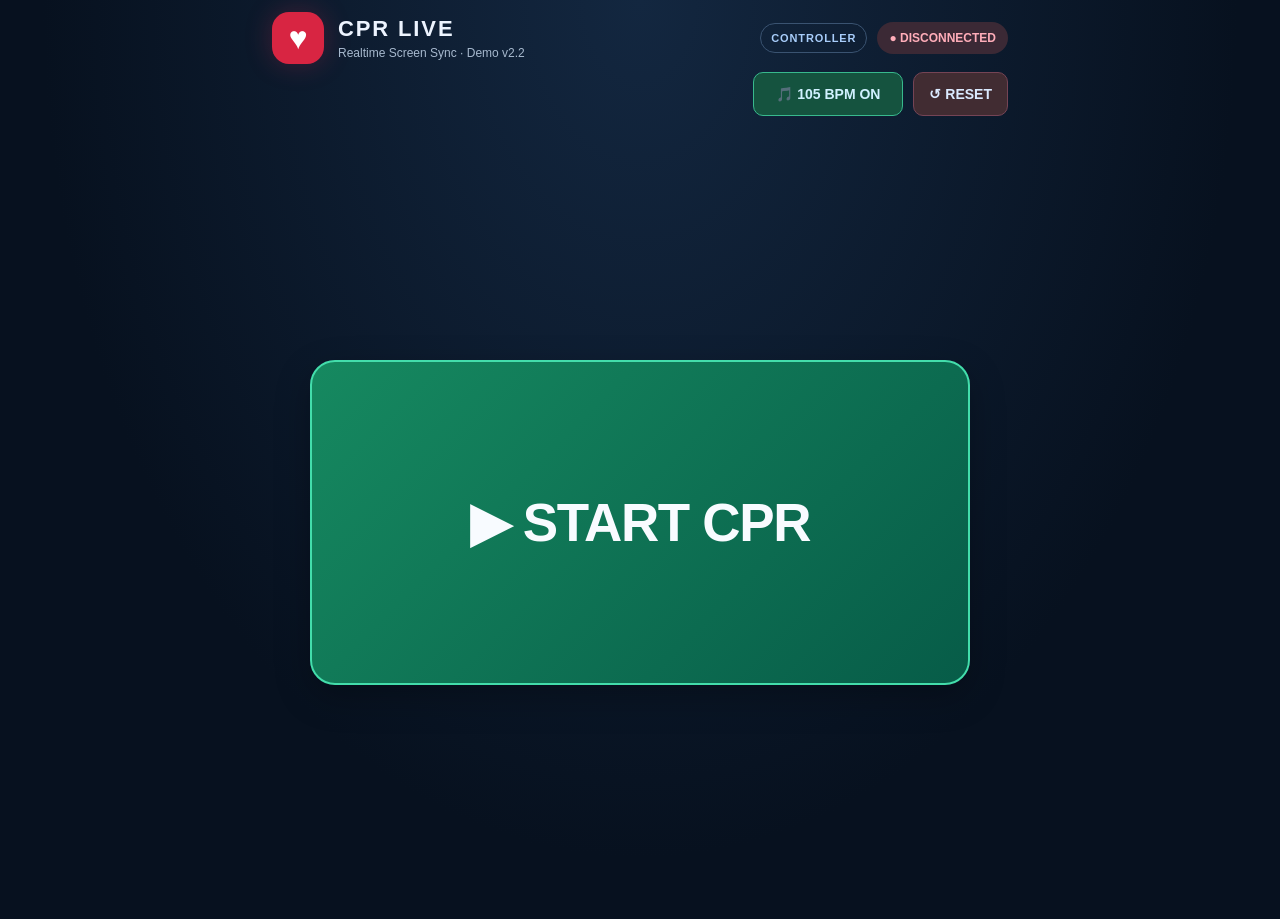
==== index.html @ 3af8e733 "v2.2: remove TV reset/BPM controls and refresh ECG-pause and ROSC dashboard client" ====
<!doctype html>
<html lang="th">
<head>
  <meta charset="utf-8">
  <meta name="viewport" content="width=device-width,initial-scale=1,viewport-fit=cover">
  <meta name="theme-color" content="#031634">
  <meta name="apple-mobile-web-app-capable" content="yes">
  <meta name="apple-mobile-web-app-status-bar-style" content="black-translucent">
  <meta name="apple-mobile-web-app-title" content="CPR Remote">
  <title>CPR Live Remote</title>
  <link rel="manifest" href="./manifest-remote.webmanifest">
  <link rel="apple-touch-icon" sizes="180x180" href="./assets/cpr-remote-180.png">
  <link rel="icon" sizes="192x192" type="image/png" href="./assets/cpr-remote-192.png">
  <link rel="icon" type="image/svg+xml" href="./assets/cpr-remote.svg">
  <link rel="stylesheet" href="./styles.css?v=2.2.0">
</head>
<body class="remote-stage-start">
  <div class="app">
    <header class="topbar">
      <div class="brand">
        <span class="brand-mark">♥</span>
        <div><strong>CPR LIVE</strong><small>Realtime Screen Sync · Demo v2.2</small></div>
      </div>
      <div class="head-right">
        <span id="modeBadge" class="mode-badge">CONTROLLER</span>
        <span id="connectionStatus" class="connection off">● DISCONNECTED</span>
      </div>
    </header>
    <div class="remote-top-tools" aria-label="Remote controls">
      <button id="toggleMetronome" class="small-control metronome-button active" data-action="metro" aria-pressed="true">🎵 105 BPM ON</button>
      <button id="resetBtn" class="small-control danger-control" data-action="reset">↺ RESET</button>
    </div>

    <div id="setupNotice" class="notice" hidden>
      <strong>ยังไม่ได้เชื่อม Supabase</strong>
      <p>เปิดไฟล์ <code>config.js</code> ใน GitHub แล้วใส่ Project URL และ Publishable Key ของ Supabase ก่อนทดสอบการซิงก์</p>
    </div>

    <div class="audio-health" id="audioStatus" aria-live="off"></div>
    <div id="pauseAlarmOverlay" class="pause-alarm-overlay" aria-hidden="true">
      <strong>⚠️ CPR INTERRUPTION &gt; 10 SECONDS</strong>
      <span>CONTINUE CHEST COMPRESSIONS NOW</span>
    </div>
    <div id="alarmOverlay" class="alarm-overlay" aria-hidden="true">
      <div class="alarm-content">
        <span>⚠️ 2-MINUTE CPR CYCLE</span>
        <strong>RHYTHM CHECK IN <span id="alarmSeconds">10</span> s</strong>
      </div>
    </div>
    <main>
      <section class="monitor" aria-label="CPR monitor">
        <div class="monitor-top">
          <div class="live-label"><span class="pulse-dot"></span><span data-bind="phase">STANDBY</span></div>
          <span class="room-on-tv">ROOM <span data-bind="room">—</span></span>
        </div>
        <div class="monitor-main">
          <div class="timer-stack">
            <div class="timer-clock-content">
            <div class="subheading">CPR CYCLE • COUNTDOWN (2 MIN)</div>
            <div class="clock" data-bind="cycle">02:00</div>
            <div class="small-display">TOTAL CASE TIME <span data-bind="elapsed">00:00</span></div>
            <div class="episode-display">ARREST EPISODE <strong data-bind="episode">0</strong></div>
            </div>
            <div class="tv-clock-footer" aria-label="Logged CPR hands-off and cumulative chest compression fraction">
              <div><span>HANDS-OFF NOW</span><strong data-bind="pauseCurrent">0.0 s</strong></div>
              <div><span>HANDS-OFF TOTAL</span><strong data-bind="pauseTotal">00:00</strong></div>
              <div><span>CCF · ALL EPISODES</span><strong data-bind="ccf">—</strong></div>
            </div>

          </div>
          <div class="stats">
            <div class="stat shock-count-stat"><span>SHOCK</span><strong data-bind="shock">0</strong></div>
            <div class="stat drug-stack">
              <div class="drug-half epi-count-half" id="epiCountHalf">
                <span>EPINEPHRINE</span>
                <div class="epi-tile-values"><strong data-bind="epi">0</strong><strong class="epi-tile-timer" data-bind="epiDisplay">NO NEED</strong></div>
                <small class="epi-tile-hint" data-bind="epiReminder">NOT YET INDICATED</small>
              </div>
              <div class="drug-half amio-half"><span>AMIODARONE</span>
                <div class="amio-dose-row"><span id="amio300Badge">300 mg</span><span id="amio150Badge">150 mg</span></div>
              </div>
            </div>
            <div class="stat rhythm-stat"><span>LAST RHYTHM</span><strong class="rhythm" data-bind="rhythm">—</strong>
            <div class="ecg-panel" id="ecgPanel" aria-label="Illustrative ECG waveform; not patient data" hidden>
              <div class="ecg-heading"><span>EXAMPLE ECG</span><strong id="ecgTitle">—</strong></div>
              <svg class="ecg-monitor" viewBox="0 0 640 104" preserveAspectRatio="none" aria-hidden="true">
                <defs><pattern id="ekgGrid" width="20" height="20" patternUnits="userSpaceOnUse">
                  <path d="M 20 0 L 0 0 0 20" fill="none" stroke="#24554c" stroke-width="0.6"/>
                </pattern></defs>
                <rect width="640" height="104" fill="url(#ekgGrid)"/>
                <path id="ecgTrace" d="M0 52 H640" fill="none" stroke="#52efa3" stroke-width="3.2" stroke-linecap="round" stroke-linejoin="round"/>
              </svg>
              <div class="ecg-disclaimer">SIMULATED RHYTHM • NOT A REAL ECG</div>
            </div>
            <div id="rhythmUsSummary" class="rhythm-us-summary" hidden>
              <div id="peaFunctionRow" class="rhythm-us-row" hidden><span>PEA FUNCTION</span><strong id="peaFunctionValue"></strong></div>
              <div id="positiveUsgRow" class="rhythm-us-row" hidden><span>POSITIVE USG</span><strong id="positiveUsgValue"></strong></div>
            </div>

            </div>
            <div class="stat timer-stat lab-med-stat" id="labMedStat">
              <span>LAB / MED</span>
              <div id="rhythmMedLabSummary" class="rhythm-record-summary">
                <div id="rhythmOtherMedsRow" class="rhythm-record-row"><span>MEDICATIONS</span><strong id="rhythmOtherMedsValue">—</strong></div>
                <div id="rhythmLabsRow" class="rhythm-record-row"><span>LAB CHECKED</span><strong id="rhythmLabsValue">—</strong></div>
              </div>
            </div>
            <div class="stat etco2-stat" id="co2Stat">
              <div class="co2-layout">
                <div class="co2-reading">
                  <span id="co2Heading">AMBU 30:2</span>
                  <div class="co2-state-message" id="co2StateMessage" hidden>AWAITING FIRST CO₂ VALUE</div>
                  <div class="co2-value" id="co2Value" hidden><strong data-bind="etco2">—</strong><small>mmHg</small></div>
                  <div class="co2-warning" id="co2Warning" hidden>⚠️ CO₂ &lt; 10 — CHECK HIGH-QUALITY CPR</div>
                </div>
                <div class="ventilator" id="ventilator" hidden>
                  <span class="vent-heading" id="ventHeading" hidden>AMBU</span>
          <div class="vent-ratio" id="ventRatio" hidden><span>CPR COACH</span><strong>30 : 2</strong><span>MASK VENTILATION</span></div>
          <div class="vent-visual">
            <span class="bag-icon" id="maskIcon" aria-hidden="true"><svg viewBox="0 0 110 92"><path d="M55 7 C38 8 33 25 20 44 C8 61 16 82 37 84 H73 C94 82 102 61 90 44 C77 25 72 8 55 7Z" fill="currentColor" stroke="#dbfff0" stroke-width="3"/><path d="M55 17 C46 24 38 43 30 55 Q25 70 41 72 H69 Q85 70 80 55 C72 43 64 24 55 17Z" fill="#17394a" opacity=".6"/><rect x="47" y="39" width="16" height="22" rx="5" fill="#dbfff0"/></svg></span>
            <span class="bag-icon" id="bagIcon" aria-hidden="true">
              <svg viewBox="0 0 110 92" role="img" aria-label="Bag valve mask">
                <rect x="6" y="35" width="16" height="22" rx="3" fill="currentColor" opacity=".7"/>
                <path d="M22 46 L34 46" stroke="currentColor" stroke-width="8" stroke-linecap="round"/>
                <path d="M35 24 Q24 47 35 69 Q57 85 78 69 Q90 46 78 24 Q57 8 35 24Z" fill="currentColor" stroke="#d8fff0" stroke-width="3"/>
                <path d="M79 46 L97 46" stroke="currentColor" stroke-width="8" stroke-linecap="round"/>
                <rect x="96" y="34" width="11" height="24" rx="4" fill="currentColor"/>
              </svg>
            </span>
            <div class="vent-time"><strong data-bind="ventTime">6</strong><span id="ventLabel">NEXT BREATH IN</span></div>
          </div>
        </div>
              </div>
            </div>
          </div>
        </div>
        <div id="rhythmPauseBanner" class="rhythm-pause-banner" hidden>
          <strong id="tvRhythmPauseMessage">PAUSE CPR — IDENTIFY RHYTHM</strong>
          <span id="tvRhythmPauseElapsed">0.0 s HANDS-OFF</span>
        </div>
        <div id="co2AttachOverlay" class="co2-attach-overlay" hidden>
          <strong>ATTACH CO₂ MONITOR</strong>
          <span>RECORD INITIAL EtCO₂ TO CLEAR THIS ALERT</span>
        </div>
        <div class="clinical-cue" id="clinicalCue" aria-live="off">เลือก Rhythm เพื่อแสดงข้อความเตือนตามแนวทาง Adult ACLS 2025 (Demo)</div>
        <div class="rosc-checklist" id="roscChecklist" hidden>
          <strong>POST-ROSC CHECKLIST</strong>
          <span>12-lead ECG · CXR · Full V/S (BP, HR, RR, SpO₂, Temp) · GCS · reassess airway/oxygenation/perfusion</span>
        </div>
        <div class="monitor-foot">
          <span id="connectionHint">เปิดหน้าเว็บค้างไว้เพื่อรอการเชื่อมต่อ</span>
          <span>SIMULATION ONLY · NO PATIENT DATA</span>
        </div>
      </section>

      <section id="controllerPanel" class="controller" aria-label="CPR remote controller">
        <div id="onboardingStage" class="remote-onboarding">
          <div id="stageStartScreen" class="remote-onboarding-screen">
            <button id="stageStartBtn" type="button" data-action="start" class="action remote-stage-start-button">▶ START CPR</button>
          </div>
          <div id="stageRhythmScreen" class="remote-onboarding-screen" hidden>
            <div class="remote-stage-heading" id="stageRhythmHeading">SELECT RHYTHM</div>
            <div class="remote-stage-rhythm-grid">
              <button type="button" data-action="rhythm" data-value="VF" class="action rhythm-button stage-rhythm-button">⚡ VF</button>
              <button type="button" data-action="rhythm" data-value="VT" class="action rhythm-button stage-rhythm-button">⚡ pVT</button>
              <button type="button" data-action="rhythm" data-value="PEA" class="action rhythm-button stage-rhythm-button">PEA</button>
              <button type="button" data-action="rhythm" data-value="Asystole" class="action rhythm-button stage-rhythm-button">ASYSTOLE</button>
            </div>
            <button id="stageWaitEcgBtn" type="button" data-action="leadWait" class="action remote-wait-ecg">
              ECG LEADS NOT READY <small>▶ CONTINUE CPR · CHECK RHYTHM LATER</small>
            </button>
            <span class="remote-stage-clock" id="stageRhythmClock">HANDS-OFF · IDENTIFY RHYTHM</span>
            <button type="button" id="stageRoscPromptBtn" class="remote-rhythm-rosc">♥ ROSC</button>
          </div>
          <div id="stageRoscReviewScreen" class="remote-onboarding-screen" hidden>
            <div class="remote-stage-heading">POST-ARREST CHECKLIST</div>
            <div class="post-rosc-review">
              <div><strong>01</strong><span>ยืนยันชีพจรและติดตาม ECG / Rhythm</span></div>
              <div><strong>02</strong><span>12-lead ECG</span></div>
              <div><strong>03</strong><span>Full V/S — BP, HR, RR, SpO₂, Temp</span></div>
              <div><strong>04</strong><span>ประเมิน GCS / Neurological status</span></div>
              <div><strong>05</strong><span>ตรวจ Airway, Oxygenation, Ventilation / EtCO₂</span></div>
              <div><strong>06</strong><span>ประเมิน Perfusion / Hemodynamics</span></div>
              <div><strong>07</strong><span>พิจารณา CXR ตามข้อบ่งชี้</span></div>
            </div>
            <button id="stageRoscConfirmBtn" type="button" class="action stage-rosc-confirm">
              ✓ CONFIRM ROSC · END CPR EPISODE
            </button>
            <button id="stageRoscBackBtn" type="button" class="stage-rosc-back">กลับไปเลือก Rhythm</button>
          </div>
          <div id="stageReArrestScreen" class="remote-onboarding-screen" hidden>
            <div class="remote-stage-heading">ROSC · EPISODE SUMMARY</div>
            <div class="rosc-summary-actions">
              <button id="stageReArrestBtn" type="button" data-action="start" class="action remote-rearrest-small">▶ RE-ARREST · START CPR</button>
              <button id="stageRoscPdfBtn" type="button" class="action post-rosc-pdf"><span>📄</span> REPORT PDF</button>
              <button id="stageDashboardBtn" type="button" class="action post-rosc-dashboard"><span>📊</span> DASHBOARD</button>
            </div>
            <p class="remote-stage-guidance">รายงานสรุปจนถึง ROSC · ย้อนกลับมาเริ่ม CPR ใหม่ได้ตลอด</p>
          </div>
          <div id="stageDashboardScreen" class="remote-onboarding-screen" hidden>
            <div class="dashboard-heading"><span>CPR REPORT</span><strong>LIVE DASHBOARD</strong></div>
            <div class="dashboard-metric-grid">
              <div class="dash-kpi"><span>ARREST EPISODES</span><strong id="dashEpisodes">0</strong></div>
              <div class="dash-kpi"><span>DEFIB SHOCKS</span><strong id="dashShock">0</strong></div>
              <div class="dash-kpi"><span>EPINEPHRINE</span><strong id="dashEpi">0</strong></div>
              <div class="dash-kpi"><span>AMIODARONE DOSES</span><strong id="dashAmio">0</strong></div>
            </div>
            <div class="dashboard-time-row">
              <div class="dashboard-ccf" id="dashCcfRing"><div><strong id="dashCcf">—</strong><span>CCF EST.</span></div></div>
              <div class="dashboard-time-metrics">
                <div><span>TOTAL CASE</span><strong id="dashCaseTime">00:00</strong></div>
                <div><span>CPR TIME</span><strong id="dashCprTime">00:00</strong></div>
                <div><span>HANDS-OFF</span><strong id="dashPauseTime">00:00</strong></div>
              </div>
            </div>
            <div class="dashboard-chart">
              <strong>RECORDED RHYTHMS</strong>
              <div class="dashboard-bar-row"><span>VF</span><div class="dashboard-bar-track"><div class="dashboard-bar vf" data-dash-bar="VF"></div></div><b data-dash-count="VF">0</b></div>
              <div class="dashboard-bar-row"><span>pVT</span><div class="dashboard-bar-track"><div class="dashboard-bar vt" data-dash-bar="VT"></div></div><b data-dash-count="VT">0</b></div>
              <div class="dashboard-bar-row"><span>PEA</span><div class="dashboard-bar-track"><div class="dashboard-bar pea" data-dash-bar="PEA"></div></div><b data-dash-count="PEA">0</b></div>
              <div class="dashboard-bar-row"><span>Asystole</span><div class="dashboard-bar-track"><div class="dashboard-bar asy" data-dash-bar="Asystole"></div></div><b data-dash-count="Asystole">0</b></div>
            </div>
            <div class="dashboard-chart dashboard-treatment">
              <strong>INTERVENTIONS RECORDED</strong>
              <div id="dashTreatmentSummary" class="dashboard-treatment-list">—</div>
            </div>
            <button id="stageDashboardReArrestBtn" type="button" data-action="start" class="action remote-rearrest-small">▶ RE-ARREST · START CPR</button>
            <button id="stageDashboardPdfBtn" type="button" class="action post-rosc-pdf">📄 EXPORT PDF</button>
            <button id="stageDashboardBackBtn" type="button" class="stage-rosc-back">← กลับหน้าปุ่ม Re-arrest</button>
          </div>
          <div id="stageShockDecisionScreen" class="remote-onboarding-screen" hidden>
            <div class="remote-stage-heading">SHOCKABLE RHYTHM</div>
            <p class="remote-stage-guidance">เครื่องพร้อมแล้ว: พูด CLEAR และยืนยันทุกคนถอย ก่อนกดบันทึก SHOCK</p>
            <button id="shockButtonDirect" type="button" data-action="shock" class="action shock remote-stage-shock-button">⚡ SHOCK <small>🗣 CLEAR FIRST</small></button>
            <button type="button" data-action="charge" class="action remote-flow-charge">
              ▶ RESUME CPR <small>WAIT FOR CHARGE</small>
            </button>
          </div>
          <div id="stageChargingScreen" class="remote-onboarding-screen" hidden>
            <div class="remote-stage-heading">CONTINUE CPR · CHARGING</div>
            <p class="remote-stage-guidance">กดหน้าอกต่อระหว่างรอชาร์จ · เมื่อเครื่องพร้อม ให้พูด CLEAR ก่อน SHOCK</p>
            <button id="shockButtonCharging" type="button" data-action="shock" class="action shock remote-stage-shock-button">⚡ SHOCK <small>🗣 CLEAR FIRST</small></button>
          </div>
          <div id="stageShockScreen" class="remote-onboarding-screen" hidden>
            <div class="remote-stage-heading">CLEAR — READY TO SHOCK</div>
            <div class="remote-resume-timer">
              <span>PAUSE SINCE CLEAR · 3-SECOND TARGET</span>
              <strong id="stageShockCountdown">3.0 s</strong>
              <span id="stageShockElapsed">HANDS-OFF 0.0 s</span>
            </div>
            <div class="shock-control">
              <button id="shockButton" type="button" data-action="shock" class="action shock remote-stage-shock-button">⚡ SHOCK · CLEAR FIRST</button>
              <span id="shockCooldownHint" class="shock-cooldown-hint" hidden></span>
            </div>
          </div>
          <div id="stageResumeScreen" class="remote-onboarding-screen" hidden>
            <div class="remote-stage-heading">RHYTHM RECORDED</div>
            <div class="remote-resume-timer">
              <span id="stageResumeTimerTitle">RHYTHM CHECK · 3-SECOND TARGET</span>
              <strong id="stageResumeCountdown">3.0 s</strong>
              <span id="stageResumeElapsed">HANDS-OFF 0.0 s</span>
            </div>
            <button id="stageResumeBtn" type="button" data-action="resume" class="action remote-stage-resume-button">▶ RESUME CPR</button>
          </div>
        </div>
        <div class="section-title"><h2>CPR REMOTE</h2></div>
        <div class="quick-status"><strong data-bind="phase">STANDBY</strong><span>CPR <b data-bind="cycle">02:00</b></span><span>ยา <b data-bind="epiTime">00:00</b></span><span>CO₂ <b data-bind="etco2">—</b></span><span>SHOCK <b data-bind="shock">0</b></span><span class="quick-rhythm" data-bind="rhythm">—</span></div>
        <div id="rhythmWarning" class="rhythm-warning" hidden>⚠️ เริ่ม CPR แล้ว — กรุณาบันทึก Rhythm (เวลาเดินต่อได้)</div>
        <div id="peaWidthPicker" class="pea-width-picker" hidden>
          <strong>PEA QRS COMPLEX — เลือกความกว้าง</strong>
          <div class="pea-width-buttons">
            <button data-action="peaWidth" data-value="Narrow" class="action" aria-label="เลือก PEA Narrow QRS">
              <svg class="ecg-strip" viewBox="0 0 200 50" aria-hidden="true">
                <path class="ecg-gridline" d="M0 25 H200 M40 0 V50 M80 0 V50 M120 0 V50 M160 0 V50"/>
                <path class="ecg-wave" d="M2 28 H30 Q36 20 42 28 H61 L69 27 L74 7 L80 43 L86 28 H120 Q126 21 132 28 H147 L155 27 L160 7 L166 43 L172 28 H198"/>
              </svg>
              <span>NARROW QRS</span>
            </button>
            <button data-action="peaWidth" data-value="Wide" class="action" aria-label="เลือก PEA Wide QRS">
              <svg class="ecg-strip" viewBox="0 0 200 50" aria-hidden="true">
                <path class="ecg-gridline" d="M0 25 H200 M40 0 V50 M80 0 V50 M120 0 V50 M160 0 V50"/>
                <path class="ecg-wave" d="M2 29 H24 Q30 20 37 29 H53 C60 26 65 8 80 8 C93 8 99 41 113 42 Q126 42 134 28 H154 C162 27 169 8 182 9 L198 28"/>
              </svg>
              <span>WIDE QRS</span>
            </button>
          </div>
          <p>พิจารณา POCUS หาสาเหตุที่แก้ไขได้ โดยไม่ทำให้การกดหน้าอกหยุดชะงัก</p>
        </div>
        <div class="button-grid remote-main">
          <div class="epi-control" id="epiControl" hidden>
            <button data-action="epi" class="action medication epi-muted" id="epiButton">❤️ EPINEPHRINE</button>
            <button data-action="amio" class="action medication amio-muted" id="amioButton" hidden>💉 AMIODARONE 300 mg</button>
            <span id="epiLockHint" class="drug-lock-hint" hidden></span>
          </div>
          <div id="airwayAction" class="airway-action">
            <button id="etTubeBtn" data-action="etTube" class="action airway">🫁 ET-TUBE</button>
            <form id="etco2Form" class="etco2-form" hidden>
              <label for="etco2Input">EtCO₂ (mmHg)</label>
              <div class="etco2-input-row">
                <input id="etco2Input" type="number" min="0" max="150" step="1" inputmode="numeric" placeholder="35" required>
                <button id="etco2Submit" type="submit">บันทึก CO₂</button>
              </div>
            </form>
          </div>
        </div>
        <div class="remote-secondary">
          <button id="pauseResumeBtn" class="small-control" data-action="pause">Ⅱ PAUSE CPR · CHECK RHYTHM</button>
        </div>
        <div class="adjunct-section">
          <div class="adjunct-heading">ADDITIONAL RECORDS</div>
          <div class="adjunct-buttons">
            <button type="button" id="bicarbToggle">7.5% NaHCO₃</button>
            <button type="button" data-action="adjunct" data-value="calcium">10% Calcium</button>
            <button type="button" data-action="adjunct" data-value="glucose">50% Glucose</button>
            <button type="button" data-action="adjunct" data-value="lidocaine">Lidocaine</button>
            <button type="button" data-action="adjunct" data-value="prc">PRC · 1 unit</button>
          </div>
          <div id="bicarbDosePicker" class="bicarb-dose-picker" hidden>
            <span>7.5% NaHCO₃ · AMOUNT RECORDED</span>
            <div>
              <button type="button" data-action="adjunct" data-value="nahco3_1">1 amp</button>
              <button type="button" data-action="adjunct" data-value="nahco3_2">2 amp</button>
            </div>
          </div>
        </div>
        <div id="nonShockTools" class="reversible-tools" hidden>
          <button type="button" id="causeToolsToggle" class="reversible-toggle">🔎 POCUS / REVERSIBLE CAUSES · ALL RHYTHMS <span>＋</span></button>
          <div id="causeToolsPanel" class="reversible-panel" hidden>
            <div id="qrsInvestigations" class="qrs-investigations" hidden>
              <div id="qrsNarrowChecklist" class="qrs-checklist" hidden>
                <div class="cause-heading">NARROW QRS · TAP ONLY IF FINDING IS DOCUMENTED</div>
                <button class="cause-check" type="button" data-action="finding" data-value="us:tamponade">Positive POCUS · pericardial fluid / tamponade concern</button>
                <button class="cause-check" type="button" data-action="finding" data-value="us:hypovolemia">Positive POCUS · hypovolemia pattern</button>
                <button class="cause-check" type="button" data-action="finding" data-value="us:ptx_lt">Positive lung US · suspected PTX Lt</button>
                <button class="cause-check" type="button" data-action="finding" data-value="us:ptx_rt">Positive lung US · suspected PTX Rt</button>
                <button class="cause-check" type="button" data-action="finding" data-value="us:rv_strain">Positive POCUS · RV strain (not diagnostic of PE)</button>
                <button class="cause-check" type="button" data-action="finding" data-value="qrs:n:airway">Dynamic hyperinflation / airway assessed</button>
              </div>
              <div id="qrsWideChecklist" class="qrs-checklist" hidden>
                <div class="cause-heading">WIDE QRS · TAP ONLY WHEN INVESTIGATION WAS CHECKED</div>
                <button class="cause-check" type="button" data-action="finding" data-value="lab:k">Potassium (K⁺) checked</button>
                <button class="cause-check" type="button" data-action="finding" data-value="lab:gas">VBG/ABG · acid-base status checked</button>
                <button class="cause-check" type="button" data-action="finding" data-value="lab:temp">Core temperature checked</button>
                <button class="cause-check" type="button" data-action="finding" data-value="qrs:w:tox">Na-channel blocker toxicity reviewed</button>
                <button class="cause-check" type="button" data-action="finding" data-value="qrs:w:cardiac">Ischemia / pump failure considered</button>
              </div>
              <p class="cause-disclaimer">Selecting Narrow/Wide only shows possible causes. Checking a POCUS/LAB finding here also checks the same item in the POCUS/LAB tab. Do not mark an investigation or positive finding unless documented.</p>
            </div>
            <div class="cause-tabs">
              <button type="button" data-cause-tab="pocus" class="selected">POCUS</button>
              <button type="button" data-cause-tab="lab">LAB</button>
              <button type="button" data-cause-tab="trauma">TRAUMA</button>
            </div>
            <div class="cause-pane" data-cause-pane="pocus">
              <div class="cause-heading">PEA · FUNCTIONAL ASSESSMENT (PEA ONLY)</div>
              <button class="cause-check" type="button" data-action="finding" data-value="pea:pseudo">Cardiac motion · possible pseudo-PEA</button>
              <button class="cause-check" type="button" data-action="finding" data-value="pea:true">No visible motion · possible true PEA</button>
              <div class="cause-heading">ULTRASOUND FINDINGS · 5H/5T</div>
              <button class="cause-check" type="button" data-action="finding" data-value="us:tamponade">Tamponade · pericardial fluid / compression</button>
              <button class="cause-check" type="button" data-action="finding" data-value="us:hypovolemia">Hypovolemia · small/collapsible chambers</button>
              <button class="cause-check" type="button" data-action="finding" data-value="us:ptx_lt">Tension PTX concern · Lt lung</button>
              <button class="cause-check" type="button" data-action="finding" data-value="us:ptx_rt">Tension PTX concern · Rt lung</button>
              <button class="cause-check" type="button" data-action="finding" data-value="us:rv_strain">Thrombosis (PE) concern · RV strain</button>
              <button class="cause-check" type="button" data-action="finding" data-value="us:free_fluid">Hypovolemia/Trauma · eFAST free fluid</button>
              <p class="cause-disclaimer">POCUS only if skilled; do not prolong CPR pauses. RV strain alone ≠ PE diagnosis. Cardiac standstill alone must not determine termination.</p>
            </div>
            <div class="cause-pane" data-cause-pane="lab" hidden>
              <div class="cause-heading">REVERSIBLE CAUSE · LAB CHECKLIST</div>
              <button class="cause-check" type="button" data-action="finding" data-value="lab:gas">VBG / ABG · pH, HCO₃⁻, pCO₂ (acidosis/hypoxia)</button>
              <button class="cause-check" type="button" data-action="finding" data-value="lab:k">Potassium · hyper/hypokalemia</button>
              <button class="cause-check" type="button" data-action="finding" data-value="lab:glucose">Glucose · hypoglycemia</button>
              <button class="cause-check" type="button" data-action="finding" data-value="lab:ca">Ionized Ca²⁺</button>
              <button class="cause-check" type="button" data-action="finding" data-value="lab:mg">Magnesium</button>
              <button class="cause-check" type="button" data-action="finding" data-value="lab:hb">Hemoglobin / Hct · hemorrhage concern</button>
              <button class="cause-check" type="button" data-action="finding" data-value="lab:lactate">Lactate</button>
              <button class="cause-check" type="button" data-action="finding" data-value="lab:temp">Core temperature · hypothermia</button>
              <p class="cause-disclaimer">บันทึกว่าตรวจหรือประเมินแล้ว ไม่ใช่บันทึกผลปกติ/ผิดปกติ และไม่ใช่คำสั่งตรวจอัตโนมัติ</p>
            </div>
            <div class="cause-pane" data-cause-pane="trauma" hidden>
              <div class="cause-heading">TRAUMATIC ARREST</div>
              <button class="cause-check" type="button" data-action="finding" data-value="trauma:efast">eFAST performed</button>
              <button class="cause-check" type="button" data-action="finding" data-value="trauma:bleeding">Hemorrhage considered</button>
              <div class="cause-heading">PROCEDURES PERFORMED · RECORD ONLY</div>
              <div class="trauma-procedure-grid">
                <button type="button" data-action="procedure" data-value="icd_lt">ICD · Lt</button>
                <button type="button" data-action="procedure" data-value="icd_rt">ICD · Rt</button>
              </div>
              <p class="cause-disclaimer">ICD หมายถึงการลงบันทึกหัตถการที่ทำแล้ว ไม่ใช่ข้อบ่งชี้ให้ใส่ท่อระบายทรวงอก</p>
            </div>
          </div>
        </div>
        <div class="controller-vent" id="controllerVent" hidden><span id="ventMode">30:2</span> <strong data-bind="ventTime">6</strong><span id="controllerVentLabel">NEXT BREATH</span></div>
        <div id="pauseInfo" class="pause-info" hidden>
          <span>CHEST COMPRESSION INTERRUPTION</span>
          <strong id="pauseCountdown">10</strong><span>s left before warning</span>
        </div>
        <div id="ccfSummary" class="ccf-summary" hidden>FINAL CCF <strong data-bind="ccf">—</strong> • Recorded pauses <strong data-bind="pauseTotal">00:00</strong></div>
        <div id="roscChecklistMobile" class="rosc-checklist mobile" hidden><strong>POST-ROSC CHECKLIST</strong>
          <span>12-lead ECG · CXR · วัด V/S: BP, HR, RR, SpO₂, Temp · ประเมิน GCS · ตรวจ Airway / Oxygenation / Perfusion</span></div>
        <p id="drugHint" class="drug-hint">เริ่ม CPR แล้วเลือกระบุ Rhythm</p>
        <div class="link-grid">
          <button id="copyTvLink" class="link-btn">📺 แชร์ลิงก์ TV Display</button>
          <button id="copyControlLink" class="link-btn">📱 คัดลอกลิงก์ Controller</button>
        </div>
        <p class="helper">DEMO ONLY • ไม่มีการยืนยันข้อมูลผู้ป่วยหรือการรับประกันการแจ้งเตือน</p>
      </section>

      <section class="timeline-section" id="timelineSection">
        <div class="section-title timeline-header">
          <div><h2>Live Timeline</h2><span>บันทึกชั่วคราวบน Controller เท่านั้น</span></div>
          <button id="exportPdfBtn" class="export-pdf-button" type="button">📄 REPORT PDF</button>
        </div>
        <p class="report-instructions">PDF จะมีช่องว่างสำหรับติดสติกเกอร์ Patient Label บนกระดาษ A4 — ไม่ต้องกรอกข้อมูลผู้ป่วยลงเว็บไซต์</p>
        <ol id="timeline" class="timeline"><li class="empty">ยังไม่มีเหตุการณ์</li></ol>
      </section>
    </main>

    <footer class="footer">
      <span>CPR LIVE V2.2 — PROOF OF CONCEPT</span>
      <span>Public demo channel · ไม่ใส่ข้อมูลผู้ป่วย · ไม่ใช้ในการรักษาจริง</span>
    </footer>
  </div>
  <script src="./config.js"></script>
  <script type="module" src="./app.js?v=2.2.0"></script>
</body>
</html>
---- styles.css ----
:root{color-scheme:dark;font-family:-apple-system,BlinkMacSystemFont,"Segoe UI",Tahoma,sans-serif;background:#07111f;color:#edf4ff}
*{box-sizing:border-box}body{margin:0;min-height:100vh;background:radial-gradient(ellipse at top,#132740 0,#07111f 66%)}
button,input{font:inherit}button{cursor:pointer;border:0}button:disabled{opacity:.35;cursor:not-allowed}
button:focus-visible,input:focus-visible{outline:3px solid #73c4ff;outline-offset:2px}
.app{max-width:1180px;margin:0 auto;padding:22px 24px 34px}
.topbar,.brand,.head-right,.roombar,.monitor-top,.monitor-foot,.section-title,.footer{display:flex;align-items:center;justify-content:space-between;gap:14px}
.brand{justify-content:flex-start}.brand-mark{display:grid;place-items:center;width:52px;height:52px;color:#fff;font-size:32px;border-radius:17px;background:#d82542;box-shadow:0 0 28px #ec31573d}
.brand strong{display:block;letter-spacing:.085em;font-size:22px}.brand small{display:block;font-size:12px;color:#a7b9ce;margin-top:4px}
.head-right{gap:10px;flex-wrap:wrap;justify-content:flex-end}.mode-badge{font-size:11px;font-weight:800;letter-spacing:.08em;color:#a8cdfa;border:1px solid #3a5371;border-radius:50px;padding:8px 10px}
.connection{font-size:12px;font-weight:800;border-radius:50px;padding:9px 12px;background:#30394b;color:#bac7d7}
.connection.on{background:#143d32;color:#69e7b1}.connection.off{background:#3b2935;color:#ffadb9}.connection.wait{background:#463d23;color:#f5da8e}
.notice{margin:18px 0 0;border:1px solid #84652b;background:#342b1c;border-radius:14px;padding:14px 18px;color:#ffe7a0}
.notice[hidden]{display:none}.notice p{margin:6px 0 0;font-size:14px;line-height:1.5}
.roombar{justify-content:flex-start;margin:20px 0;padding:12px 16px;background:#14263b;border:1px solid #253b56;border-radius:14px}
.roombar label,.room-readout{font-size:12px;color:#a2b6ce;letter-spacing:.06em;font-weight:700}.roombar input{width:210px;min-width:80px;max-width:30vw;border:1px solid #375170;border-radius:9px;padding:10px 12px;color:#fff;background:#0a192b;font-weight:700}
.small-btn,.link-btn{background:#24476b;color:#e8f3ff;border-radius:9px;padding:11px 14px;font-weight:700}
.room-readout{margin-left:auto}.room-readout strong{color:#fff}
.monitor{border:1px solid #36516f;border-radius:22px;background:#050d17;box-shadow:0 20px 70px #0005;overflow:hidden}
.monitor-top{padding:20px 26px;border-bottom:1px solid #172d48}
.live-label{display:flex;align-items:center;gap:11px;letter-spacing:.09em;font-weight:900;font-size:19px;color:#bacce2}
.live-label.active{color:#ff5777}.live-label.paused{color:#ffc86d}
.pulse-dot{width:11px;height:11px;border-radius:50%;background:#8095ad}
.active .pulse-dot{background:#ff4669;box-shadow:0 0 14px #ff4669;animation:blink 1.5s infinite}
.paused .pulse-dot{background:#ffc86d}
@keyframes blink{50%{opacity:.25}}.room-on-tv{font-size:12px;color:#718aa7;letter-spacing:.06em}
.monitor-main{display:grid;grid-template-columns:1.5fr 1fr;gap:28px;align-items:stretch;padding:30px 32px 36px;min-height:325px}
.timer-stack{display:flex;flex-direction:column;align-items:center;justify-content:center}
.subheading{font-size:13px;letter-spacing:.12em;color:#8eaaca;font-weight:800;text-align:center}
.clock{font-weight:850;font-variant-numeric:tabular-nums;letter-spacing:-.065em;font-size:clamp(92px,12vw,156px);line-height:1.2;color:#f4f9ff}
.small-display{color:#91abc8;font-size:14px;letter-spacing:.1em;font-weight:700}
.small-display span{font-weight:850;color:#fff;margin-left:8px;font-variant-numeric:tabular-nums}
.stats{display:grid;grid-template-columns:repeat(2,minmax(0,1fr));gap:12px}
.stat{background:#102339;border:1px solid #24405d;border-radius:16px;padding:18px;display:flex;flex-direction:column;justify-content:space-between;gap:12px}
.stat span{font-weight:800;font-size:12px;letter-spacing:.05em;color:#9ab3cf}
.stat strong{font-size:51px;font-variant-numeric:tabular-nums;line-height:1}
.stat:last-child{grid-column:span 2}.stat .rhythm{font-size:24px;line-height:1.15;overflow-wrap:anywhere}
.monitor-foot{padding:16px 26px;background:#0c1a2b;border-top:1px solid #172d48;font-size:11px;letter-spacing:.04em;color:#8fa5bd}
.controller,.timeline-section{margin-top:24px;padding:20px;border-radius:18px;background:#12243a;border:1px solid #29405b}
.section-title{align-items:baseline;margin-bottom:17px}.section-title h2{font-size:21px;margin:0}.section-title span{font-size:12px;color:#8ea5c0}
.button-grid{display:grid;grid-template-columns:repeat(4,minmax(0,1fr));gap:10px}
.action{min-height:76px;border-radius:12px;background:#273d56;border:1px solid #405874;color:#f8fbff;font-weight:800;padding:15px 12px;font-size:14px}
.action.start{background:#0e865a;border-color:#21b77e}.action.shock{background:#a92c41;border-color:#d4445a}.action.warning{background:#4f3a2f;border-color:#87634c}
.action:not(:disabled):active{transform:scale(.98)}
.link-grid{display:grid;grid-template-columns:repeat(2,minmax(0,1fr));gap:10px;margin-top:14px}
.helper{color:#8ba4bf;font-size:12px;margin:15px 0 0;line-height:1.5}
.timeline{margin:0;padding-left:26px;max-height:300px;overflow-y:auto}
.timeline li{padding:9px 0 9px 6px;border-bottom:1px solid #28405a;font-size:13px;color:#d4e1ef}
.timeline li:last-child{border-bottom:0}.timeline .empty{color:#8398b1}
.event-time{color:#7ca8d7;font-variant-numeric:tabular-nums;margin-right:12px;font-weight:800}
.footer{margin-top:24px;font-size:11px;color:#728aa6;flex-wrap:wrap}
body.tv-mode .app{max-width:none;padding:24px 28px}
body.tv-mode .roombar,body.tv-mode .controller{display:none}
body.tv-mode .monitor-main{min-height:54vh;grid-template-columns:1.6fr 1fr}
body.tv-mode .clock{font-size:clamp(110px,13vw,260px)}
body.tv-mode .monitor{border-radius:20px}
body.tv-mode .stat strong{font-size:clamp(56px,6vw,108px)}
body.tv-mode .timeline-section{margin-top:14px;padding:16px 22px}
body.tv-mode .timeline{display:grid;grid-template-columns:repeat(2,minmax(0,1fr));column-gap:32px;max-height:160px}
body.tv-mode .timeline li{font-size:16px}
@media(max-width:800px){
 .app{padding:14px 12px 28px}.brand-mark{width:42px;height:42px;font-size:25px}.brand strong{font-size:17px}
 .topbar{align-items:flex-start}.head-right{flex-direction:column;align-items:flex-end;gap:5px}.mode-badge,.connection{padding:6px 8px;font-size:9px}
 .roombar{flex-wrap:wrap;margin:14px 0;gap:8px}.roombar input{max-width:none;width:calc(100% - 144px);flex:1}
 .room-readout{width:100%;margin:0}
 .monitor-main{grid-template-columns:1fr;gap:15px;padding:20px 16px 24px;min-height:auto}
 .clock{font-size:clamp(95px,22vw,155px)}
 .stats{grid-template-columns:repeat(3,minmax(0,1fr))}
 .stat{padding:12px;min-height:102px}.stat strong{font-size:36px}
 .stat:last-child{grid-column:span 1}.stat .rhythm{font-size:15px}
 .stat span{font-size:9px}.monitor-foot{flex-direction:column;align-items:flex-start;gap:5px;padding:12px 16px}
 .monitor-top{padding:16px}.section-title{display:block}.section-title span{display:block;margin-top:5px}
 .button-grid{grid-template-columns:repeat(2,minmax(0,1fr))}
 .controller,.timeline-section{margin-top:14px;padding:14px}.footer{justify-content:flex-start}
 body.tv-mode .monitor-main{grid-template-columns:1fr;min-height:auto}
 body.tv-mode .clock{font-size:clamp(95px,23vw,170px)}
 body.tv-mode .stats{grid-template-columns:repeat(3,minmax(0,1fr))}
 body.tv-mode .stat strong{font-size:42px}
 body.tv-mode .timeline{grid-template-columns:1fr;max-height:150px}
}


/* V0.3 — CPR alarm, independent timers and TV audio controls */
.audio-toolbar{display:flex;align-items:center;gap:13px;justify-content:flex-end;margin:13px 0}
body:not(.tv-mode) .audio-toolbar{display:none}
.sound-button{color:#fff;background:#176e5a;border:1px solid #36c49f;border-radius:11px;padding:12px 17px;font-weight:800}
.sound-button:active{transform:scale(.98)}
.sound-button.enabled{background:#164434;border-color:#319975;color:#a4f5cf}
.audio-status{color:#9db5d2;font-size:12px}
.alarm-overlay{position:fixed;z-index:99;inset:0;pointer-events:none;display:none;align-items:center;justify-content:center;background:rgba(219,15,47,.50);border:16px solid rgba(255,45,71,.75)}
.alarm-overlay.alarm-on{display:flex;animation:alarm-pulse 1.2s ease-in-out infinite}
.alarm-content{background:rgba(38,0,8,.88);border:3px solid #ff7891;border-radius:25px;padding:28px 35px;box-shadow:0 0 70px rgba(255,0,35,.5);display:flex;flex-direction:column;align-items:center;gap:12px;text-align:center}
.alarm-content>span{font-weight:800;letter-spacing:.1em;font-size:clamp(17px,2.5vw,30px);color:#ffd5dc}
.alarm-content strong{font-size:clamp(24px,4vw,63px);line-height:1.15}
@keyframes alarm-pulse{0%,100%{background:rgba(219,15,47,.60);border-color:rgba(255,55,80,.9)}50%{background:rgba(219,15,47,.18);border-color:rgba(255,55,80,.26)}}
@media(prefers-reduced-motion:reduce){.alarm-overlay.alarm-on{animation:none;background:rgba(190,15,45,.45)}}
.episode-display{margin-top:12px;font-size:12px;letter-spacing:.08em;color:#9bb2d0;font-weight:700}
.episode-display strong{color:#fff;margin-left:5px}
.timer-stat strong{font-size:clamp(31px,4vw,64px);font-variant-numeric:tabular-nums}
.timer-stat small{font-size:12px;color:#9bb8d5;font-weight:700;line-height:1.4}
.timer-stat.due{border:2px solid #ff496d;background:#3f1829}
.timer-stat.due strong,.timer-stat.due small{color:#ffc3cf}
.stat.etco2-stat strong{font-size:clamp(30px,4vw,56px);white-space:nowrap}
.etco2-stat strong small{font-size:14px;font-weight:700;color:#91aac7}
.action.rosc{background:#17614d;border-color:#2eaf86}
.etco2-form{border-radius:12px;background:#203751;border:1px solid #405b77;padding:10px 13px;display:flex;flex-direction:column;justify-content:space-between;gap:8px}
.etco2-form label{font-size:12px;color:#c5d8ec;font-weight:800}
.etco2-input-row{display:flex;gap:6px;min-width:0}
.etco2-input-row input{width:100%;min-width:0;padding:9px;color:#fff;background:#08192c;border:1px solid #59728e;border-radius:8px;font-size:17px}
.etco2-input-row button{background:#28678c;border-radius:8px;color:#fff;font-size:13px;font-weight:800;padding:10px 12px}
.etco2-input-row button:disabled{opacity:.4}
body.tv-mode .stats{grid-template-columns:repeat(3,minmax(0,1fr));gap:10px}
body.tv-mode .stat:last-child{grid-column:auto}
body.tv-mode .timer-stat{grid-column:span 2}
body.tv-mode .timer-stat strong{font-size:clamp(42px,5.3vw,88px)}
body.tv-mode .stat.etco2-stat strong{font-size:clamp(39px,4vw,75px)}
body.tv-mode .monitor-main{gap:20px}
@media(max-width:800px){
 .audio-toolbar{flex-wrap:wrap;justify-content:flex-start;margin:10px 0}
 .alarm-overlay{border-width:9px}
 .alarm-content{padding:19px 15px;margin:16px}
 .stats{grid-template-columns:repeat(3,minmax(0,1fr))}
 .timer-stat{grid-column:span 2}
 .timer-stat strong{font-size:38px}
 .timer-stat small{font-size:10px}
 .stat.etco2-stat strong{font-size:30px}
 .stat.etco2-stat strong small{font-size:10px}
 .etco2-form{min-height:80px}
 body.tv-mode .stats{grid-template-columns:repeat(3,minmax(0,1fr))}
 body.tv-mode .timer-stat strong{font-size:38px}
}

/* V0.4: rhythm never wraps and TV metric grid allocates a wider rhythm cell. */
.stat.rhythm-stat{grid-column:auto;min-width:0}
.stat.rhythm-stat .rhythm{white-space:nowrap;display:block;line-height:1.1;font-size:clamp(15px,1.8vw,28px);overflow:hidden;text-overflow:clip;letter-spacing:-.02em}
.clinical-cue{font-size:clamp(12px,1.15vw,18px);background:#1c314b;padding:13px 24px;color:#cde2f8;font-weight:700;border-top:1px solid #2f4865;line-height:1.45}
.drug-hint{font-size:13px;border-left:3px solid #4da4da;color:#c4def3;padding:10px 13px;background:#1b324b;border-radius:8px;line-height:1.5}
.action.medication{transition:background .2s,border-color .2s,box-shadow .2s}
.action.epi-muted{background:#293a50;border-color:#415772;color:#a4b2c6;box-shadow:none}
.action.epi-highlight{background:#0c825e;border:2px solid #4cffba;color:#fff;box-shadow:0 0 0 2px #0f6c4e55}
.action.amio-muted{background:#263449;border-color:#475c78;color:#b1bacb;box-shadow:none}
.action.amio-prepare{background:#6a4c24;border:2px solid #ffc774;color:#fff}
.action.amio-highlight{background:#7d3aa0;border:2px solid #d89bff;color:#fff;box-shadow:0 0 16px #b64fe233}
.metronome-button{border-radius:11px;background:#53364b;color:#ffe5e9;font-size:12px;border:1px solid #ab687f;font-weight:800;padding:12px 15px}
.metronome-button.active{background:#163957;color:#d0f1ff;border-color:#459bc7}
body.tv-mode .monitor-main{grid-template-columns:minmax(0,1fr) minmax(0,1.28fr);min-height:50vh;gap:12px;padding:22px}
body.tv-mode .stats{grid-template-columns:repeat(4,minmax(0,1fr));gap:9px;min-width:0}
body.tv-mode .stats>.stat{min-width:0;padding:11px}
body.tv-mode .stats>.stat:nth-child(1),body.tv-mode .stats>.stat:nth-child(2){grid-column:span 1}
body.tv-mode .stats>.stat.rhythm-stat{grid-column:span 2}
body.tv-mode .stats>.stat.timer-stat{grid-column:span 3}
body.tv-mode .stats>.stat.etco2-stat{grid-column:span 1}
body.tv-mode .stat.rhythm-stat .rhythm{font-size:clamp(15px,2vw,33px);letter-spacing:-.045em}
body.tv-mode .stats>.stat:nth-child(1) strong,body.tv-mode .stats>.stat:nth-child(2) strong{font-size:clamp(38px,4vw,80px)}
body.tv-mode .stats>.stat.etco2-stat strong{font-size:clamp(30px,3vw,66px)}
body.tv-mode .stats>.stat.etco2-stat strong small{font-size:clamp(9px,1vw,13px)}
@media(max-width:900px){
 .clinical-cue{font-size:12px;padding:12px 15px}
 body.tv-mode .monitor-main{grid-template-columns:1fr;min-height:0;gap:8px}
 body.tv-mode .stats{grid-template-columns:repeat(4,minmax(0,1fr))}
 body.tv-mode .stats>.stat.rhythm-stat{grid-column:span 2}
 body.tv-mode .stat.rhythm-stat .rhythm{font-size:clamp(15px,3.2vw,26px)}
 body.tv-mode .clock{font-size:clamp(85px,17vw,160px)}
 .stat.rhythm-stat{grid-column:span 3}
 .stat.rhythm-stat .rhythm{font-size:clamp(18px,4vw,28px)}
}
@media(max-width:500px){
 .stats{grid-template-columns:repeat(3,minmax(0,1fr))}
 .stats>.stat.rhythm-stat{grid-column:span 3}
 .stats>.stat.timer-stat{grid-column:span 2}
 .stats>.stat.etco2-stat{grid-column:span 1}
 .stat.rhythm-stat .rhythm{font-size:clamp(19px,5vw,28px)}
 .audio-toolbar{gap:7px}
 .metronome-button,.sound-button{font-size:11px;padding:9px}
}


/* V0.5 — TV presentation, controller remote, quiet 6-second ventilation coach */
[hidden]{display:none!important}
.audio-health{display:none}
body.tv-mode .audio-health.blocked{display:block;position:fixed;z-index:30;right:8px;bottom:3px;padding:3px 8px;background:#5b211f;color:#ffd5d0;border-radius:4px;font:10px sans-serif;opacity:.9}
body.tv-mode{overflow:hidden;height:100vh;height:100dvh;background:#050d17}
body.tv-mode .app{width:100%;height:100vh;height:100dvh;min-height:0;max-width:none;padding:0;display:flex;flex-direction:column;overflow:hidden}
body.tv-mode .topbar{padding:7px 20px;min-height:54px;flex:0 0 auto}
body.tv-mode .brand-mark{width:38px;height:38px;border-radius:10px;font-size:22px}
body.tv-mode .brand strong{font-size:20px}
body.tv-mode .brand small{font-size:11px}
body.tv-mode main{min-height:0;flex:1;display:flex;flex-direction:column;gap:7px;padding:0 9px}
body.tv-mode .monitor{min-height:0;flex:1;display:flex;flex-direction:column;border-radius:12px}
body.tv-mode .monitor-top{padding:9px 17px;flex:0 0 auto}
body.tv-mode .live-label{font-size:19px}
body.tv-mode .monitor-main{min-height:0;flex:1;grid-template-columns:minmax(0,1fr) minmax(0,1.12fr);gap:10px;padding:9px 15px;align-items:stretch}
body.tv-mode .timer-stack{min-width:0;min-height:0}
body.tv-mode .clock{font-size:clamp(82px,10.8vw,190px);line-height:1.05}
body.tv-mode .stats{grid-template-columns:repeat(4,minmax(0,1fr));gap:7px;min-height:0}
body.tv-mode .stat{padding:8px 10px;gap:6px;border-radius:11px}
body.tv-mode .stat span{font-size:clamp(9px,0.9vw,13px)}
body.tv-mode .stat.rhythm-stat{grid-column:span 2}
body.tv-mode .stat.rhythm-stat .rhythm{font-size:clamp(17px,2.25vw,37px);text-align:center;align-self:center;line-height:1.1}
body.tv-mode .stat.timer-stat{grid-column:span 3}
body.tv-mode .stat.etco2-stat{grid-column:span 1}
body.tv-mode .monitor-foot{padding:6px 14px;font-size:10px}
body.tv-mode .clinical-cue{font-size:clamp(12px,1.1vw,18px);padding:8px 15px;line-height:1.35;flex:0 0 auto}
body.tv-mode .timeline-section{flex:0 0 auto;height:min(18vh,180px);min-height:96px;margin:0;padding:8px 14px;overflow:hidden;border-radius:10px}
body.tv-mode .section-title{margin:0 0 6px}
body.tv-mode .section-title h2{font-size:15px}
body.tv-mode .timeline{height:calc(100% - 27px);max-height:none;overflow:hidden;grid-template-columns:repeat(2,minmax(0,1fr))}
body.tv-mode .timeline li{font-size:12px;padding:4px 0}
body.tv-mode .footer{flex:0 0 auto;padding:4px 14px;margin:0;font-size:9px}
.ventilator{background:#16304a;border-top:1px solid #395573;padding:8px 15px;flex:0 0 auto}
.vent-title{font-size:11px;letter-spacing:.08em;font-weight:750;color:#9abbd9;margin-bottom:4px;text-align:center}
.vent-visual{display:flex;align-items:center;justify-content:center;gap:25px}
.bag-icon{display:flex;align-items:center;justify-content:center;color:#5d758d;width:88px;height:72px;transition:color .15s}
.bag-icon svg{width:100%;height:100%}
.vent-time{display:flex;align-items:center;gap:15px}
.vent-time strong{font-size:50px;min-width:40px;font-variant-numeric:tabular-nums;line-height:1}
.vent-time span{color:#b8d0e5;font-size:15px;font-weight:850}
.ventilator.squeeze{background:#035c39}
.ventilator.squeeze .bag-icon{color:#43f19c;transform:scale(.8)}
.ventilator.squeeze .vent-time strong,.ventilator.squeeze .vent-time span{color:#e6fff2}
.co2-value{display:flex;align-items:baseline;justify-content:center;gap:5px;flex:1}
.co2-value strong{font-size:clamp(46px,5.4vw,95px)!important;line-height:1.05;letter-spacing:-.04em;font-variant-numeric:tabular-nums;text-align:center}
.co2-value small{font-size:12px;color:#9fc3dd}
.etco2-stat{align-items:stretch;justify-content:space-between}
.co2-warning{font-size:11px;font-weight:850;background:#aa1e3b;color:#fff;border-radius:6px;padding:5px 6px;line-height:1.2;text-align:center}
.etco2-stat.low-co2{border:2px solid #fe6379!important;background:#4e192a}
.etco2-stat.low-co2 .co2-value strong{color:#ffbecb}
body:not(.tv-mode) .app{max-width:760px;padding:12px}
body:not(.tv-mode) .topbar{margin-bottom:8px}
body:not(.tv-mode) .roombar{margin:7px 0;padding:7px 10px}
body:not(.tv-mode) .monitor{display:none}
body:not(.tv-mode) main{display:flex;flex-direction:column}
body:not(.tv-mode) .controller{order:0;margin:0;padding:12px}
body:not(.tv-mode) .timeline-section{order:1;margin-top:12px;padding:12px}
.controller .section-title{margin-bottom:10px}
.controller .section-title h2{font-size:17px}
.quick-status{display:flex;flex-wrap:wrap;gap:5px;margin-bottom:10px}
.quick-status>span,.quick-status>strong{border:1px solid #345273;border-radius:8px;padding:7px;background:#091b30;color:#c5daf1;font-size:12px}
.quick-status b{font-variant-numeric:tabular-nums;color:#fff}
.quick-status>strong{color:#61dfba}
.quick-rhythm{font-weight:800}
.rhythm-warning{border:1px solid #d37451;border-radius:8px;background:#4a281f;color:#ffdbbd;padding:10px 12px;margin-bottom:10px;font-weight:850;font-size:14px}
.rhythm-selector{display:grid;grid-template-columns:repeat(4,minmax(0,1fr));gap:6px;margin-bottom:8px}
.rhythm-selector .action{min-height:53px;padding:8px 3px;font-size:12px;background:#1d4160;border-color:#417294}
.rhythm-selector .action.selected,.pea-width-buttons .action.selected{background:#145d7a;border:2px solid #48cef6;color:#fff}
.pea-width-picker{border:1px solid #b89e69;border-radius:10px;background:#34301f;padding:10px;margin:4px 0 12px}
.pea-width-picker strong{font-size:12px;color:#fbe8aa}
.pea-width-picker p{font-size:11px;color:#e6d4a3;margin:8px 0 0}
.pea-width-buttons{display:grid;grid-template-columns:1fr 1fr;gap:7px;margin-top:8px}
.pea-width-buttons button{min-height:44px;background:#415166;font-size:12px}
.remote-main{grid-template-columns:repeat(2,minmax(0,1fr));gap:8px}
.remote-main .action{min-height:71px;font-size:14px;padding:10px}
.remote-main .action.start{font-size:17px}
.remote-main .action.shock{font-size:20px}
.airway-action{display:flex;min-width:0}
.airway-action>.action,.airway-action .etco2-form{width:100%}
.airway-action .etco2-form{min-height:71px;padding:7px 10px}
.remote-secondary{display:grid;grid-template-columns:repeat(3,minmax(0,1fr));gap:7px;margin-top:9px}
.small-control{min-height:39px;background:#253a52;color:#dbeaff;border:1px solid #52708c;border-radius:9px;padding:6px;font-size:12px;font-weight:800}
.small-control.danger-control{background:#412c32;border-color:#754455}
.controller-vent{margin-top:9px;background:#19394b;border-radius:9px;padding:10px 13px;display:flex;align-items:center;justify-content:space-between;font-size:12px}
.controller-vent strong{font-size:22px}
.controller-vent.squeeze{background:#087344;color:#fff}
.controller .drug-hint{font-size:11px;margin:9px 0;padding:8px 10px}
.controller .link-grid{margin-top:9px}
.controller .link-btn{padding:9px;font-size:11px}
.controller .helper{font-size:10px;margin:9px 0 0}
body:not(.tv-mode) .footer{margin-top:10px}
@media(max-width:900px){
 body.tv-mode .monitor-main{grid-template-columns:minmax(0,1fr) minmax(0,1.15fr)}
 body.tv-mode .clock{font-size:clamp(68px,12vw,145px)}
 body.tv-mode .stat.rhythm-stat .rhythm{font-size:clamp(15px,2.2vw,26px)}
 body.tv-mode .co2-value strong{font-size:clamp(34px,5vw,60px)!important}
 body.tv-mode .timeline-section{height:16vh}
}
@media(max-width:640px){
 body.tv-mode .monitor-main{grid-template-columns:1fr;gap:5px}
 body.tv-mode .clock{font-size:clamp(65px,19vw,125px)}
 body.tv-mode .stats{grid-template-columns:repeat(4,minmax(0,1fr))}
 body.tv-mode .stat.rhythm-stat{grid-column:span 2}
 body.tv-mode .stat.timer-stat{grid-column:span 3}
 body.tv-mode .stat.etco2-stat{grid-column:span 1}
 body.tv-mode .monitor-foot{font-size:9px}
 body.tv-mode .co2-value strong{font-size:clamp(31px,9vw,65px)!important}
 body.tv-mode .ventilator{padding:4px 10px}
 body.tv-mode .vent-visual{gap:9px}
 body.tv-mode .bag-icon{width:55px;height:48px}
 body.tv-mode .vent-time strong{font-size:34px}
 body.tv-mode .vent-time span{font-size:10px}
 body.tv-mode .vent-title{font-size:9px}
 body.tv-mode .timeline-section{min-height:70px;height:12vh}
 .rhythm-selector .action{font-size:11px}
}
@media(prefers-reduced-motion:reduce){.ventilator.squeeze .bag-icon{transform:none}}


/* V0.5 PEA Narrow/Wide illustration picker — illustrative ECG waves only */
.pea-width-buttons .action{display:flex;flex-direction:column;align-items:center;justify-content:center;gap:5px;padding:7px 8px;min-height:82px}
.pea-width-buttons .action span{font-size:12px;font-weight:800}
.ecg-strip{display:block;width:100%;max-width:220px;height:42px;background:#0b2337;border-radius:6px}
.ecg-gridline{fill:none;stroke:#30536c;stroke-width:.55}
.ecg-wave{fill:none;stroke:#6adbc7;stroke-width:2.7;stroke-linecap:round;stroke-linejoin:round}
.pea-width-buttons .selected .ecg-wave{stroke:#e6ffff}


/* V0.6 TV landscape: compact banners, non-overlapping metrics, viewport fit.
   TV layout deliberately favors legible CPR/epi timers and last rhythm over big counters. */
body.tv-mode,body.tv-mode .app{
  width:100%;height:100vh;height:100dvh;min-width:0;overflow:hidden;
}
body.tv-mode .app{display:flex;flex-direction:column;padding:0;gap:0}
body.tv-mode .topbar{
  flex:0 0 30px;min-height:30px;max-height:30px;
  padding:2px 12px;gap:10px;overflow:hidden;
}
body.tv-mode .brand{gap:5px;min-width:0}
body.tv-mode .brand-mark{display:none}
body.tv-mode .brand strong{font-size:13px;letter-spacing:.04em;white-space:nowrap}
body.tv-mode .brand small{display:none}
body.tv-mode .head-right{flex-direction:row;align-items:center;gap:6px}
body.tv-mode #modeBadge{display:none}
body.tv-mode .connection{font-size:10px;padding:3px 7px;letter-spacing:0;white-space:nowrap}
body.tv-mode main{
  flex:1 1 auto;min-height:0;max-height:calc(100% - 30px);
  padding:0 5px 4px;gap:5px;overflow:hidden;
}
body.tv-mode .monitor{
  display:flex;flex-direction:column;flex:1 1 auto;
  min-height:0;min-width:0;overflow:hidden;border-radius:8px;
}
body.tv-mode .monitor-top{
  flex:0 0 28px;min-height:0;padding:3px 11px;gap:6px;overflow:hidden;
}
body.tv-mode .live-label{font-size:13px;letter-spacing:.035em;gap:7px;white-space:nowrap}
body.tv-mode .pulse-dot{width:8px;height:8px;flex:0 0 8px}
body.tv-mode .room-on-tv{font-size:9px;white-space:nowrap}
body.tv-mode .monitor-main{
  flex:1 1 auto;min-height:0;min-width:0;
  display:grid;grid-template-columns:minmax(0,.99fr) minmax(0,1.11fr);
  align-items:stretch;gap:8px;padding:7px 10px;overflow:hidden;
}
body.tv-mode .timer-stack{
  min-height:0;min-width:0;overflow:hidden;
  align-items:center;justify-content:center;gap:5px;
}
body.tv-mode .subheading{
  font-size:clamp(10px,1vw,14px);letter-spacing:.05em;
  white-space:nowrap;max-width:100%;
}
body.tv-mode .clock{
  font-size:clamp(66px,9.5vw,172px);
  max-width:100%;line-height:1.02;
  letter-spacing:-.055em;white-space:nowrap;overflow:hidden;
  font-variant-numeric:tabular-nums;
}
body.tv-mode .small-display{font-size:clamp(10px,1vw,14px);white-space:nowrap}
body.tv-mode .small-display span{margin-left:4px}
body.tv-mode .episode-display{font-size:clamp(9px,.85vw,12px);margin-top:2px}
body.tv-mode .stats{
  display:grid;min-height:0;min-width:0;overflow:hidden;gap:6px;
  grid-template-columns:repeat(6,minmax(0,1fr));
  grid-template-rows:minmax(0,.87fr) minmax(0,1.13fr);
}
body.tv-mode .stats>.stat,
body.tv-mode .stats>.stat:nth-child(1),
body.tv-mode .stats>.stat:nth-child(2),
body.tv-mode .stats>.stat.rhythm-stat,
body.tv-mode .stats>.stat.timer-stat,
body.tv-mode .stats>.stat.etco2-stat{
  min-height:0;min-width:0;overflow:hidden;
  padding:7px 8px;gap:5px;grid-row:auto;
}
body.tv-mode .stats>.stat:nth-child(1),
body.tv-mode .stats>.stat:nth-child(2){grid-column:span 1}
body.tv-mode .stats>.stat.rhythm-stat{grid-column:span 4}
body.tv-mode .stats>.stat.timer-stat{grid-column:span 3}
body.tv-mode .stats>.stat.etco2-stat{grid-column:span 3}
body.tv-mode .stat>span,
body.tv-mode .stat.timer-stat>span,
body.tv-mode .stat.etco2-stat>span{
  flex:0 0 auto;min-width:0;font-size:clamp(9px,.82vw,12px);
  letter-spacing:0;line-height:1.1;
}
body.tv-mode .stats>.stat:nth-child(1),
body.tv-mode .stats>.stat:nth-child(2){justify-content:space-between}
body.tv-mode .stats>.stat:nth-child(1)>strong,
body.tv-mode .stats>.stat:nth-child(2)>strong{
  font-size:clamp(18px,2.3vw,39px)!important;
  align-self:center;line-height:1;max-width:100%;text-align:center;
}
body.tv-mode .stats>.stat.rhythm-stat .rhythm{
  display:block;align-self:center;text-align:center;
  min-width:0;max-width:100%;font-size:clamp(17px,2.4vw,40px);
  line-height:1.12;letter-spacing:-.035em;white-space:nowrap;
  overflow:hidden;text-overflow:ellipsis;
}
body.tv-mode .stats>.stat.timer-stat{justify-content:space-between}
body.tv-mode .stats>.stat.timer-stat>strong{
  font-size:clamp(30px,4.7vw,82px);
  align-self:center;max-width:100%;white-space:nowrap;
  line-height:1;font-variant-numeric:tabular-nums;
}
body.tv-mode .stats>.stat.timer-stat>small{
  min-width:0;font-size:clamp(9px,.85vw,12px);
  line-height:1.2;white-space:normal;overflow-wrap:anywhere;
}
body.tv-mode .stats>.stat.etco2-stat .co2-value{min-height:0;min-width:0;align-items:center}
body.tv-mode .stats>.stat.etco2-stat .co2-value strong{
  font-size:clamp(32px,5vw,82px)!important;
  line-height:1;min-width:0;max-width:85%;overflow:hidden;
}
body.tv-mode .stats>.stat.etco2-stat .co2-value small{
  font-size:clamp(9px,.85vw,13px);white-space:nowrap;
}
body.tv-mode .co2-warning{font-size:clamp(9px,.75vw,11px);line-height:1.1}
body.tv-mode .ventilator{flex:0 0 auto;padding:4px 10px;min-height:0}
body.tv-mode .vent-title{font-size:clamp(9px,.75vw,11px);margin-bottom:2px}
body.tv-mode .bag-icon{width:clamp(42px,5vw,72px);height:clamp(38px,4.5vw,60px)}
body.tv-mode .vent-time{gap:8px}
body.tv-mode .vent-time strong{font-size:clamp(30px,4vw,52px)}
body.tv-mode .vent-time span{font-size:clamp(10px,1vw,14px)}
body.tv-mode .clinical-cue{
  flex:0 0 auto;max-height:68px;overflow:hidden;
  font-size:clamp(11px,1.05vw,15px);line-height:1.25;
  padding:6px 11px;overflow-wrap:anywhere;
}
body.tv-mode .monitor-foot{
  flex:0 0 auto;padding:4px 10px;font-size:9px;gap:5px;
  white-space:nowrap;overflow:hidden;
}
body.tv-mode .timeline-section{
  flex:0 0 clamp(72px,13vh,128px);
  height:clamp(72px,13vh,128px);min-height:0;
  overflow:hidden;padding:6px 11px;margin:0;border-radius:8px;
}
body.tv-mode .timeline-section .section-title{margin-bottom:3px}
body.tv-mode .timeline-section .section-title h2{font-size:12px}
body.tv-mode .timeline-section .section-title span{font-size:10px}
body.tv-mode .timeline{
  display:grid;grid-template-columns:repeat(2,minmax(0,1fr));
  max-height:calc(100% - 18px);overflow:hidden;gap:0 10px;
}
body.tv-mode .timeline li{
  font-size:clamp(10px,.9vw,13px);padding:3px 0;overflow:hidden;
  white-space:nowrap;text-overflow:ellipsis;min-width:0;
}
body.tv-mode .footer{display:none}
@media(max-width:900px){
 body.tv-mode .monitor-main{grid-template-columns:minmax(0,1fr) minmax(0,1.14fr)}
 body.tv-mode .stats{grid-template-columns:repeat(6,minmax(0,1fr))}
 body.tv-mode .stats>.stat.rhythm-stat{grid-column:span 4}
 body.tv-mode .stats>.stat.timer-stat{grid-column:span 3}
 body.tv-mode .stats>.stat.etco2-stat{grid-column:span 3}
 body.tv-mode .clock{font-size:clamp(57px,9vw,108px)}
 body.tv-mode .stats>.stat.rhythm-stat .rhythm{font-size:clamp(15px,2.3vw,25px)}
}
@media(max-height:680px) and (min-aspect-ratio:1/1){
 body.tv-mode .topbar{flex-basis:24px;min-height:24px;max-height:24px}
 body.tv-mode main{max-height:calc(100% - 24px);gap:3px}
 body.tv-mode .monitor-top{flex-basis:22px;padding:1px 9px}
 body.tv-mode .monitor-main{padding:4px 8px;gap:6px}
 body.tv-mode .clock{font-size:clamp(54px,8.3vw,136px)}
 body.tv-mode .stats>.stat{padding:4px 6px}
 body.tv-mode .clinical-cue{padding:3px 8px;max-height:45px;font-size:11px}
 body.tv-mode .timeline-section{flex-basis:68px;height:68px;padding:4px 8px}
 body.tv-mode .monitor-foot{padding:2px 9px}
 body.tv-mode .ventilator{padding:2px 8px}
 body.tv-mode .bag-icon{height:38px;width:46px}
}
@media(max-aspect-ratio:1/1){
 body.tv-mode{overflow:auto;height:auto}
 body.tv-mode .app{height:auto;min-height:100vh;overflow:visible}
 body.tv-mode main{overflow:visible;max-height:none}
 body.tv-mode .monitor-main{grid-template-columns:1fr}
 body.tv-mode .stats{min-height:220px}
}


/* V0.7: TV-only alarm - flashing red edge for 10s, message for final 5s. */
body:not(.tv-mode) #alarmOverlay{display:none!important;animation:none!important}
body.tv-mode #alarmOverlay{display:none}
body.tv-mode #alarmOverlay.alarm-on{
  display:flex;align-items:center;justify-content:center;
  pointer-events:none;
  border:clamp(8px,1.4vw,22px) solid #fa2447;
  background:transparent;
  animation:tv-alert-border 850ms ease-in-out infinite;
}
@keyframes tv-alert-border{
  0%,100%{border-color:#ff254a;box-shadow:inset 0 0 25px rgba(255,30,68,.22)}
  50%{border-color:#7d091e;box-shadow:inset 0 0 4px rgba(255,30,68,.05)}
}
body.tv-mode #alarmOverlay .alarm-content{display:none}
body.tv-mode #alarmOverlay.message-on .alarm-content{
  display:flex;
  border:2px solid #ff7c90;
  padding:clamp(14px,2.8vw,35px);
  max-width:min(90vw,1100px);
  background:rgba(48,0,14,.93);
  box-shadow:0 10px 50px rgba(0,0,0,.5);
}
body.tv-mode #alarmOverlay.message-on .alarm-content strong{
  font-size:clamp(22px,3vw,50px);overflow-wrap:anywhere
}
/* TV receives event data but never shows the Timeline panel. */
body.tv-mode .timeline-section{display:none!important}
/* Controller-only reporting controls. */
.timeline-header{align-items:center;display:flex!important;justify-content:space-between;gap:12px}
.timeline-header>div{min-width:0}
.export-pdf-button{
  border:1px solid #4d9bc7;background:#124b70;color:#effaff;
  font-weight:800;border-radius:11px;padding:11px 16px;white-space:nowrap;
  min-height:42px;letter-spacing:.02em;
}
.export-pdf-button:disabled{opacity:.4}
.report-instructions{font-size:11px;color:#a3bbd2;margin:-5px 0 12px;line-height:1.5}
@media(max-width:470px){
  .timeline-header{flex-direction:row;align-items:center}
  .export-pdf-button{font-size:11px;padding:9px 10px}
}
/* Fallback native print: show only the report document, never the live app. */
@media print{
  body.printing-cpr-report{background:white!important;color:#111!important}
  body.printing-cpr-report .app,
  body.printing-cpr-report #alarmOverlay{display:none!important}
  body.printing-cpr-report .report-export{display:block!important;position:static!important;visibility:visible!important}
}


/* Keep the PDF document visible in native Print-to-PDF fallback. */
@media print{
  body.printing-cpr-report .report-export-mount{
    display:block!important;position:static!important;left:auto!important;
    top:auto!important;width:190mm!important;z-index:auto!important;
  }
  body.printing-cpr-report .report-export{
    display:block!important;position:static!important;left:auto!important;
    top:auto!important;width:190mm!important;
  }
}


/* CPR Live V0.8 — ECG illustrations, interruption counter and final CCF. */
body:not(.tv-mode) #ecgPanel{display:none!important}
body.tv-mode .ecg-panel{
  flex:0 0 auto;
  display:flex;flex-direction:column;
  width:min(100%,590px);
  min-width:0;max-height:clamp(62px,13vh,112px);
  padding:5px 7px 4px;
  margin-top:clamp(3px,.6vh,8px);
  border-radius:9px;border:1px solid #275748;
  background:#081d20;overflow:hidden;
}
body.tv-mode .ecg-heading{
  display:flex;align-items:center;justify-content:space-between;
  gap:8px;min-width:0;padding:0 4px;
  font-size:clamp(9px,.8vw,12px);color:#94c2b2;
}
body.tv-mode .ecg-heading strong{
  white-space:nowrap;overflow:hidden;text-overflow:ellipsis;
  font-size:clamp(10px,1.12vw,17px);color:#caffdf;
}
body.tv-mode .ecg-monitor{display:block;width:100%;height:clamp(37px,7vh,72px);min-height:0;flex:1}
body.tv-mode .ecg-disclaimer{
  text-align:center;color:#82ac98;font-size:clamp(8px,.65vw,10px);
  white-space:nowrap;letter-spacing:.025em;
}
body.tv-mode .timer-stack{gap:2px}
body:not(.tv-mode) #pauseAlarmOverlay{display:none!important}
.pause-alarm-overlay{display:none;pointer-events:none}
body.tv-mode .pause-alarm-overlay.active{
  position:fixed;inset:0;z-index:109;
  display:flex;flex-direction:column;gap:10px;
  align-items:center;justify-content:center;
  background:rgba(64,0,12,.26);
  border:clamp(10px,1.4vw,21px) solid #fa304f;
  animation:tv-interruption-alert 650ms ease-in-out infinite;
  text-align:center;padding:22px;pointer-events:none;
}
body.tv-mode .pause-alarm-overlay.active strong{
  max-width:100%;background:rgba(74,4,17,.91);
  padding:14px 24px;border-radius:10px;
  border:2px solid #ff8798;color:#fff;
  font-size:clamp(23px,3vw,46px);
  line-height:1.2;
}
body.tv-mode .pause-alarm-overlay.active span{
  background:rgba(58,2,13,.93);padding:10px 18px;
  border-radius:8px;color:#ffe8ea;
  font-size:clamp(16px,2.2vw,30px);font-weight:800;
}
@keyframes tv-interruption-alert{
  50%{border-color:#8b1325;background:rgba(64,0,12,.10)}
}
.pause-info{
  display:flex;align-items:center;flex-wrap:wrap;
  gap:5px;margin-top:8px;border:1px solid #dd855e;
  border-radius:8px;padding:6px 9px;background:#3a2b2c;
  color:#ffe0c4;font-weight:700;font-size:11px;
}
.pause-info strong{
  color:#fff;font-variant-numeric:tabular-nums;font-size:17px;
  line-height:1.1;padding:0 3px;
}
.pause-info.pause-overrun{background:#671e29;border-color:#ff5c70;color:#fff}
.ccf-summary{
  margin-top:9px;font-size:12px;line-height:1.35;
  color:#cce3ef;border-left:3px solid #50caa3;
  padding:8px 11px;background:#15394a;border-radius:7px;
}
.ccf-summary strong{color:#fff;font-size:13px;font-variant-numeric:tabular-nums}
@media(max-height:680px) and (min-aspect-ratio:1/1){
  body.tv-mode .ecg-panel{max-height:75px;margin-top:2px;padding:2px 6px}
  body.tv-mode .ecg-monitor{height:37px}
  body.tv-mode .ecg-disclaimer{font-size:8px}
  body.tv-mode .clock{font-size:clamp(48px,8vw,125px)}
}
@media(prefers-reduced-motion:reduce){
 body.tv-mode .pause-alarm-overlay.active{animation:none}
}


/* v0.9 — prevent accidental repeat SHOCK logging for 110 seconds. */
.shock-control{display:flex;flex-direction:column;min-width:0;gap:4px}
.shock-control .action.shock{flex:1;width:100%;min-height:71px}
.shock-control .action.shock.cooldown-locked{
  background:#293546;border:1px solid #586b81;color:#b8c6d7;
  box-shadow:none;opacity:1;cursor:not-allowed;font-size:clamp(13px,3vw,18px);
}
.shock-cooldown-hint{color:#d5b77e;font-size:11px;text-align:center;font-weight:800;line-height:1.25}
@media(max-width:500px){.shock-control .action.shock{min-height:71px}}


/* CPR Live v1.0: medication half-panel, ECG within Last Rhythm and post-ROSC guidance. */
body.tv-mode .stats>.stat.drug-stack{
  display:grid;grid-template-columns:1fr;grid-template-rows:repeat(2,minmax(0,1fr));
  gap:0;padding:0!important;overflow:hidden;min-height:0;
}
body.tv-mode .drug-half{
  display:flex;flex-direction:column;align-items:center;justify-content:space-evenly;
  padding:3px 5px;min-width:0;min-height:0;overflow:hidden;
}
body.tv-mode .drug-half>span{font-size:clamp(8px,.70vw,11px);font-weight:800;line-height:1.05;white-space:nowrap}
body.tv-mode .drug-half>strong{
  font-size:clamp(15px,1.4vw,23px)!important;line-height:1.05;
  color:#fff;font-variant-numeric:tabular-nums;
}
body.tv-mode .drug-half.amio-half{
  border-top:1px solid #55708c;background:#162d40;padding:3px 2px;
}
body.tv-mode .amio-dose-row{
  display:flex;align-items:center;justify-content:center;gap:3px;flex-wrap:wrap;
  font-size:clamp(8px,.65vw,11px);max-width:100%;
}
body.tv-mode .amio-dose-row span{
  color:#92a8bc;border:1px solid #455c72;border-radius:4px;
  padding:2px 3px;font-size:inherit;font-weight:800;white-space:nowrap;
}
body.tv-mode .amio-dose-row span.administered{
  color:#fff;background:#13674d;border-color:#36d39b;
}
body.tv-mode .stats>.stat.rhythm-stat{
  display:flex;flex-direction:column;align-items:stretch;justify-content:flex-start;
  padding:5px 7px!important;gap:2px!important;overflow:hidden;
}
body.tv-mode .stats>.stat.rhythm-stat>span{font-size:clamp(9px,.8vw,12px);flex:0 0 auto}
body.tv-mode .stats>.stat.rhythm-stat .rhythm{
  font-size:clamp(15px,1.8vw,29px);min-height:0;flex:0 0 auto;
  margin:0;white-space:nowrap;line-height:1.05;
}
body.tv-mode .stats>.stat.rhythm-stat .ecg-panel{
  display:flex;flex:1 1 auto;
  min-height:0;max-height:70px;width:100%;
  margin:0;padding:1px 5px;border-radius:5px;
  overflow:hidden;gap:0;
}
body.tv-mode .stats>.stat.rhythm-stat .ecg-heading{
  flex:0 0 auto;font-size:8px;line-height:1.1;
}
body.tv-mode .stats>.stat.rhythm-stat .ecg-heading strong{font-size:9px}
body.tv-mode .stats>.stat.rhythm-stat .ecg-monitor{
  flex:1 1 auto;width:100%;height:100%;min-height:18px;
}
body.tv-mode .stats>.stat.rhythm-stat .ecg-disclaimer{
  flex:0 0 auto;font-size:7px;line-height:1.05;letter-spacing:0;
}
.epi-control{display:flex;flex-direction:column;align-items:stretch;gap:4px;min-width:0}
.epi-control .action{width:100%;flex:1;min-height:71px;max-width:100%}
.epi-control .action.epi-locked{background:#293546;color:#c3ccda;opacity:1}
.drug-lock-hint{color:#d4ba82;font-size:10px;line-height:1.2;font-weight:800;text-align:center}
.rosc-checklist{
  display:flex;flex-direction:column;gap:4px;
  padding:8px 13px;flex:0 0 auto;
  background:#0e533e;color:#eafff5;border:1px solid #39b98c;
  border-radius:8px;font-size:clamp(11px,1vw,14px);line-height:1.4;
}
.rosc-checklist strong{font-size:clamp(12px,1.15vw,16px);letter-spacing:.04em}
.rosc-checklist.mobile{font-size:12px;margin-top:9px}
body.tv-mode .rosc-checklist{margin:0 8px 4px;max-height:90px;overflow:hidden}
@media(max-height:680px) and (min-aspect-ratio:1/1){
 body.tv-mode .stats>.stat.rhythm-stat .ecg-panel{max-height:45px}
 body.tv-mode .stats>.stat.rhythm-stat .ecg-monitor{min-height:13px}
 body.tv-mode .rosc-checklist{padding:4px 7px;font-size:10px}
}

/* v1.0.1: centered Shock tally on TV, minimal single cooldown readout. */
body.tv-mode .stats>.stat.shock-count-stat{
  position:relative;
  display:flex;
  align-items:center;
  justify-content:center;
  padding:17px 4px 4px!important;
  min-width:0;
}
body.tv-mode .stats>.stat.shock-count-stat>span{
  position:absolute;
  top:6px;
  left:0;
  width:100%;
  text-align:center;
  line-height:1.05;
}
body.tv-mode .stats>.stat.shock-count-stat>strong{
  display:block;
  align-self:center;
  width:100%;
  text-align:center;
  margin:0;
  line-height:1;
  font-size:clamp(20px,2.3vw,40px)!important;
  font-variant-numeric:tabular-nums;
}
.shock-control>.action.cooldown-locked{font-variant-numeric:tabular-nums;letter-spacing:.03em}

/* v1.0.2 — concise controls, visual medication urgency, mask CPR coaching */
.small-control.resume-flash{background:#126c53;color:#fff;border-color:#64ebbc;animation:resume-pulse 1s ease-in-out infinite}
@keyframes resume-pulse{50%{background:#239c73;box-shadow:0 0 0 4px #45d3a44a}}
.epi-control .action.epi-urgent{background:#a51b37;border:2px solid #ff6886;color:white}
body.tv-mode .stat.timer-stat.epi-green{background:#11533e;border-color:#48d6a3}
body.tv-mode .drug-half.epi-green{background:#11533e;color:#ecfff7}
body.tv-mode .stat.timer-stat.due,body.tv-mode .drug-half.epi-urgent{background:#a01e38!important;border-color:#ff718d!important;color:#fff}
body.tv-mode .stat.timer-stat.due strong,body.tv-mode .stat.timer-stat.due small,body.tv-mode .drug-half.epi-urgent>span{color:#fff}
body.tv-mode .ventilator.mask-coach .vent-time strong{font-size:clamp(24px,3.2vw,48px);white-space:nowrap}
body.tv-mode .ventilator.mask-coach .vent-visual{gap:12px}
@media(prefers-reduced-motion:reduce){.small-control.resume-flash{animation:none}}

/* v1.0.3 — TV clearly identifies 30:2 before an advanced airway. */
body.tv-mode .ventilator.mask-coach{display:flex;flex-direction:column;gap:4px}
body.tv-mode .vent-ratio{display:flex;align-items:center;justify-content:center;gap:14px;color:#c9ecff;font-size:clamp(9px,.75vw,12px);font-weight:800;letter-spacing:.05em}
body.tv-mode .vent-ratio strong{font-size:clamp(17px,1.7vw,25px);color:#fff;white-space:nowrap}
body.tv-mode .ventilator.mask-coach.squeeze{background:#065e43}
body.tv-mode .ventilator.mask-coach .vent-time span{font-size:clamp(11px,1.1vw,16px)}
@media(max-height:680px) and (min-aspect-ratio:1/1){body.tv-mode .vent-ratio{gap:8px;font-size:8px}body.tv-mode .vent-ratio strong{font-size:15px}}


/* V1.1 — mobile onboarding: exactly one large START, then four large rhythm choices.
   The TV's full monitor layout is not modified. */
body:not(.tv-mode) .remote-onboarding[hidden],
body:not(.tv-mode) .remote-onboarding-screen[hidden],
body:not(.tv-mode) .epi-control[hidden],
body:not(.tv-mode) #amioButton[hidden] {display:none!important}
body:not(.tv-mode) .remote-onboarding{width:100%}
body:not(.tv-mode).remote-stage-start .roombar,
body:not(.tv-mode).remote-stage-rhythm .roombar,
body:not(.tv-mode).remote-stage-start .monitor,
body:not(.tv-mode).remote-stage-rhythm .monitor,
body:not(.tv-mode).remote-stage-start .timeline-section,
body:not(.tv-mode).remote-stage-rhythm .timeline-section,
body:not(.tv-mode).remote-stage-start .footer,
body:not(.tv-mode).remote-stage-rhythm .footer,
body:not(.tv-mode).remote-stage-start .controller>:not(#onboardingStage),
body:not(.tv-mode).remote-stage-rhythm .controller>:not(#onboardingStage){display:none!important}
body:not(.tv-mode).remote-stage-start .controller,
body:not(.tv-mode).remote-stage-rhythm .controller{
  display:flex;align-items:center;justify-content:center;
  min-height:calc(100dvh - 130px);margin-top:8px;
  border:0;background:transparent;box-shadow:none;
  padding:clamp(12px,5vw,30px);
}
.remote-onboarding-screen{width:100%;max-width:740px;margin:0 auto;display:flex;flex-direction:column;align-items:center;gap:20px}
.remote-stage-start-button{
  width:100%;max-width:660px;min-height:clamp(160px,40vh,325px);
  font-size:clamp(29px,8vw,53px);font-weight:900;letter-spacing:-.025em;
  background:linear-gradient(135deg,#168960,#075c48)!important;
  border:2px solid #43ddab!important;border-radius:25px!important;
  box-shadow:0 12px 35px rgba(0,0,0,.26);
}
.remote-stage-room,.remote-stage-clock{color:#a9bcd1;font-size:12px;letter-spacing:.08em;font-weight:800}
.remote-stage-heading{font-size:clamp(23px,5.5vw,36px);font-weight:900;letter-spacing:.08em;color:#d7ecff}
.remote-stage-rhythm-grid{display:grid;grid-template-columns:repeat(2,minmax(0,1fr));gap:clamp(12px,2.8vw,22px);width:100%}
.remote-stage-rhythm-grid>.stage-rhythm-button{
  min-height:clamp(145px,22vh,250px);
  font-size:clamp(24px,5.5vw,44px);font-weight:900;
  border-radius:21px;background:#194568;border:2px solid #45759d;
}
.remote-stage-rhythm-grid>.stage-rhythm-button:nth-child(-n+2){background:#843045;border-color:#d7687f}
body:not(.tv-mode).remote-stage-normal .remote-onboarding{display:none!important}
body:not(.tv-mode) .remote-main #startButton{font-size:clamp(17px,3.8vw,24px)}
@media(max-width:450px){
  .remote-stage-rhythm-grid{gap:10px}
  .remote-stage-rhythm-grid>.stage-rhythm-button{min-height:clamp(130px,23vh,210px)}
}


/* V1.2 — timed rhythm check, three-second hands-off reminder, CO2 workflow. */
body:not(.tv-mode).remote-stage-resume .roombar,
body:not(.tv-mode).remote-stage-resume .monitor,
body:not(.tv-mode).remote-stage-resume .timeline-section,
body:not(.tv-mode).remote-stage-resume .footer,
body:not(.tv-mode).remote-stage-resume .controller>:not(#onboardingStage){
  display:none!important;
}
body:not(.tv-mode).remote-stage-resume .controller{
  display:flex;align-items:center;justify-content:center;
  min-height:calc(100dvh - 130px);margin-top:8px;
  border:0;background:transparent;box-shadow:none;
  padding:clamp(12px,5vw,30px);
}
.remote-resume-timer{
  width:100%;border:1px solid #365d73;
  background:#142d42;border-radius:17px;
  display:flex;flex-direction:column;align-items:center;
  gap:6px;padding:12px 10px;
  font-variant-numeric:tabular-nums;
}
.remote-resume-timer span{font-size:clamp(12px,2.8vw,16px);font-weight:800;color:#b6d0e3}
.remote-resume-timer strong{font-size:clamp(46px,12vw,82px);line-height:1.1;color:#fff}
.remote-stage-resume-button{
  width:100%;max-width:660px;min-height:clamp(160px,36vh,300px);
  font-size:clamp(29px,7vw,52px);font-weight:900;
  background:#137e5a!important;border:3px solid #50e5af!important;
  border-radius:26px!important;
  box-shadow:0 10px 40px rgba(16,173,110,.17);
  animation:resume-pulse 850ms ease-in-out infinite;
}
.remote-stage-resume-button.critical{
  background:#bd1b3d!important;
  border-color:#ff6580!important;
  animation:critical-resume-pulse 700ms ease-in-out infinite;
  box-shadow:0 12px 35px rgba(213,21,52,.25);
}
@keyframes critical-resume-pulse{
  50%{background:#75152c!important;box-shadow:0 0 0 7px #ef376147}
}
body.tv-mode .rhythm-pause-banner:not([hidden]){
  position:fixed;z-index:95;left:50%;top:30%;transform:translateX(-50%);
  width:min(94vw,920px);
  display:flex;flex-direction:column;align-items:center;gap:8px;
  border-radius:20px;padding:18px 22px;text-align:center;
  background:rgba(91,54,7,.97);border:5px solid #ffc65c;
  box-shadow:0 8px 45px #000c;
}
body.tv-mode .rhythm-pause-banner strong{
  font-size:clamp(23px,4.3vw,54px);line-height:1.13;color:#fff;
}
body.tv-mode .rhythm-pause-banner span{
  color:#ffedc3;font-size:clamp(17px,2.9vw,34px);
  font-weight:900;font-variant-numeric:tabular-nums;
}
body.tv-mode .rhythm-pause-banner.critical{
  background:rgba(139,14,37,.98);border-color:#ff5070;
  animation:critical-resume-pulse 700ms ease-in-out infinite;
}
body.tv-mode .stat.timer-stat [data-bind="epiTime"]{
  overflow-wrap:anywhere;white-space:normal;text-align:center;
  font-size:clamp(21px,3.6vw,61px);
}
body.tv-mode .stat.etco2-stat.ambu-coach{
  background:#113f48;border-color:#39acb5;
}
body.tv-mode .stat.etco2-stat.co2-awaiting{
  background:#6e1c2b!important;border:2px solid #ff758b;
  animation:critical-resume-pulse 850ms ease-in-out infinite;
}
body.tv-mode .co2-state-message{
  width:100%;font-size:clamp(15px,1.65vw,28px);
  line-height:1.2;font-weight:900;color:#fff;text-align:center;
  overflow-wrap:anywhere;
}
body.tv-mode .co2-attach-overlay:not([hidden]){
  position:fixed;top:8%;left:50%;transform:translateX(-50%);
  z-index:85;width:min(93vw,900px);
  padding:15px 20px;border-radius:18px;
  display:flex;flex-direction:column;align-items:center;gap:6px;
  border:4px solid #ff6d7c;background:rgba(118,19,40,.96);
  box-shadow:0 8px 45px #000b;
  color:#fff;text-align:center;
}
body.tv-mode .co2-attach-overlay strong{
  font-size:clamp(24px,4vw,49px);line-height:1.1;
}
body.tv-mode .co2-attach-overlay span{
  font-size:clamp(11px,1.4vw,18px);font-weight:800;color:#ffd5dd;
}
body:not(.tv-mode) .rhythm-pause-banner,
body:not(.tv-mode) .co2-attach-overlay{display:none!important}
@media(max-height:650px) and (min-aspect-ratio:1/1){
 body.tv-mode .rhythm-pause-banner:not([hidden]){top:26%;padding:8px 12px}
 body.tv-mode .co2-attach-overlay:not([hidden]){top:5%;padding:8px 12px}
}
@media(prefers-reduced-motion:reduce){
 .remote-stage-resume-button,
 .remote-stage-resume-button.critical,
 body.tv-mode .rhythm-pause-banner.critical,
 body.tv-mode .stat.etco2-stat.co2-awaiting{animation:none}
}

/* V1.2: ensure hidden overrides author-level display declarations. */
.co2-state-message[hidden],.co2-value[hidden],
body.tv-mode .rhythm-pause-banner[hidden],
body.tv-mode .co2-attach-overlay[hidden]{display:none!important}


/* V1.3 — shockable-route cards and compact remote; TV layout stays unchanged */
body:not(.tv-mode):is(.remote-stage-decision,.remote-stage-charging,.remote-stage-shock) :is(.roombar,.monitor,.timeline-section,.footer){display:none!important}
body:not(.tv-mode):is(.remote-stage-decision,.remote-stage-charging,.remote-stage-shock) .controller>:not(#onboardingStage){display:none!important}
body:not(.tv-mode):is(.remote-stage-decision,.remote-stage-charging,.remote-stage-shock) .controller{
  display:flex;align-items:center;justify-content:center;
  min-height:calc(100dvh - 130px);margin-top:8px;
  border:0;background:transparent;box-shadow:none;
  padding:clamp(12px,5vw,30px);
}
body:not(.tv-mode) .remote-stage-guidance{
  margin:0;text-align:center;color:#a9c0d5;font-weight:750;
  font-size:clamp(12px,3vw,17px);line-height:1.4;
}
body:not(.tv-mode) .remote-flow-charge,
body:not(.tv-mode) .remote-flow-clear,
body:not(.tv-mode) .remote-stage-shock-button{
  width:100%;max-width:670px;border-radius:24px;
  min-height:clamp(130px,25vh,220px);
  font-size:clamp(27px,6.6vw,46px);font-weight:900;
  display:flex;flex-direction:column;gap:8px;
  justify-content:center;align-items:center;
  white-space:normal;text-align:center;
}
body:not(.tv-mode) .remote-flow-charge{
  border:3px solid #4be7b2;background:#086d50;
  color:#fff;
}
body:not(.tv-mode) .remote-flow-clear{
  border:3px solid #ffcd67;background:#aa5c15;
  color:#fff;
}
body:not(.tv-mode) .remote-flow-charge small,
body:not(.tv-mode) .remote-flow-clear small{
  font-size:clamp(13px,3vw,22px);font-weight:800;line-height:1.2;
}
body:not(.tv-mode) .remote-stage-shock-button{
  background:#b71f41;border:4px solid #fc7190;color:#fff;
  min-height:clamp(170px,29vh,250px);
}
body:not(.tv-mode) .remote-stage-shock-button.critical{
  animation:critical-resume-pulse 700ms ease-in-out infinite;
}
body:not(.tv-mode) .remote-stage-shock-button.cooldown-locked{
  background:#28394d;border:2px solid #536980;
}
body:not(.tv-mode).remote-stage-shock #stageShockScreen>.shock-control{
  width:100%;max-width:660px;
}
body:not(.tv-mode) .remote-main #startButton.rosc{
  min-height:46px;max-width:140px;padding:9px 12px;
  justify-self:start;font-size:13px;font-weight:850;
  border-radius:9px;
}
body:not(.tv-mode) #controllerVent{display:none!important}
body:not(.tv-mode) .remote-main .epi-control{
  grid-column:auto;min-width:0;
}
body:not(.tv-mode) .remote-main #amioButton{
  width:100%;min-height:71px;
}
body:not(.tv-mode) .adjunct-section{
  margin-top:14px;padding-top:12px;
  border-top:1px solid #3f5973;
}
body:not(.tv-mode) .adjunct-heading{
  font-size:11px;color:#9fc3df;font-weight:900;
  letter-spacing:.09em;margin-bottom:8px;
}
body:not(.tv-mode) .adjunct-buttons{
  display:grid;grid-template-columns:repeat(4,minmax(0,1fr));gap:7px;
}
body:not(.tv-mode) .adjunct-buttons button{
  min-width:0;min-height:40px;padding:7px 5px;
  border-radius:8px;background:#213850;border:1px solid #50647c;
  color:#dbeafd;font-size:clamp(10px,2.1vw,13px);font-weight:800;
}
body:not(.tv-mode) .adjunct-buttons button:disabled{
  opacity:.38;
}
@media(max-width:520px){
  body:not(.tv-mode) .adjunct-buttons{grid-template-columns:repeat(2,minmax(0,1fr))}
}
@media(prefers-reduced-motion:reduce){
  body:not(.tv-mode) .remote-stage-shock-button.critical{animation:none}
}


/* V1.4 — top utility controls; ROSC checklist review & single Re-arrest button */
body:not(.tv-mode) .remote-top-tools{
  display:flex;gap:10px;align-items:center;justify-content:flex-end;
  margin:8px 0 13px;padding:0;
}
body:not(.tv-mode) .remote-top-tools .small-control{
  flex:0 0 auto;min-height:44px;border-radius:10px;
  padding:9px 15px;font-size:clamp(11px,2.8vw,14px);font-weight:850;
}
body:not(.tv-mode) .remote-top-tools #toggleMetronome{
  min-width:150px;background:#15533f;border:1px solid #38b98d;
}
body:not(.tv-mode) .remote-top-tools #resetBtn{
  min-width:91px;
}
body:not(.tv-mode):is(.remote-stage-roscReview,.remote-stage-reArrest) :is(.roombar,.monitor,.timeline-section,.footer){
  display:none!important;
}
body:not(.tv-mode):is(.remote-stage-roscReview,.remote-stage-reArrest) .controller>:not(#onboardingStage){
  display:none!important;
}
body:not(.tv-mode):is(.remote-stage-roscReview,.remote-stage-reArrest) .controller{
  display:flex;align-items:center;justify-content:center;
  min-height:calc(100dvh - 185px);margin-top:8px;
  border:0;background:transparent;box-shadow:none;
  padding:clamp(8px,3vw,22px);
}
body:not(.tv-mode) .remote-rhythm-rosc{
  width:100%;max-width:340px;margin-top:3px;
  border:1px solid #67bda5;background:transparent;color:#c6f5e2;
  border-radius:13px;min-height:52px;
  font-size:17px;font-weight:850;
}
body:not(.tv-mode) .remote-rhythm-rosc:disabled{
  opacity:.35;
}
body:not(.tv-mode) .post-rosc-review{
  width:100%;border-radius:17px;background:#10263b;
  border:1px solid #355973;padding:9px 15px;
  display:flex;flex-direction:column;gap:0;
}
body:not(.tv-mode) .post-rosc-review>div{
  display:flex;align-items:center;gap:10px;
  padding:10px 0;border-bottom:1px solid #29465d;
  color:#e3f2ff;line-height:1.32;font-size:clamp(13px,3.3vw,17px);
}
body:not(.tv-mode) .post-rosc-review>div:last-child{border-bottom:0}
body:not(.tv-mode) .post-rosc-review>div>strong{
  font-size:12px;flex:0 0 27px;
  width:27px;height:27px;border-radius:8px;
  display:grid;place-items:center;background:#18513f;color:#86f3c6;
}
body:not(.tv-mode) .stage-rosc-confirm{
  width:100%;max-width:740px;
  min-height:clamp(72px,12vh,115px);
  font-size:clamp(15px,4vw,25px);
  background:#0f7857;border:2px solid #5de9bc;
  border-radius:19px;font-weight:900;
}
body:not(.tv-mode) .stage-rosc-back{
  min-height:40px;min-width:160px;
  padding:8px 18px;border:1px solid #51708e;
  background:#19354e;border-radius:10px;
  color:#bed6ec;font-size:13px;font-weight:750;
}
body:not(.tv-mode).remote-stage-reArrest .remote-stage-start-button{
  min-height:clamp(180px,45vh,350px);
  font-size:clamp(26px,6.9vw,49px);
  line-height:1.15;
}
body:not(.tv-mode) .remote-main{
  grid-template-columns:repeat(2,minmax(0,1fr));
  gap:12px;
}
body:not(.tv-mode) .remote-main .action{
  min-height:112px;padding:15px 9px;
  font-size:clamp(17px,4.1vw,23px);
  border-radius:15px;line-height:1.2;
}
body:not(.tv-mode) .remote-main .epi-control .action{
  min-height:112px;font-size:clamp(16px,3.8vw,22px);
}
body:not(.tv-mode) .remote-main:has(.epi-control[hidden]) #airwayAction{
  grid-column:1/-1;
}
body:not(.tv-mode) #airwayAction .action{
  width:100%;
}
body:not(.tv-mode) .remote-secondary{
  display:grid;grid-template-columns:1fr;gap:10px;margin-top:12px;
}
body:not(.tv-mode) .remote-secondary #pauseResumeBtn{
  min-height:66px;font-size:clamp(17px,4vw,23px);
}
body:not(.tv-mode) .adjunct-buttons button{
  min-height:52px;font-size:clamp(12px,2.6vw,15px);
}
@media(max-width:440px){
  body:not(.tv-mode) .remote-top-tools{gap:7px}
  body:not(.tv-mode) .remote-top-tools .small-control{
    padding:8px 10px;font-size:12px;
  }
  body:not(.tv-mode) .remote-main{gap:9px}
  body:not(.tv-mode) .post-rosc-review{padding:6px 11px}
  body:not(.tv-mode) .post-rosc-review>div{padding:8px 0}
}


/* V1.5 — progressive reversible-cause checklists and post-ROSC analytics */
body:not(.tv-mode) :is(.reversible-tools,.reversible-panel,.cause-pane,.bicarb-dose-picker,.dashboard-chart)[hidden],
body:not(.tv-mode) .remote-onboarding-screen[hidden]{display:none!important}
body:not(.tv-mode) .adjunct-buttons{grid-template-columns:repeat(3,minmax(0,1fr))}
body:not(.tv-mode) .bicarb-dose-picker{
  margin-top:9px;padding:12px;
  border:1px solid #4d758b;border-radius:12px;
  background:#0b3043;display:flex;flex-direction:column;gap:10px;
}
body:not(.tv-mode) .bicarb-dose-picker>span{
  font-size:12px;font-weight:800;color:#c4e5f2;letter-spacing:.03em
}
body:not(.tv-mode) .bicarb-dose-picker>div{display:grid;grid-template-columns:1fr 1fr;gap:10px}
body:not(.tv-mode) .bicarb-dose-picker button{
  min-height:58px;border:2px solid #55c9b1;border-radius:11px;
  background:#0d6f5b;color:#fff;font-size:20px;font-weight:900
}
body:not(.tv-mode) .reversible-tools{margin-top:13px}
body:not(.tv-mode) .reversible-toggle{
  width:100%;min-height:58px;display:flex;justify-content:space-between;
  align-items:center;gap:8px;padding:11px 16px;
  border:1px solid #4bb3cb;border-radius:13px;
  background:#15475f;color:#e5f8ff;font-weight:900;
  font-size:clamp(12px,3.5vw,17px)
}
body:not(.tv-mode) .reversible-toggle>span{font-size:24px;color:#6eeccf}
body:not(.tv-mode) .reversible-panel{
  margin-top:8px;padding:12px;border-radius:14px;
  border:1px solid #366178;background:#10283d
}
body:not(.tv-mode) .cause-tabs{display:grid;grid-template-columns:repeat(3,1fr);gap:8px;margin-bottom:12px}
body:not(.tv-mode) .cause-tabs button{
  min-height:45px;font-size:13px;font-weight:900;color:#bed4e5;
  background:#203a50;border:1px solid #486980;border-radius:10px
}
body:not(.tv-mode) .cause-tabs button.selected{
  background:#0f735d;color:#fff;border-color:#43d5ad
}
body:not(.tv-mode) .cause-pane{display:flex;flex-direction:column;gap:8px}
body:not(.tv-mode) .cause-heading{
  color:#80dff0;font-size:11px;font-weight:900;
  letter-spacing:.07em;margin:7px 0 0
}
body:not(.tv-mode) .cause-check{
  display:flex;align-items:center;gap:10px;text-align:left;
  min-height:46px;padding:11px 13px;
  border:1px solid #416078;border-radius:10px;
  background:#1c374c;color:#dcebf7;
  font-size:clamp(12px,3.1vw,15px);line-height:1.28
}
body:not(.tv-mode) .cause-check::before{
  content:"○";font-size:20px;line-height:1;color:#91b7cf;flex:0 0 auto
}
body:not(.tv-mode) .cause-check.selected{
  background:#0e5f51;border-color:#56d2aa;color:#fff
}
body:not(.tv-mode) .cause-check.selected::before{content:"✓";color:#83ffd0}
body:not(.tv-mode) .cause-check:disabled{opacity:.45}
body:not(.tv-mode) .cause-disclaimer{
  margin:7px 0;color:#adbed0;line-height:1.45;font-size:11px
}
body:not(.tv-mode) .trauma-procedure-grid{
  display:grid;grid-template-columns:repeat(2,minmax(0,1fr));gap:9px
}
body:not(.tv-mode) .trauma-procedure-grid button{
  min-height:67px;border-radius:12px;
  background:#7b3a31;color:#fff;border:2px solid #f3a573;
  font-size:clamp(16px,4vw,21px);font-weight:900
}
body:not(.tv-mode) .trauma-procedure-grid button.selected{
  background:#0c6d55;border-color:#6be6bf
}
body:not(.tv-mode):is(.remote-stage-dashboard) :is(.roombar,.monitor,.timeline-section,.footer){
  display:none!important
}
body:not(.tv-mode).remote-stage-dashboard .controller>:not(#onboardingStage){
  display:none!important
}
body:not(.tv-mode).remote-stage-dashboard .controller{
  display:block;border:0;background:transparent;box-shadow:none;
  padding:4px 6px 35px;min-height:0;margin:0
}
body:not(.tv-mode).remote-stage-dashboard .remote-onboarding-screen{
  gap:17px;max-width:820px
}
body:not(.tv-mode).remote-stage-reArrest .remote-rearrest-small{
  width:100%;min-height:94px;font-size:clamp(18px,4.8vw,27px);
  background:#0e7957;border:2px solid #4be4b3;
  color:#fff;border-radius:17px;font-weight:900
}
body:not(.tv-mode) .rosc-summary-actions{
  width:100%;display:grid;grid-template-columns:1fr 1fr;gap:12px
}
body:not(.tv-mode) .rosc-summary-actions .remote-rearrest-small{
  grid-column:1/-1
}
body:not(.tv-mode) .post-rosc-pdf,
body:not(.tv-mode) .post-rosc-dashboard{
  min-height:90px;border-radius:14px;padding:14px;
  display:flex;align-items:center;justify-content:center;flex-direction:column;gap:7px;
  font-weight:900;font-size:clamp(15px,3.4vw,21px)
}
body:not(.tv-mode) .post-rosc-pdf{
  background:#203f75;border:2px solid #71a4f1;color:#fff
}
body:not(.tv-mode) .post-rosc-dashboard{
  background:#573c85;border:2px solid #ac8ae5;color:#fff
}
body:not(.tv-mode) .rosc-summary-actions .post-rosc-pdf>span,
body:not(.tv-mode) .rosc-summary-actions .post-rosc-dashboard>span{font-size:25px}
body:not(.tv-mode) .dashboard-heading{width:100%;display:flex;flex-direction:column;align-items:center;gap:4px}
body:not(.tv-mode) .dashboard-heading span{font-size:11px;letter-spacing:.2em;color:#83d8c8;font-weight:900}
body:not(.tv-mode) .dashboard-heading strong{font-size:clamp(25px,6vw,40px);color:#effaff}
body:not(.tv-mode) .dashboard-metric-grid{
  display:grid;grid-template-columns:repeat(2,minmax(0,1fr));gap:10px;width:100%
}
body:not(.tv-mode) .dash-kpi{
  display:flex;flex-direction:column;gap:6px;padding:16px 13px;
  border:1px solid #3b658b;border-radius:15px;
  background:linear-gradient(145deg,#183c5e,#122a43)
}
body:not(.tv-mode) .dash-kpi:nth-child(2){background:linear-gradient(145deg,#64243c,#3f1e39);border-color:#ac596d}
body:not(.tv-mode) .dash-kpi:nth-child(3){background:linear-gradient(145deg,#175a4b,#103c39);border-color:#4eab98}
body:not(.tv-mode) .dash-kpi:nth-child(4){background:linear-gradient(145deg,#583a77,#382c58);border-color:#9471ba}
body:not(.tv-mode) .dash-kpi span{
  font-size:clamp(9px,2.2vw,12px);color:#b9d2e9;font-weight:900;letter-spacing:.035em
}
body:not(.tv-mode) .dash-kpi strong{font-size:clamp(33px,8vw,56px);line-height:1;color:#fff}
body:not(.tv-mode) .dashboard-time-row{
  display:flex;width:100%;gap:14px;justify-content:space-around;
  align-items:center;background:#112b41;border:1px solid #42617d;
  border-radius:16px;padding:17px
}
body:not(.tv-mode) .dashboard-ccf{
  width:clamp(145px,36vw,230px);height:clamp(145px,36vw,230px);flex:0 0 auto;
  border-radius:50%;display:grid;place-items:center;
  background:conic-gradient(#20ba94 0% 0%,#cc5369 0% 100%)
}
body:not(.tv-mode) .dashboard-ccf>div{
  width:81%;height:81%;border-radius:50%;
  display:flex;align-items:center;justify-content:center;flex-direction:column;gap:5px;
  background:#112b41
}
body:not(.tv-mode) .dashboard-ccf strong{font-size:clamp(25px,6vw,40px);color:#fff}
body:not(.tv-mode) .dashboard-ccf span{font-size:12px;font-weight:900;color:#9cb8c9}
body:not(.tv-mode) .dashboard-time-metrics{flex:1;display:flex;flex-direction:column;gap:16px}
body:not(.tv-mode) .dashboard-time-metrics>div{display:flex;flex-direction:column;gap:3px}
body:not(.tv-mode) .dashboard-time-metrics span{font-size:11px;font-weight:900;color:#9ac0d4}
body:not(.tv-mode) .dashboard-time-metrics strong{font-size:clamp(18px,4.5vw,29px);color:#f4f9ff;font-variant-numeric:tabular-nums}
body:not(.tv-mode) .dashboard-chart{
  width:100%;padding:17px 14px;border:1px solid #355a78;
  border-radius:15px;background:#122c43;display:flex;flex-direction:column;gap:12px
}
body:not(.tv-mode) .dashboard-chart>strong{color:#dceeff;letter-spacing:.06em;font-size:13px}
body:not(.tv-mode) .dashboard-bar-row{
  display:grid;grid-template-columns:65px 1fr 26px;align-items:center;gap:9px;
  font-size:13px;color:#c7e2f6;font-weight:900
}
body:not(.tv-mode) .dashboard-bar-track{
  height:19px;border-radius:10px;overflow:hidden;background:#233d54
}
body:not(.tv-mode) .dashboard-bar{
  height:100%;width:0%;min-width:0;border-radius:10px;
  transition:width .35s ease
}
body:not(.tv-mode) .dashboard-bar.vf{background:#e2696b}
body:not(.tv-mode) .dashboard-bar.vt{background:#e29f55}
body:not(.tv-mode) .dashboard-bar.pea{background:#58afcc}
body:not(.tv-mode) .dashboard-bar.asy{background:#9d85dc}
body:not(.tv-mode) .dashboard-treatment-list{display:flex;flex-direction:column;gap:8px}
body:not(.tv-mode) .dashboard-treatment-list>div{
  display:flex;justify-content:space-between;gap:10px;
  border-bottom:1px solid #2e4a60;padding:9px 0;
  color:#d8eaf9;font-size:13px
}
body:not(.tv-mode) .dashboard-treatment-list strong{color:#84edc7;white-space:nowrap}
body:not(.tv-mode) #stageDashboardPdfBtn{width:100%;min-height:65px}
body:not(.tv-mode) #stageDashboardBackBtn{width:100%;min-height:54px}
@media(max-width:420px){
  body:not(.tv-mode) .dashboard-time-row{padding:11px;gap:10px}
  body:not(.tv-mode) .dashboard-chart{padding:13px 10px}
  body:not(.tv-mode) .rosc-summary-actions{gap:8px}
}
@media(prefers-reduced-motion:reduce){
  body:not(.tv-mode) .dashboard-bar{transition:none}
}

/* Ensure native [hidden] wins over authored flex/grid display across all stages. */
[hidden]{display:none!important}


/* V1.6 — documented two-minute cycle dividers in record timeline */
body:not(.tv-mode) #timeline{
  max-height:min(57vh,650px);
  padding-left:0;margin:0;
  list-style:none;
  overflow-y:auto;
  scrollbar-gutter:stable;
}
body:not(.tv-mode) #timeline li{list-style:none}
body:not(.tv-mode) #timeline .cycle-separator{
  display:flex;align-items:center;justify-content:flex-start;
  margin:15px 0 4px;padding:9px 12px;
  background:linear-gradient(95deg,#145978,#16405f);
  border:1px solid #4199ba;border-left:5px solid #63ddca;
  border-radius:10px;
  color:#edfdff;
}
body:not(.tv-mode) #timeline .cycle-separator:first-child{margin-top:0}
body:not(.tv-mode) #timeline .cycle-separator strong{
  font-size:clamp(12px,3vw,15px);font-weight:900;letter-spacing:.035em;
}
body:not(.tv-mode) #timeline .timeline-event{
  display:grid;grid-template-columns:66px minmax(0,1fr) 48px;
  align-items:start;column-gap:8px;
  padding:9px 5px;border-bottom:1px solid #2a4059;
  color:#d4e8f5;font-size:clamp(12px,2.9vw,14px);
  overflow-wrap:anywhere;
}
body:not(.tv-mode) #timeline .event-time{
  margin:0;font-size:11px;font-weight:800;color:#87b6e1;white-space:nowrap;
}
body:not(.tv-mode) #timeline .event-label{min-width:0;line-height:1.35}
body:not(.tv-mode) #timeline .event-relative{
  text-align:right;white-space:nowrap;font-size:11px;
  color:#79d4c6;font-weight:800;font-variant-numeric:tabular-nums;
}

/* V1.6 — integrate ventilation into EtCO2 tile; no duplicate 30:2 labels */
body.tv-mode .stats>.stat.etco2-stat{
  justify-content:flex-start;gap:clamp(2px,.45vh,7px);
}
body.tv-mode .etco2-stat .ventilator,
body.tv-mode .etco2-stat .ventilator.mask-coach{
  flex:1 1 auto;min-height:0;min-width:0;
  display:flex;flex-direction:row;
  align-items:center;justify-content:center;
  padding:2px 4px;margin-top:auto;
  background:transparent;border-top:1px solid #42667b;
  border-radius:6px;gap:0;
}
body.tv-mode .etco2-stat .ventilator.squeeze,
body.tv-mode .etco2-stat .ventilator.mask-coach.squeeze{
  background:#12634e;
}
body.tv-mode .etco2-stat .vent-ratio{display:none!important}
body.tv-mode .etco2-stat .vent-visual{
  display:flex;flex-direction:row;
  align-items:center;justify-content:center;
  gap:clamp(5px,.95vw,18px);
  min-width:0;width:100%;max-height:100%;
}
body.tv-mode .etco2-stat .bag-icon{
  width:clamp(30px,3.7vw,66px);
  height:clamp(28px,3.5vw,56px);flex:0 0 auto;
}
body.tv-mode .etco2-stat .vent-time{
  display:flex;flex-direction:column;align-items:center;justify-content:center;
  gap:2px;min-width:0;text-align:center;
}
body.tv-mode .etco2-stat .vent-time strong,
body.tv-mode .etco2-stat .ventilator.mask-coach .vent-time strong{
  font-size:clamp(22px,2.7vw,45px);
  white-space:nowrap;line-height:1.02;min-width:0;
}
body.tv-mode .etco2-stat .vent-time span,
body.tv-mode .etco2-stat .ventilator.mask-coach .vent-time span{
  font-size:clamp(9px,.95vw,15px);white-space:normal;
  line-height:1.15;text-align:center;color:#d3eaf3;
}
body.tv-mode .stats>.stat.etco2-stat .co2-value{
  flex:0 1 auto;min-height:0;
}
body.tv-mode .stats>.stat.etco2-stat .co2-value strong{
  font-size:clamp(24px,3.6vw,61px)!important;
}
body.tv-mode .etco2-stat .co2-state-message{
  font-size:clamp(10px,1.05vw,17px);line-height:1.15;
}

/* V1.6 — expand the last clinical explanation strip, using height freed by
   moving the ventilation coach into EtCO2. Keep full text available. */
body.tv-mode .clinical-cue{
  flex:0 0 auto;
  min-height:clamp(68px,10vh,116px);
  max-height:clamp(80px,14vh,154px);
  display:flex;align-items:center;justify-content:flex-start;
  font-size:clamp(15px,1.5vw,25px);
  line-height:1.32;font-weight:800;
  padding:10px 18px;
  white-space:normal;overflow-wrap:anywhere;
  overflow-y:auto;
}
@media(max-height:620px){
  body.tv-mode .clinical-cue{
    min-height:55px;max-height:92px;
    font-size:clamp(12px,1.5vw,18px);
    padding:7px 12px;
  }
  body.tv-mode .etco2-stat .bag-icon{width:30px;height:28px}
  body.tv-mode .etco2-stat .vent-time strong,
  body.tv-mode .etco2-stat .ventilator.mask-coach .vent-time strong{
    font-size:clamp(19px,2.5vw,31px);
  }
}


/* V1.7 — confirmed PEA function and positive US findings inside the rhythm tile. */
body.tv-mode .stats>.stat.rhythm-stat .rhythm-us-summary:not([hidden]){
  flex:0 1 auto;min-height:0;max-height:52%;width:100%;
  display:flex;flex-direction:column;gap:3px;
  overflow-y:auto;overflow-x:hidden;
  padding:5px 7px;border-radius:7px;
  border:1px solid #376f79;background:#102e40;
}
body.tv-mode .stats>.stat.rhythm-stat .rhythm-us-row:not([hidden]){
  min-width:0;display:grid;grid-template-columns:minmax(85px,.35fr) minmax(0,1fr);
  gap:7px;align-items:start;
}
body.tv-mode .rhythm-us-row>span{
  font-size:clamp(9px,.78vw,13px);line-height:1.15;
  font-weight:900;color:#78d1dd;white-space:normal;
}
body.tv-mode .rhythm-us-row>strong{
  font-size:clamp(10px,.99vw,17px);line-height:1.22;
  font-weight:800;color:#e4f7ff;overflow-wrap:anywhere;
}
body.tv-mode .stats>.stat.rhythm-stat:has(.rhythm-us-summary:not([hidden])) .ecg-panel{
  max-height:clamp(24px,5vh,65px);
}

/* V1.7 — after ET tube, End-tidal and Ambu have precisely equal-width halves.
   Before intubation the Ambu coach occupies the entire tile. */
body.tv-mode .stats>.stat.etco2-stat .co2-layout{
  width:100%;height:100%;min-width:0;min-height:0;
  display:grid;grid-template-columns:minmax(0,1fr);
  gap:0;overflow:hidden;
}
body.tv-mode .stats>.stat.etco2-stat.advanced-airway .co2-layout{
  grid-template-columns:repeat(2,minmax(0,1fr));
}
body.tv-mode .stats>.stat.etco2-stat .co2-reading{
  display:flex;flex-direction:column;align-items:center;
  justify-content:space-evenly;gap:4px;
  min-width:0;min-height:0;
  padding:3px 8px;
  overflow:hidden;
}
body.tv-mode .stats>.stat.etco2-stat:not(.advanced-airway) .co2-reading{
  display:none!important;
}
body.tv-mode .stats>.stat.etco2-stat .co2-reading #co2Heading{
  font-size:clamp(10px,1vw,16px);font-weight:900;
  color:#bbdaf2;line-height:1.15;
}
body.tv-mode .stats>.stat.etco2-stat .co2-reading .co2-state-message{
  font-size:clamp(11px,1vw,16px);text-align:center;line-height:1.2;
  overflow-wrap:anywhere;
}
body.tv-mode .stats>.stat.etco2-stat .co2-reading .co2-value{
  display:flex;align-items:baseline;justify-content:center;gap:4px;
  max-width:100%;min-width:0;
}
body.tv-mode .stats>.stat.etco2-stat .co2-reading .co2-value strong{
  font-size:clamp(26px,3.2vw,58px)!important;
  max-width:100%;white-space:nowrap;
}
body.tv-mode .stats>.stat.etco2-stat .co2-reading .co2-warning{
  text-align:center;font-size:clamp(9px,.8vw,12px);
  overflow-wrap:anywhere;
}
body.tv-mode .stats>.stat.etco2-stat .co2-layout .ventilator,
body.tv-mode .stats>.stat.etco2-stat .co2-layout .ventilator.mask-coach{
  display:flex;flex-direction:column;align-items:stretch;
  justify-content:space-evenly;flex:1 1 auto;
  height:100%;width:100%;min-height:0;min-width:0;
  padding:3px 7px;margin:0;border-top:0;
  border-radius:0;gap:2px;
}
body.tv-mode .stats>.stat.etco2-stat.advanced-airway .ventilator{
  border-left:1px solid #42667b;
}
body.tv-mode .stats>.stat.etco2-stat .vent-heading:not([hidden]){
  display:block;text-align:center;font-size:clamp(10px,1vw,16px);
  line-height:1.12;font-weight:900;color:#c8eaff;
}
body.tv-mode .stats>.stat.etco2-stat .co2-layout .vent-visual{
  flex:1;min-height:0;width:100%;min-width:0;
  display:flex;align-items:center;justify-content:center;
  gap:clamp(3px,.55vw,10px);
}
body.tv-mode .stats>.stat.etco2-stat .co2-layout .bag-icon{
  width:clamp(26px,2.6vw,49px);height:clamp(26px,2.5vw,48px);
}
body.tv-mode .stats>.stat.etco2-stat .co2-layout .vent-time strong,
body.tv-mode .stats>.stat.etco2-stat .co2-layout .ventilator.mask-coach .vent-time strong{
  font-size:clamp(22px,2.5vw,44px);
}
body.tv-mode .stats>.stat.etco2-stat .co2-layout .vent-time span{
  font-size:clamp(9px,.9vw,14px);line-height:1.13;
}
@media(max-height:650px) and (min-aspect-ratio:1/1){
  body.tv-mode .stats>.stat.rhythm-stat .rhythm-us-summary:not([hidden]){
    padding:2px 5px;gap:2px;max-height:57%;
  }
  body.tv-mode .rhythm-us-row>span{font-size:9px}
  body.tv-mode .rhythm-us-row>strong{font-size:10px}
  body.tv-mode .stats>.stat.etco2-stat .co2-reading{padding:2px 4px}
  body.tv-mode .stats>.stat.etco2-stat .co2-layout .ventilator{
    padding:2px 4px;
  }
}


/* V1.8 — one-tap CLEAR FIRST Shock and an optional charging pathway */
body:not(.tv-mode) :is(.remote-stage-decision,.remote-stage-charging) .remote-stage-shock-button{
  width:100%;max-width:670px;min-height:clamp(145px,29vh,245px);
  font-size:clamp(28px,7vw,52px);font-weight:900;
  background:#bd2040;border:3px solid #ff7694;
  border-radius:24px;color:#fff;white-space:normal;
}
body:not(.tv-mode) .remote-stage-decision .remote-flow-charge{
  min-height:clamp(96px,16vh,145px);
  background:#0c6b55;border:2px solid #46d9a5;
}
body:not(.tv-mode) .remote-stage-shock-button.cooldown-locked{opacity:.6}
body:not(.tv-mode) .remote-onboarding-screen .remote-stage-shock-button.critical{
  animation:critical-resume-pulse 700ms ease-in-out infinite;
}

/* V1.8 — POCUS/causes remains accessible during staged shock, rhythm and resume screens.
   The compact dock is below control buttons; expanding it overlays the stage. */
body:not(.tv-mode):is(.remote-stage-rhythm,.remote-stage-decision,.remote-stage-charging,.remote-stage-shock,.remote-stage-resume)
  .controller>#nonShockTools:not([hidden]){
  display:block!important;
  position:fixed;z-index:140;
  bottom:clamp(8px,2vh,20px);left:clamp(9px,2vw,22px);
  width:min(420px,calc(100vw - 18px));
  max-height:min(70dvh,650px);
  padding:0;margin:0;
  overflow-y:auto;
  border-radius:15px;
  background:#10283d;
  box-shadow:0 8px 25px rgba(0,0,0,.55);
}
body:not(.tv-mode):is(.remote-stage-rhythm,.remote-stage-decision,.remote-stage-charging,.remote-stage-shock,.remote-stage-resume)
  .controller>#nonShockTools:not([hidden]) .reversible-toggle{
  min-height:48px;font-size:clamp(12px,2.5vw,15px);
}
body:not(.tv-mode) .qrs-investigations{
  display:flex;flex-direction:column;gap:9px;
  margin-bottom:14px;padding:8px;border-radius:12px;
  background:#1c3b4b;border:1px solid #4a8496;
}
body:not(.tv-mode) .qrs-investigations[hidden],
body:not(.tv-mode) .qrs-checklist[hidden]{display:none!important}
body:not(.tv-mode) .qrs-checklist{display:flex;flex-direction:column;gap:8px}
body:not(.tv-mode) .qrs-checklist .cause-heading{
  font-size:clamp(12px,2.8vw,15px);color:#91f1df;line-height:1.25
}
body:not(.tv-mode) .qrs-checklist .cause-check{
  min-height:48px;background:#18384d;
}

/* V1.8 — TV Adrenaline status (green suggestion and red overdue reminder). */
body.tv-mode .stat.timer-stat.undosed>strong{
  display:block;align-self:stretch;
  text-align:center;font-size:clamp(18px,2vw,34px)!important;
  line-height:1.1;white-space:normal;
  overflow-wrap:anywhere;letter-spacing:-.02em;
}
body.tv-mode .stat.timer-stat.undosed>small{
  text-align:center;font-size:clamp(10px,.95vw,14px);
}

/* V1.8 — other medications and recorded lab checks under LAST RHYTHM. */
body.tv-mode .stats>.stat.rhythm-stat .rhythm-record-summary:not([hidden]){
  flex:0 1 auto;min-width:0;min-height:0;
  max-height:40%;width:100%;
  display:flex;flex-direction:column;gap:3px;
  padding:5px 7px;border-radius:7px;
  border:1px solid #4b6385;background:#172a43;
  overflow-y:auto;overflow-x:hidden;
}
body.tv-mode .stats>.stat.rhythm-stat .rhythm-record-row:not([hidden]){
  display:grid;grid-template-columns:minmax(85px,.3fr) minmax(0,1fr);
  gap:7px;align-items:start;min-width:0;
}
body.tv-mode .rhythm-record-row>span{
  font-size:clamp(9px,.75vw,13px);font-weight:900;
  color:#c1a0f7;line-height:1.15;
}
body.tv-mode .rhythm-record-row>strong{
  font-size:clamp(10px,.95vw,16px);font-weight:800;
  color:#eef1ff;line-height:1.18;overflow-wrap:anywhere;
}
body.tv-mode .stats>.stat.rhythm-stat:has(.rhythm-record-summary:not([hidden])) .ecg-panel{
  flex:0 1 auto;max-height:clamp(19px,4vh,53px);min-height:15px;
}
body.tv-mode .stats>.stat.rhythm-stat:has(.rhythm-record-summary:not([hidden])) .rhythm-us-summary:not([hidden]){
  max-height:34%;
}

/* V1.8 — ETCO2 top / AMBU bottom (50:50), not side by side after ETT. */
body.tv-mode .stats>.stat.etco2-stat.advanced-airway .co2-layout{
  grid-template-columns:minmax(0,1fr);
  grid-template-rows:repeat(2,minmax(0,1fr));
}
body.tv-mode .stats>.stat.etco2-stat.advanced-airway .co2-reading{
  height:100%;width:100%;min-height:0;padding:3px 9px;
}
body.tv-mode .stats>.stat.etco2-stat.advanced-airway .ventilator{
  border-left:0;border-top:1px solid #42667b;
  height:100%;width:100%;min-height:0;
  flex-direction:row;align-items:center;justify-content:center;
  padding:2px 9px;
}
body.tv-mode .stats>.stat.etco2-stat.advanced-airway .vent-heading{
  flex:0 0 auto;white-space:nowrap;
  font-size:clamp(11px,1vw,17px);
}
body.tv-mode .stats>.stat.etco2-stat.advanced-airway .vent-visual{
  flex:1 1 auto;max-width:100%;justify-content:center;
}
body.tv-mode .stats>.stat.etco2-stat.advanced-airway .co2-value strong{
  font-size:clamp(28px,3.6vw,60px)!important;
}
@media(max-height:650px) and (min-aspect-ratio:1/1){
  body.tv-mode .stats>.stat.rhythm-stat .rhythm-record-summary:not([hidden]){
    padding:2px 5px;gap:2px;max-height:44%;
  }
  body.tv-mode .rhythm-record-row>strong{font-size:10px}
  body.tv-mode .rhythm-record-row>span{font-size:9px}
}


/* V1.9 — small, bottom-anchored TV clock metrics; cumulative across all arrest
   episodes, excluding ROSC from the compression-fraction denominator. */
.tv-clock-footer{display:none}
body.tv-mode .timer-stack{
  position:relative;
  padding-bottom:clamp(31px,5vh,48px);
}
body.tv-mode .tv-clock-footer{
  position:absolute;
  inset:auto 2% clamp(2px,.65vh,9px) 2%;
  display:grid;
  grid-template-columns:repeat(3,minmax(0,1fr));
  gap:clamp(3px,.65vw,12px);
  width:96%;
  align-items:end;
  padding:clamp(3px,.5vh,7px) clamp(3px,.6vw,10px);
  background:rgba(16,35,57,.72);
  border-top:1px solid #34516f;
  border-radius:7px;
  text-align:center;
  pointer-events:none;
}
body.tv-mode .tv-clock-footer>div{
  display:flex;flex-direction:column;align-items:center;gap:2px;
  min-width:0;overflow:hidden;
}
body.tv-mode .tv-clock-footer span{
  color:#88a8c4;
  font-size:clamp(8px,.72vw,11px);
  font-weight:750;
  letter-spacing:.025em;
  white-space:nowrap;
}
body.tv-mode .tv-clock-footer strong{
  color:#e7f6ff;
  font-size:clamp(12px,1.22vw,19px);
  line-height:1.1;font-weight:850;
  font-variant-numeric:tabular-nums;
  white-space:nowrap;
}
body.tv-mode .tv-clock-footer>div:last-child strong{color:#62deba}
@media(max-height:650px) and (min-aspect-ratio:1/1){
  body.tv-mode .timer-stack{padding-bottom:29px}
  body.tv-mode .tv-clock-footer{padding:2px 3px;bottom:1px;gap:2px}
  body.tv-mode .tv-clock-footer span{font-size:clamp(7px,.65vw,10px)}
  body.tv-mode .tv-clock-footer strong{font-size:clamp(11px,1.05vw,16px)}
}


/* V2.0 — TV fixes: reserve an actual footer row in the left CPR clock column.
   All three metrics remain visible while compression timing is active. */
body.tv-mode .timer-stack{
  display:flex;flex-direction:column;
  align-items:stretch;justify-content:space-between;
  position:relative;min-height:0;min-width:0;
  overflow:visible;padding-bottom:0;
  gap:2px;
}
body.tv-mode .timer-clock-content{
  flex:1 1 auto;min-height:0;min-width:0;
  display:flex;flex-direction:column;
  align-items:center;justify-content:center;
  gap:clamp(2px,.45vh,6px);
  overflow:hidden;
}
body.tv-mode .timer-clock-content .subheading{max-width:100%;overflow:hidden;text-overflow:ellipsis}
body.tv-mode .timer-clock-content .clock{
  font-size:clamp(52px, min(9vw,19vh), 167px);
  max-width:100%;flex:0 1 auto;
}
body.tv-mode .timer-stack .tv-clock-footer{
  position:static;inset:auto;left:auto;bottom:auto;right:auto;
  flex:0 0 auto;display:grid!important;
  grid-template-columns:repeat(3,minmax(0,1fr));
  align-items:center;
  width:100%;max-width:100%;
  min-height:clamp(35px,5.5vh,54px);
  padding:4px clamp(2px,.6vw,8px);
  gap:clamp(2px,.5vw,8px);
  overflow:hidden;
  border:1px solid #34516f;border-radius:7px;
  background:#102339;
}
body.tv-mode .timer-stack .tv-clock-footer>div{display:flex;min-width:0;gap:2px}
body.tv-mode .timer-stack .tv-clock-footer span{
  font-size:clamp(7px,.67vw,11px);line-height:1.1;
  white-space:normal;overflow-wrap:anywhere;
}
body.tv-mode .timer-stack .tv-clock-footer strong{
  font-size:clamp(11px,1.2vw,20px);
  white-space:nowrap;line-height:1.1;
}
/* Epi counter + countdown coexist in the top half of the dose tile. */
body.tv-mode .stats>.stat.drug-stack .epi-count-half{
  display:flex;flex-direction:column;justify-content:space-evenly;
  align-items:center;gap:1px;padding:2px 3px;overflow:hidden;
}
body.tv-mode .epi-count-half>span{color:#a5c2dc;font-size:clamp(8px,.7vw,11px)}
body.tv-mode .epi-count-half .epi-tile-values{
  display:flex;align-items:baseline;justify-content:center;
  flex-wrap:wrap;gap:clamp(3px,.6vw,13px);width:100%;min-width:0;
}
body.tv-mode .epi-tile-values>strong:first-child{
  font-size:clamp(17px,1.7vw,31px)!important;
  color:#f6fbff;line-height:1;font-variant-numeric:tabular-nums;
}
body.tv-mode .epi-tile-values .epi-tile-timer{
  font-size:clamp(10px,1.12vw,21px)!important;
  color:#d6f3ff;line-height:1.05;
  white-space:normal;overflow-wrap:anywhere;text-align:center;
}
body.tv-mode .epi-count-half .epi-tile-hint{
  font-size:clamp(7px,.61vw,10px);line-height:1.1;
  font-weight:750;color:#a7c7d7;
  text-align:center;max-width:100%;overflow:hidden;
}
body.tv-mode .epi-count-half.epi-green{background:#11533e}
body.tv-mode .epi-count-half.epi-urgent{background:#a01e38!important;color:#fff}
body.tv-mode .epi-count-half.epi-urgent .epi-tile-timer,
body.tv-mode .epi-count-half.epi-urgent .epi-tile-hint{color:#fff}
body.tv-mode .stats>.stat.lab-med-stat{
  grid-column:span 3;
  display:flex;flex-direction:column;align-items:stretch;
  justify-content:flex-start;gap:4px;overflow:hidden;
}
body.tv-mode .lab-med-stat>span{
  flex:0 0 auto;font-size:clamp(11px,.98vw,16px);
  font-weight:900;color:#cce8ff;
}
body.tv-mode .lab-med-stat .rhythm-record-summary{
  display:grid!important;grid-template-rows:repeat(2,minmax(0,1fr));
  gap:3px;min-height:0;min-width:0;flex:1;
  width:100%;overflow:hidden;
}
body.tv-mode .lab-med-stat .rhythm-record-row{
  display:flex!important;flex-direction:column;
  justify-content:flex-start;
  gap:3px;min-width:0;min-height:0;
  border-top:1px solid #36516d;padding:5px 1px 2px;
  overflow-y:auto;overflow-x:hidden;
}
body.tv-mode .lab-med-stat .rhythm-record-row>span{
  font-size:clamp(9px,.83vw,13px);
  color:#9fc8e0;font-weight:900;
}
body.tv-mode .lab-med-stat .rhythm-record-row>strong{
  font-size:clamp(11px,1.03vw,17px);
  line-height:1.23;overflow-wrap:anywhere;
  color:#f2f9ff;font-weight:800;
}
body.tv-mode .stats>.stat.rhythm-stat .rhythm-record-summary{display:none!important}

/* ROSC Dashboard replaces the monitor only when requested on the Remote. */
body.tv-mode.tv-dashboard-active .monitor{display:none!important}
body.tv-mode .tv-report-dashboard[hidden]{display:none!important}
body.tv-mode .tv-report-dashboard{
  flex:1 1 auto;min-width:0;min-height:0;
  display:flex;flex-direction:column;
  gap:clamp(7px,1vh,16px);
  padding:clamp(10px,1.4vw,22px);
  border:1px solid #345779;border-radius:10px;
  background:linear-gradient(145deg,#102740,#091724);
  overflow:hidden;
}
body.tv-mode .tv-dash-heading{
  flex:0 0 auto;min-width:0;
  display:flex;justify-content:space-between;align-items:center;gap:12px;
}
body.tv-mode .tv-dash-heading>div{display:flex;flex-direction:column;gap:3px}
body.tv-mode .tv-dash-heading>div>span{font-size:clamp(11px,1.05vw,16px);font-weight:900;color:#58ebbc;letter-spacing:.12em}
body.tv-mode .tv-dash-heading strong{font-size:clamp(23px,2.9vw,49px);line-height:1.05;color:#f3fbff}
body.tv-mode .tv-dash-heading>span{font-size:clamp(9px,.9vw,14px);font-weight:800;color:#8dacbf;text-align:right}
body.tv-mode .tv-dash-kpis{
  flex:0 0 auto;display:grid;grid-template-columns:repeat(4,minmax(0,1fr));gap:clamp(6px,.8vw,14px);
}
body.tv-mode .tv-dash-kpis>div{
  display:flex;flex-direction:column;align-items:center;
  justify-content:center;gap:6px;min-width:0;
  padding:clamp(7px,.9vw,14px) 5px;
  background:#183a57;border:1px solid #356485;border-radius:12px;
}
body.tv-mode .tv-dash-kpis>div>span{font-size:clamp(9px,.85vw,14px);font-weight:850;color:#b9d6ec;text-align:center}
body.tv-mode .tv-dash-kpis>div>strong{font-size:clamp(26px,3vw,52px);line-height:1.05;color:#fff;text-align:center}
body.tv-mode .tv-dash-body{
  flex:1 1 auto;min-height:0;min-width:0;
  display:grid;grid-template-columns:minmax(0,1fr) minmax(0,.95fr) minmax(0,1.22fr);
  gap:clamp(7px,.85vw,14px);
}
body.tv-mode .tv-dash-panel{
  min-height:0;min-width:0;overflow:hidden;
  display:flex;flex-direction:column;
  gap:clamp(7px,.8vw,12px);
  padding:clamp(10px,1vw,17px);
  border-radius:12px;border:1px solid #3c5b78;background:#132c43;
}
body.tv-mode .tv-dash-panel h3{margin:0;font-size:clamp(11px,1vw,17px);color:#a6dbe6;letter-spacing:.04em}
body.tv-mode .tv-dash-time{align-items:stretch}
body.tv-mode .tv-dash-ccf{
  width:min(13vw,22vh,165px);height:min(13vw,22vh,165px);
  min-width:83px;min-height:83px;
  align-self:center;flex:0 0 auto;
  display:grid;place-items:center;border-radius:50%;
  background:conic-gradient(#20ba94 0% 0%,#cc5369 0% 100%);
}
body.tv-mode .tv-dash-ccf>div{
  width:80%;height:80%;border-radius:50%;
  background:#132c43;display:flex;flex-direction:column;
  align-items:center;justify-content:center;gap:3px;
}
body.tv-mode .tv-dash-ccf strong{font-size:clamp(17px,2.1vw,38px);color:#fff}
body.tv-mode .tv-dash-ccf span{font-size:clamp(7px,.63vw,10px);color:#add5ce;text-align:center}
body.tv-mode .tv-dash-time-rows{display:grid;grid-template-columns:1fr;gap:6px;min-height:0}
body.tv-mode .tv-dash-time-rows>div{display:flex;justify-content:space-between;gap:4px;border-bottom:1px solid #385067}
body.tv-mode .tv-dash-time-rows span{font-size:clamp(10px,.9vw,14px);font-weight:850;color:#9fc6df}
body.tv-mode .tv-dash-time-rows strong{font-size:clamp(13px,1.35vw,22px);color:#fff;font-variant-numeric:tabular-nums}
body.tv-mode .tv-dash-bar-row{
  flex:1 1 auto;min-height:0;
  display:grid;grid-template-columns:68px minmax(0,1fr) 26px;
  align-items:center;gap:8px;color:#e6f4ff;font-weight:900;
  font-size:clamp(12px,1.1vw,19px);
}
body.tv-mode .tv-dash-bar-row>div{
  background:#224056;height:clamp(15px,2.1vh,28px);
  border-radius:10px;overflow:hidden;
}
body.tv-mode .tv-dash-bar-row i{display:block;width:0;height:100%;background:#61c4b4;border-radius:10px}
body.tv-mode .tv-dash-bar-row:nth-of-type(1) i{background:#e2696b}
body.tv-mode .tv-dash-bar-row:nth-of-type(2) i{background:#e29f55}
body.tv-mode .tv-dash-bar-row:nth-of-type(3) i{background:#58afcc}
body.tv-mode .tv-dash-bar-row:nth-of-type(4) i{background:#9d85dc}
body.tv-mode .tv-dash-bar-row b{text-align:right}
body.tv-mode .tv-dash-records{overflow-y:auto}
body.tv-mode .tv-dash-record-group{
  min-width:0;display:flex;flex-direction:column;gap:5px;
  padding:5px 0;border-bottom:1px solid #36516e;
}
body.tv-mode .tv-dash-record-group>span{font-size:clamp(10px,.85vw,14px);font-weight:900;color:#8bdaed}
body.tv-mode .tv-dash-record-group>strong{font-size:clamp(12px,1.05vw,17px);line-height:1.3;overflow-wrap:anywhere;color:#e5f4ff}
body.tv-mode .tv-dash-foot{
  flex:0 0 auto;font-size:clamp(9px,.75vw,12px);
  color:#87a8be;line-height:1.3;
}
/* Short 16:9 screens retain the footer and use a compact landscape dashboard. */
@media(max-height:650px) and (min-aspect-ratio:1/1){
  body.tv-mode .timer-clock-content .clock{font-size:clamp(42px,min(8.1vw,17vh),114px)}
  body.tv-mode .timer-stack .tv-clock-footer{min-height:33px;padding:2px 3px}
  body.tv-mode .tv-report-dashboard{padding:7px;gap:5px}
  body.tv-mode .tv-dash-kpis>div{padding:5px;gap:2px}
  body.tv-mode .tv-dash-panel{padding:6px;gap:4px}
  body.tv-mode .tv-dash-ccf{width:min(9vw,18vh,95px);height:min(9vw,18vh,95px);min-width:66px;min-height:66px}
  body.tv-mode .tv-dash-time-rows{gap:2px}
  body.tv-mode .tv-dash-bar-row{grid-template-columns:55px minmax(0,1fr) 20px}
}
@media(max-aspect-ratio:1/1){
  body.tv-mode .tv-report-dashboard{min-height:100vh;overflow:visible}
  body.tv-mode .tv-dash-body{grid-template-columns:1fr;overflow:visible}
  body.tv-mode .tv-dash-panel{min-height:180px;overflow:visible}
  body.tv-mode .tv-dash-ccf{width:150px;height:150px}
  body.tv-mode .tv-dash-kpis{grid-template-columns:repeat(2,minmax(0,1fr))}
  body.tv-mode .tv-dash-time-rows{gap:7px}
}

/* TV dashboard direct Re-Arrest control */
body:not(.tv-mode).remote-stage-dashboard #stageDashboardReArrestBtn{
  width:100%;min-height:76px;padding:12px;
  border:2px solid #5de9bc;border-radius:15px;
  background:#0d7657;color:#fff;
  font-size:clamp(18px,4.5vw,27px);font-weight:900;
}

/* V2.1 — Rhythm tile fills its allocated TV grid area after LAB/MED moved out. */
body.tv-mode .stats>.stat.rhythm-stat{
  display:flex;
  flex-direction:column;
  align-items:stretch;
  justify-content:stretch;
  padding:clamp(6px,.75vw,14px)!important;
  gap:clamp(4px,.7vh,12px)!important;
}
body.tv-mode .stats>.stat.rhythm-stat>span{
  flex:0 0 auto;
  font-size:clamp(12px,1.08vw,18px);
  font-weight:900;
  color:#9fbdd9;
}
body.tv-mode .stats>.stat.rhythm-stat .rhythm{
  flex:0 0 auto;
  font-size:clamp(22px,3vw,52px)!important;
  line-height:1.03;
  margin:0;
  text-align:center;
  white-space:normal;
  overflow-wrap:anywhere;
}
body.tv-mode .stats>.stat.rhythm-stat .ecg-panel:not([hidden]){
  flex:1 1 0;
  min-height:clamp(40px,7vh,85px);
  max-height:none!important;
  height:auto;
  width:100%;
  display:flex;
  flex-direction:column;
  gap:clamp(2px,.3vh,5px);
  padding:clamp(3px,.5vw,9px);
  border-radius:9px;
  border-color:#2a6f61;
  background:#071e21;
}
body.tv-mode .stats>.stat.rhythm-stat .ecg-heading{
  flex:0 0 auto;
  font-size:clamp(9px,.82vw,14px);
}
body.tv-mode .stats>.stat.rhythm-stat .ecg-heading strong{
  font-size:clamp(10px,1vw,17px);
}
body.tv-mode .stats>.stat.rhythm-stat .ecg-monitor{
  display:block;flex:1 1 auto;min-height:0;height:100%;
}
body.tv-mode .stats>.stat.rhythm-stat .ecg-disclaimer{
  font-size:clamp(8px,.65vw,11px);flex:0 0 auto;
}
body.tv-mode .stats>.stat.rhythm-stat .rhythm-us-summary:not([hidden]){
  flex:0 1 auto;
  max-height:36%;
  padding:clamp(5px,.45vw,9px);
  gap:clamp(3px,.35vh,7px);
}
body.tv-mode .stats>.stat.rhythm-stat .rhythm-us-row>span{
  font-size:clamp(9px,.85vw,15px);
}
body.tv-mode .stats>.stat.rhythm-stat .rhythm-us-row>strong{
  font-size:clamp(10px,1vw,17px);
}
/* When ECG has not been attached, the tile clearly indicates why no trace is displayed. */
body.tv-mode .stats>.stat.rhythm-stat.ecg-leads-pending{
  justify-content:center;
  align-items:center;
  background:linear-gradient(140deg,#183249,#10263d);
}
body.tv-mode .stats>.stat.rhythm-stat.ecg-leads-pending .rhythm{
  font-size:clamp(24px,3vw,51px)!important;
  color:#ffd28a;
}
body:not(.tv-mode) .remote-wait-ecg{
  width:100%;max-width:740px;
  min-height:clamp(62px,10vh,96px);
  display:flex;flex-direction:column;align-items:center;justify-content:center;
  gap:4px;
  font-size:clamp(16px,4vw,22px);font-weight:900;
  border:2px solid #7ed9e3;border-radius:15px;
  background:#15506b;color:#f0fcff;
}
body:not(.tv-mode) .remote-wait-ecg small{
  font-size:clamp(12px,3vw,17px);
  font-weight:850;color:#c5f2ef;
}
body:not(.tv-mode) .remote-secondary #pauseResumeBtn{
  background:#165172;border:2px solid #56b7de;
}
@media(max-height:650px) and (min-aspect-ratio:1/1){
  body.tv-mode .stats>.stat.rhythm-stat .rhythm{
    font-size:clamp(18px,2.5vw,35px)!important;
  }
  body.tv-mode .stats>.stat.rhythm-stat .ecg-panel:not([hidden]){
    min-height:clamp(28px,6vh,52px);
  }
}
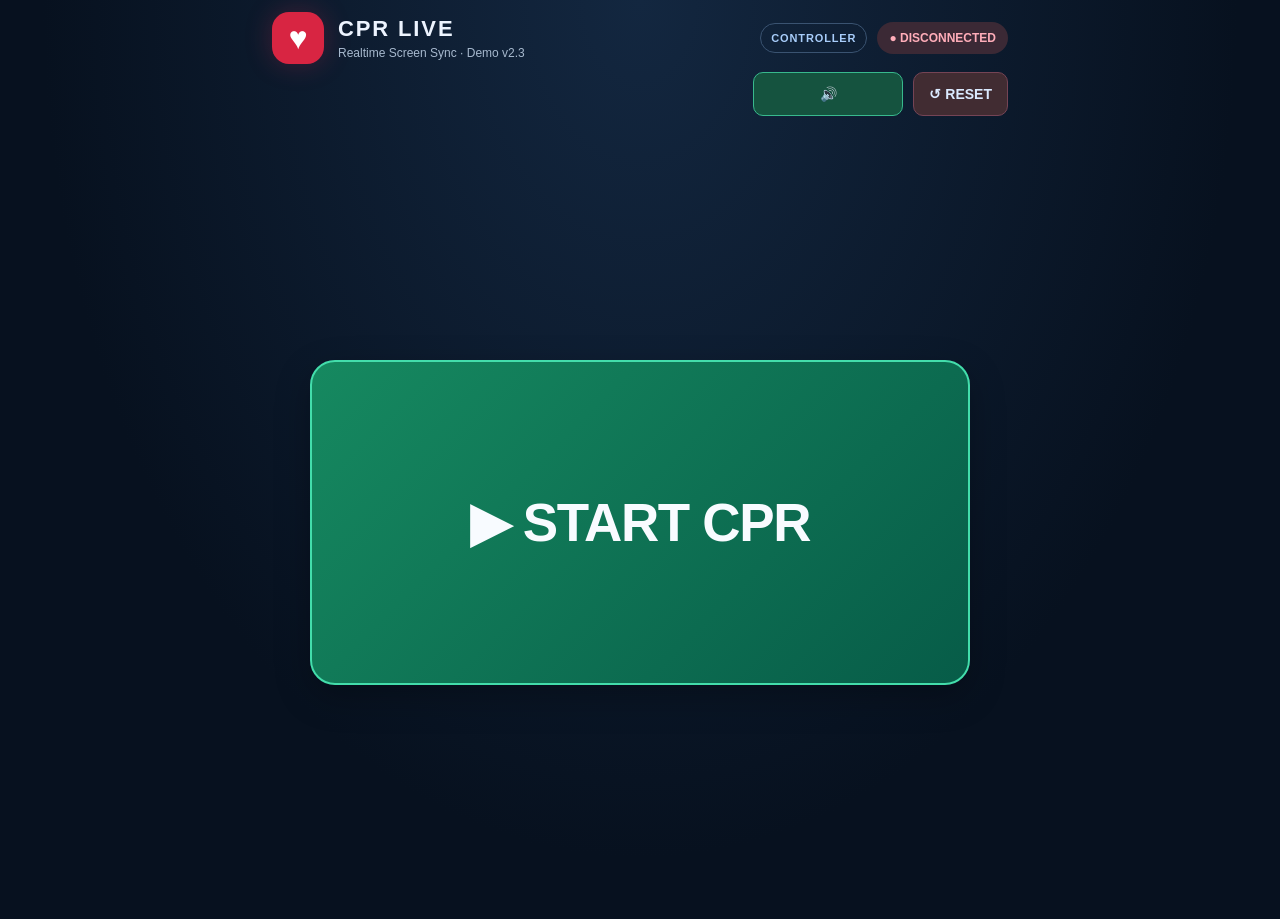
==== commit 529e4ee3: "Move post-ROSC checklist and share links; add Calcium 1-3 amp picker" ====
--- a/index.html
+++ b/index.html
@@ -12,14 +12,14 @@
   <link rel="apple-touch-icon" sizes="180x180" href="./assets/cpr-remote-180.png">
   <link rel="icon" sizes="192x192" type="image/png" href="./assets/cpr-remote-192.png">
   <link rel="icon" type="image/svg+xml" href="./assets/cpr-remote.svg">
-  <link rel="stylesheet" href="./styles.css?v=2.2.0">
+  <link rel="stylesheet" href="./styles.css?v=2.2.1">
 </head>
 <body class="remote-stage-start">
   <div class="app">
     <header class="topbar">
       <div class="brand">
         <span class="brand-mark">♥</span>
-        <div><strong>CPR LIVE</strong><small>Realtime Screen Sync · Demo v2.2</small></div>
+        <div><strong>CPR LIVE</strong><small>Realtime Screen Sync · Demo v2.3</small></div>
       </div>
       <div class="head-right">
         <span id="modeBadge" class="mode-badge">CONTROLLER</span>
@@ -27,7 +27,7 @@
       </div>
     </header>
     <div class="remote-top-tools" aria-label="Remote controls">
-      <button id="toggleMetronome" class="small-control metronome-button active" data-action="metro" aria-pressed="true">🎵 105 BPM ON</button>
+      <button id="toggleMetronome" class="small-control metronome-button active icon-only-sound" data-action="metro" aria-label="Metronome 105 BPM on" title="Metronome 105 BPM on" aria-pressed="true">🔊</button>
       <button id="resetBtn" class="small-control danger-control" data-action="reset">↺ RESET</button>
     </div>
 
@@ -173,7 +173,15 @@
             <button type="button" id="stageRoscPromptBtn" class="remote-rhythm-rosc">♥ ROSC</button>
           </div>
           <div id="stageRoscReviewScreen" class="remote-onboarding-screen" hidden>
-            <div class="remote-stage-heading">POST-ARREST CHECKLIST</div>
+            <div class="remote-stage-heading">CONFIRM ROSC</div>
+            <p class="remote-stage-guidance">ตรวจยืนยัน ROSC ก่อนจบ CPR episode · Post-ROSC checklist จะแสดงหลังยืนยัน</p>
+            <button id="stageRoscConfirmBtn" type="button" class="action stage-rosc-confirm">
+              ✓ CONFIRM ROSC · END CPR EPISODE
+            </button>
+            <button id="stageRoscBackBtn" type="button" class="stage-rosc-back">กลับไปเลือก Rhythm</button>
+          </div>
+          <div id="stageReArrestScreen" class="remote-onboarding-screen" hidden>
+            <div class="remote-stage-heading">POST-ROSC CHECKLIST</div>
             <div class="post-rosc-review">
               <div><strong>01</strong><span>ยืนยันชีพจรและติดตาม ECG / Rhythm</span></div>
               <div><strong>02</strong><span>12-lead ECG</span></div>
@@ -183,13 +191,7 @@
               <div><strong>06</strong><span>ประเมิน Perfusion / Hemodynamics</span></div>
               <div><strong>07</strong><span>พิจารณา CXR ตามข้อบ่งชี้</span></div>
             </div>
-            <button id="stageRoscConfirmBtn" type="button" class="action stage-rosc-confirm">
-              ✓ CONFIRM ROSC · END CPR EPISODE
-            </button>
-            <button id="stageRoscBackBtn" type="button" class="stage-rosc-back">กลับไปเลือก Rhythm</button>
-          </div>
-          <div id="stageReArrestScreen" class="remote-onboarding-screen" hidden>
-            <div class="remote-stage-heading">ROSC · EPISODE SUMMARY</div>
+            <div class="remote-stage-heading">ROSC · EPISODE SUMMARY & LINKS</div>
             <div class="rosc-summary-actions">
               <button id="stageReArrestBtn" type="button" data-action="start" class="action remote-rearrest-small">▶ RE-ARREST · START CPR</button>
               <button id="stageRoscPdfBtn" type="button" class="action post-rosc-pdf"><span>📄</span> REPORT PDF</button>
@@ -310,7 +312,7 @@
           <div class="adjunct-heading">ADDITIONAL RECORDS</div>
           <div class="adjunct-buttons">
             <button type="button" id="bicarbToggle">7.5% NaHCO₃</button>
-            <button type="button" data-action="adjunct" data-value="calcium">10% Calcium</button>
+            <button type="button" id="calciumToggle">10% Calcium</button>
             <button type="button" data-action="adjunct" data-value="glucose">50% Glucose</button>
             <button type="button" data-action="adjunct" data-value="lidocaine">Lidocaine</button>
             <button type="button" data-action="adjunct" data-value="prc">PRC · 1 unit</button>
@@ -320,6 +322,14 @@
             <div>
               <button type="button" data-action="adjunct" data-value="nahco3_1">1 amp</button>
               <button type="button" data-action="adjunct" data-value="nahco3_2">2 amp</button>
+            </div>
+          </div>
+          <div id="calciumDosePicker" class="bicarb-dose-picker" hidden>
+            <span>10% CALCIUM · AMOUNT RECORDED</span>
+            <div>
+              <button type="button" data-action="adjunct" data-value="calcium_1">1 amp</button>
+              <button type="button" data-action="adjunct" data-value="calcium_2">2 amp</button>
+              <button type="button" data-action="adjunct" data-value="calcium_3">3 amp</button>
             </div>
           </div>
         </div>
@@ -398,10 +408,6 @@
         <div id="roscChecklistMobile" class="rosc-checklist mobile" hidden><strong>POST-ROSC CHECKLIST</strong>
           <span>12-lead ECG · CXR · วัด V/S: BP, HR, RR, SpO₂, Temp · ประเมิน GCS · ตรวจ Airway / Oxygenation / Perfusion</span></div>
         <p id="drugHint" class="drug-hint">เริ่ม CPR แล้วเลือกระบุ Rhythm</p>
-        <div class="link-grid">
-          <button id="copyTvLink" class="link-btn">📺 แชร์ลิงก์ TV Display</button>
-          <button id="copyControlLink" class="link-btn">📱 คัดลอกลิงก์ Controller</button>
-        </div>
         <p class="helper">DEMO ONLY • ไม่มีการยืนยันข้อมูลผู้ป่วยหรือการรับประกันการแจ้งเตือน</p>
       </section>
 
@@ -416,11 +422,15 @@
     </main>
 
     <footer class="footer">
-      <span>CPR LIVE V2.2 — PROOF OF CONCEPT</span>
+      <span>CPR LIVE V2.3 — PROOF OF CONCEPT</span>
       <span>Public demo channel · ไม่ใส่ข้อมูลผู้ป่วย · ไม่ใช้ในการรักษาจริง</span>
+      <div class="link-grid footer-links">
+        <button id="copyTvLink" class="link-btn">📺 แชร์ลิงก์ TV Display</button>
+        <button id="copyControlLink" class="link-btn">📱 คัดลอกลิงก์ Controller</button>
+      </div>
     </footer>
   </div>
   <script src="./config.js"></script>
-  <script type="module" src="./app.js?v=2.2.0"></script>
+  <script type="module" src="./app.js?v=2.3.0"></script>
 </body>
 </html>
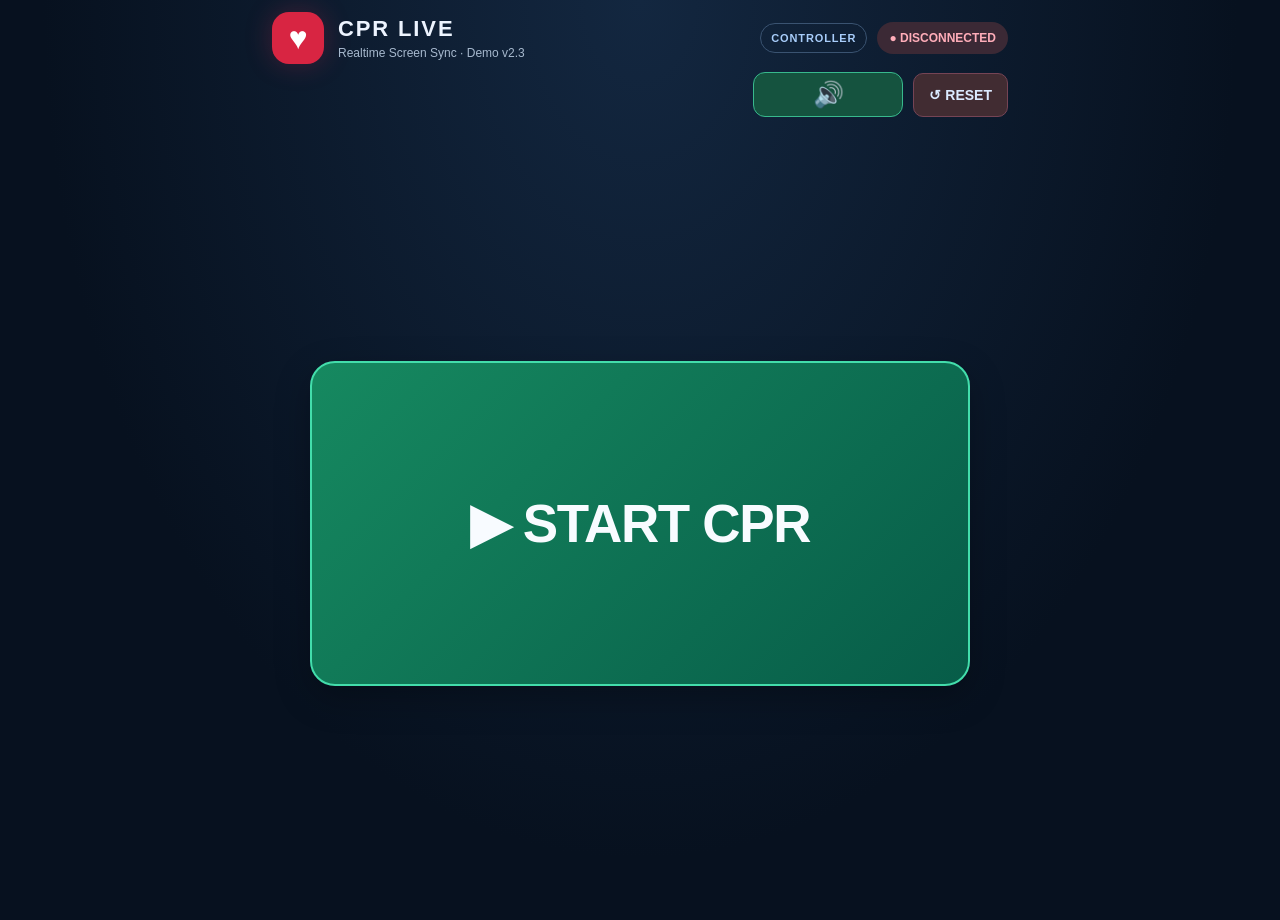
==== commit c2d94be1: "Label modeled 30:2 ventilation hands-off as an estimate" ====
--- a/index.html
+++ b/index.html
@@ -404,7 +404,7 @@
           <span>CHEST COMPRESSION INTERRUPTION</span>
           <strong id="pauseCountdown">10</strong><span>s left before warning</span>
         </div>
-        <div id="ccfSummary" class="ccf-summary" hidden>FINAL CCF <strong data-bind="ccf">—</strong> • Recorded pauses <strong data-bind="pauseTotal">00:00</strong></div>
+        <div id="ccfSummary" class="ccf-summary" hidden>FINAL CCF <strong data-bind="ccf">—</strong> • Estimated hands-off <strong data-bind="pauseTotal">00:00</strong></div>
         <div id="roscChecklistMobile" class="rosc-checklist mobile" hidden><strong>POST-ROSC CHECKLIST</strong>
           <span>12-lead ECG · CXR · วัด V/S: BP, HR, RR, SpO₂, Temp · ประเมิน GCS · ตรวจ Airway / Oxygenation / Perfusion</span></div>
         <p id="drugHint" class="drug-hint">เริ่ม CPR แล้วเลือกระบุ Rhythm</p>
--- a/styles.css
+++ b/styles.css
@@ -2009,3 +2009,122 @@
     min-height:clamp(28px,6vh,52px);
   }
 }
+
+
+/* V2.3 — consolidated Remote hand-off, links and dynamic TV event timeline. */
+body:not(.tv-mode) .metronome-button.icon-only-sound{
+  display:grid;place-items:center;flex:0 0 45px;
+  width:45px;height:45px;min-width:45px;padding:0;
+  font-size:25px;line-height:1;border-radius:12px
+}
+body:not(.tv-mode) .remote-secondary #pauseResumeBtn{
+  width:100%;min-height:75px;font-size:clamp(15px,3.6vw,22px);
+  font-weight:900;line-height:1.25;white-space:normal;
+  overflow-wrap:anywhere;padding:12px 9px;
+}
+body:not(.tv-mode) .remote-secondary #pauseResumeBtn.pause-overrun{
+  background:#902a3b;border-color:#ff6577;color:#fff;
+}
+body:not(.tv-mode) #pauseInfo{display:none!important}
+body:not(.tv-mode) .footer{
+  display:flex;flex-direction:column;align-items:stretch;gap:6px
+}
+body:not(.tv-mode) .footer .footer-links{
+  display:grid;width:100%;grid-template-columns:repeat(2,minmax(0,1fr));
+  gap:9px;margin:4px 0 0;
+}
+body:not(.tv-mode) .footer .footer-links button{
+  min-height:47px;font-size:clamp(11px,2.7vw,15px);
+}
+body:not(.tv-mode).remote-stage-reArrest .footer{display:flex!important}
+@media(max-width:420px){
+  body:not(.tv-mode) .footer .footer-links{grid-template-columns:1fr}
+}
+body.tv-mode .tv-event-timeline{
+  flex:0 0 clamp(110px,17vh,156px);
+  min-height:100px;min-width:0;max-width:100%;
+  display:flex;flex-direction:column;gap:3px;
+  padding:clamp(7px,.8vw,12px);
+  border:1px solid #365b78;border-radius:12px;
+  background:linear-gradient(130deg,#132a3e,#0c1f30);
+  overflow:hidden
+}
+body.tv-mode .tv-event-timeline-heading{
+  display:flex;align-items:center;justify-content:space-between;
+  gap:10px;flex:0 0 auto;min-width:0
+}
+body.tv-mode .tv-event-timeline-heading strong{
+  color:#e0f5ff;font-weight:900;letter-spacing:.05em;
+  font-size:clamp(11px,1vw,16px);white-space:nowrap
+}
+body.tv-mode .tv-event-timeline-heading>span{
+  color:#9ec6db;font-size:clamp(8px,.68vw,11px);
+  line-height:1.2;text-align:right
+}
+body.tv-mode .legend-swatch{display:inline-block;width:12px;height:8px;border-radius:3px}
+body.tv-mode .legend-swatch.logged{background:#fa4960}
+body.tv-mode .legend-swatch.coached{background:#b95c62}
+body.tv-mode .tv-timeline-visual{
+  position:relative;flex:1 1 auto;min-height:54px;
+  margin:0 8px;overflow:visible
+}
+body.tv-mode .tv-time-track{
+  position:absolute;left:0;right:0;top:40%;height:16px;
+  border-radius:7px;border:1px solid #386d7e;
+  background:linear-gradient(90deg,#1d685e,#225d6f);
+  box-shadow:inset 0 1px 4px #102b3e;
+}
+body.tv-mode .tv-time-handoff{
+  display:block;position:absolute;top:0;bottom:0;
+  min-width:2px;background:#fa4960;
+  border-left:1px solid #ffd0d8;border-right:1px solid #ffd0d8;
+  box-shadow:0 0 7px #ed456044;
+  transform-origin:left center;
+  animation:tv-timeline-grow .6s ease both;
+}
+body.tv-mode .tv-time-handoff.tv-time-breath{
+  background:repeating-linear-gradient(135deg,#a63e50,#a63e50 3px,#e27276 3px,#e27276 6px);
+  border-color:#e9afb2;box-shadow:none
+}
+body.tv-mode .tv-time-marker{
+  position:absolute;z-index:2;
+  transform:translateX(-50%);display:grid;place-items:center;
+  width:23px;height:23px;border-radius:50%;
+  background:#19394f;border:1px solid #7db8d2;
+  font-size:15px;font-weight:900;color:#fff;
+  box-shadow:0 2px 7px #07111bd9;
+  animation:tv-timeline-pop .3s ease both;
+}
+body.tv-mode .tv-time-marker-0{top:0}
+body.tv-mode .tv-time-marker-1{top:50%}
+body.tv-mode .tv-time-axis{
+  position:absolute;left:0;right:0;bottom:0;
+  display:flex;justify-content:space-between;
+  color:#87a8be;font-size:clamp(8px,.7vw,12px);
+  font-variant-numeric:tabular-nums;font-weight:800;
+}
+body.tv-mode .tv-timeline-recent{
+  flex:0 0 auto;display:flex;align-items:center;gap:13px;
+  font-size:clamp(8px,.68vw,11px);color:#b4dce7;
+  white-space:nowrap;overflow:hidden
+}
+body.tv-mode .tv-timeline-recent span{
+  flex:0 0 auto;max-width:30%;overflow:hidden;text-overflow:ellipsis
+}
+@keyframes tv-timeline-grow{from{transform:scaleX(0)}to{transform:scaleX(1)}}
+@keyframes tv-timeline-pop{from{opacity:0;scale:.4}to{opacity:1;scale:1}}
+@media(max-height:650px) and (min-aspect-ratio:1/1){
+  body.tv-mode .tv-event-timeline{flex-basis:93px;min-height:85px;padding:5px}
+  body.tv-mode .tv-timeline-visual{min-height:38px}
+  body.tv-mode .tv-time-track{height:12px}
+  body.tv-mode .tv-time-marker{width:17px;height:17px;font-size:11px}
+  body.tv-mode .tv-event-timeline-heading strong{font-size:10px}
+}
+@media(max-aspect-ratio:1/1){
+  body.tv-mode .tv-event-timeline{flex-basis:auto;min-height:140px}
+  body.tv-mode .tv-timeline-visual{min-height:75px}
+  body.tv-mode .tv-timeline-recent{flex-wrap:wrap;white-space:normal}
+}
+@media(prefers-reduced-motion:reduce){
+  body.tv-mode .tv-time-handoff,body.tv-mode .tv-time-marker{animation:none}
+}
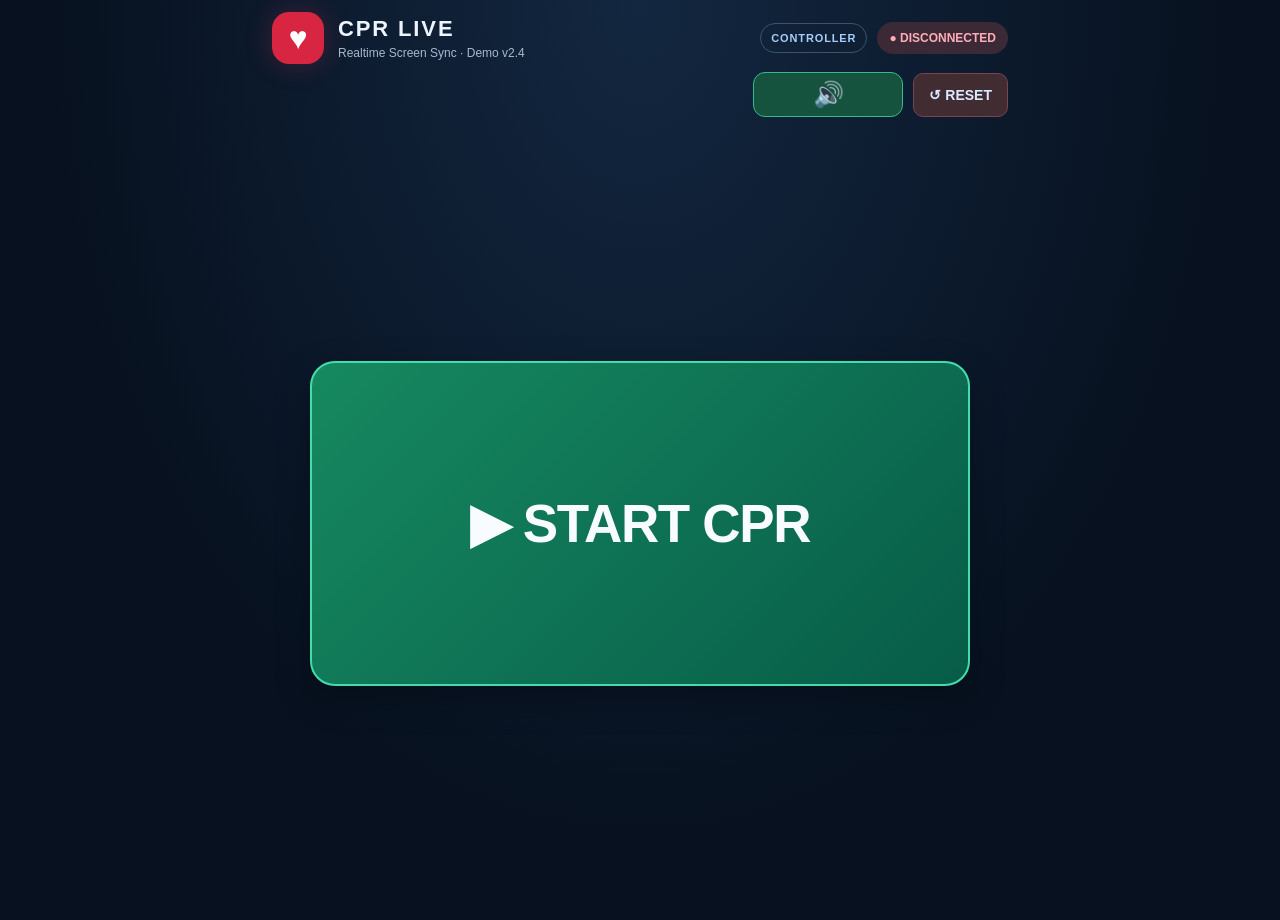
==== commit 8cc200ad: "Add ultrasound result tiles, six E-FAST sites, save button and tube inputs" ====
--- a/index.html
+++ b/index.html
@@ -12,14 +12,14 @@
   <link rel="apple-touch-icon" sizes="180x180" href="./assets/cpr-remote-180.png">
   <link rel="icon" sizes="192x192" type="image/png" href="./assets/cpr-remote-192.png">
   <link rel="icon" type="image/svg+xml" href="./assets/cpr-remote.svg">
-  <link rel="stylesheet" href="./styles.css?v=2.2.1">
+  <link rel="stylesheet" href="./styles.css?v=2.4.0">
 </head>
 <body class="remote-stage-start">
   <div class="app">
     <header class="topbar">
       <div class="brand">
         <span class="brand-mark">♥</span>
-        <div><strong>CPR LIVE</strong><small>Realtime Screen Sync · Demo v2.3</small></div>
+        <div><strong>CPR LIVE</strong><small>Realtime Screen Sync · Demo v2.4</small></div>
       </div>
       <div class="head-right">
         <span id="modeBadge" class="mode-badge">CONTROLLER</span>
@@ -296,6 +296,14 @@
           </div>
           <div id="airwayAction" class="airway-action">
             <button id="etTubeBtn" data-action="etTube" class="action airway">🫁 ET-TUBE</button>
+            <form id="tubeDetailsForm" class="tube-details" hidden>
+              <div id="tubeDetailsStatus" class="cause-heading">Size / depth not recorded</div>
+              <div class="tube-grid">
+                <label>Size (mm ID)<span class="tube-step-row"><button type="button" data-tube-step="down" data-input="tubeSize" aria-label="Decrease size">−</button><input id="tubeSize" type="number" min="2" max="10" step="0.5" inputmode="decimal" placeholder="mm" required><button type="button" data-tube-step="up" data-input="tubeSize" aria-label="Increase size">＋</button></span></label>
+                <label>Depth (cm at lip)<span class="tube-step-row"><button type="button" data-tube-step="down" data-input="tubeDepth" aria-label="Decrease depth">−</button><input id="tubeDepth" type="number" min="0.5" max="40" step="0.5" inputmode="decimal" placeholder="cm" required><button type="button" data-tube-step="up" data-input="tubeDepth" aria-label="Increase depth">＋</button></span></label>
+              </div>
+              <button id="tubeDetailsSave" type="submit">SAVE TUBE DETAILS</button>
+            </form>
             <form id="etco2Form" class="etco2-form" hidden>
               <label for="etco2Input">EtCO₂ (mmHg)</label>
               <div class="etco2-input-row">
@@ -334,68 +342,32 @@
           </div>
         </div>
         <div id="nonShockTools" class="reversible-tools" hidden>
-          <button type="button" id="causeToolsToggle" class="reversible-toggle">🔎 POCUS / REVERSIBLE CAUSES · ALL RHYTHMS <span>＋</span></button>
+          <button type="button" id="causeToolsToggle" class="reversible-toggle">REVERSIBLE CAUSES ＋</button>
           <div id="causeToolsPanel" class="reversible-panel" hidden>
+            <div class="cause-save-row"><span id="causeUnsaved" role="status">No unsaved findings</span><button type="button" id="causeSave" aria-label="Save findings" title="Save findings"><svg viewBox="0 0 24 24" width="26" height="26" fill="none" stroke="currentColor" stroke-width="2"><path d="M19 21H5a2 2 0 0 1-2-2V5a2 2 0 0 1 2-2h12l4 4v12a2 2 0 0 1-2 2Z"/><path d="M7 3v6h10V3M7 21v-8h10v8"/></svg></button></div>
             <div id="qrsInvestigations" class="qrs-investigations" hidden>
-              <div id="qrsNarrowChecklist" class="qrs-checklist" hidden>
-                <div class="cause-heading">NARROW QRS · TAP ONLY IF FINDING IS DOCUMENTED</div>
-                <button class="cause-check" type="button" data-action="finding" data-value="us:tamponade">Positive POCUS · pericardial fluid / tamponade concern</button>
-                <button class="cause-check" type="button" data-action="finding" data-value="us:hypovolemia">Positive POCUS · hypovolemia pattern</button>
-                <button class="cause-check" type="button" data-action="finding" data-value="us:ptx_lt">Positive lung US · suspected PTX Lt</button>
-                <button class="cause-check" type="button" data-action="finding" data-value="us:ptx_rt">Positive lung US · suspected PTX Rt</button>
-                <button class="cause-check" type="button" data-action="finding" data-value="us:rv_strain">Positive POCUS · RV strain (not diagnostic of PE)</button>
-                <button class="cause-check" type="button" data-action="finding" data-value="qrs:n:airway">Dynamic hyperinflation / airway assessed</button>
-              </div>
-              <div id="qrsWideChecklist" class="qrs-checklist" hidden>
-                <div class="cause-heading">WIDE QRS · TAP ONLY WHEN INVESTIGATION WAS CHECKED</div>
-                <button class="cause-check" type="button" data-action="finding" data-value="lab:k">Potassium (K⁺) checked</button>
-                <button class="cause-check" type="button" data-action="finding" data-value="lab:gas">VBG/ABG · acid-base status checked</button>
-                <button class="cause-check" type="button" data-action="finding" data-value="lab:temp">Core temperature checked</button>
-                <button class="cause-check" type="button" data-action="finding" data-value="qrs:w:tox">Na-channel blocker toxicity reviewed</button>
-                <button class="cause-check" type="button" data-action="finding" data-value="qrs:w:cardiac">Ischemia / pump failure considered</button>
-              </div>
-              <p class="cause-disclaimer">Selecting Narrow/Wide only shows possible causes. Checking a POCUS/LAB finding here also checks the same item in the POCUS/LAB tab. Do not mark an investigation or positive finding unless documented.</p>
-            </div>
-            <div class="cause-tabs">
-              <button type="button" data-cause-tab="pocus" class="selected">POCUS</button>
-              <button type="button" data-cause-tab="lab">LAB</button>
-              <button type="button" data-cause-tab="trauma">TRAUMA</button>
-            </div>
+              <p id="qrsNarrowChecklist" class="cause-disclaimer" hidden>Narrow QRS: evaluate structural / obstructive causes, volume and airway.</p>
+              <p id="qrsWideChecklist" class="cause-disclaimer" hidden>Wide QRS: evaluate metabolic causes, temperature, toxicity and ischemia.</p>
+            </div>
+            <div class="cause-tabs"><button type="button" data-cause-tab="pocus" class="selected">ULTRASOUND</button><button type="button" data-cause-tab="lab">LAB</button><button type="button" data-cause-tab="trauma">TRAUMA</button></div>
+            <div class="cause-legend">Gray: not assessed · Green: negative / normal · Red: positive / abnormal</div>
             <div class="cause-pane" data-cause-pane="pocus">
-              <div class="cause-heading">PEA · FUNCTIONAL ASSESSMENT (PEA ONLY)</div>
-              <button class="cause-check" type="button" data-action="finding" data-value="pea:pseudo">Cardiac motion · possible pseudo-PEA</button>
-              <button class="cause-check" type="button" data-action="finding" data-value="pea:true">No visible motion · possible true PEA</button>
-              <div class="cause-heading">ULTRASOUND FINDINGS · 5H/5T</div>
-              <button class="cause-check" type="button" data-action="finding" data-value="us:tamponade">Tamponade · pericardial fluid / compression</button>
-              <button class="cause-check" type="button" data-action="finding" data-value="us:hypovolemia">Hypovolemia · small/collapsible chambers</button>
-              <button class="cause-check" type="button" data-action="finding" data-value="us:ptx_lt">Tension PTX concern · Lt lung</button>
-              <button class="cause-check" type="button" data-action="finding" data-value="us:ptx_rt">Tension PTX concern · Rt lung</button>
-              <button class="cause-check" type="button" data-action="finding" data-value="us:rv_strain">Thrombosis (PE) concern · RV strain</button>
-              <button class="cause-check" type="button" data-action="finding" data-value="us:free_fluid">Hypovolemia/Trauma · eFAST free fluid</button>
-              <p class="cause-disclaimer">POCUS only if skilled; do not prolong CPR pauses. RV strain alone ≠ PE diagnosis. Cardiac standstill alone must not determine termination.</p>
+              <div class="cause-heading">PEA · FUNCTIONAL ASSESSMENT</div>
+              <div class="pea-mode-grid"><button type="button" data-pea-mode="pseudo">♥ Pseudo-PEA</button><button type="button" data-pea-mode="true">♡ True PEA</button></div>
+              <div class="cause-heading">ULTRASOUND FINDINGS</div>
+              <div class="result-grid"><div class="result-item"><button type="button" class="result-tile" data-result-key="us:tamponade" data-status="0"><svg viewBox="0 0 64 50" aria-hidden="true"><path d="M32 44 8 22C-5 5 20-4 32 12 44-4 69 5 56 22Z" fill="#aa626c" stroke="currentColor" stroke-width="2"/><path d="M9 25h13l5-9 8 17 5-8h15" fill="none" stroke="currentColor" stroke-width="2"/></svg><strong>Pericardium</strong><small class="result-status">Not assessed</small></button><select data-result-detail="us:tamponade" aria-label="Pericardium abnormal finding" hidden><option value="">Select abnormal finding</option><option>Pericardial effusion</option><option>Tamponade concern</option></select></div><div class="result-item"><button type="button" class="result-tile" data-result-key="us:lv" data-status="0"><svg viewBox="0 0 64 50" aria-hidden="true"><path d="M32 44 8 22C-5 5 20-4 32 12 44-4 69 5 56 22Z" fill="#aa626c" stroke="currentColor" stroke-width="2"/><path d="M9 25h13l5-9 8 17 5-8h15" fill="none" stroke="currentColor" stroke-width="2"/></svg><strong>LV function</strong><small class="result-status">Not assessed</small></button><select data-result-detail="us:lv" aria-label="LV function abnormal finding" hidden><option value="">Select abnormal finding</option><option>Severely reduced contraction</option><option>No visible cardiac motion</option></select></div><div class="result-item"><button type="button" class="result-tile" data-result-key="us:rv_strain" data-status="0"><svg viewBox="0 0 64 50" aria-hidden="true"><path d="M32 44 8 22C-5 5 20-4 32 12 44-4 69 5 56 22Z" fill="#aa626c" stroke="currentColor" stroke-width="2"/><path d="M9 25h13l5-9 8 17 5-8h15" fill="none" stroke="currentColor" stroke-width="2"/></svg><strong>RV</strong><small class="result-status">Not assessed</small></button><select data-result-detail="us:rv_strain" aria-label="RV abnormal finding" hidden><option value="">Select abnormal finding</option><option>RV dilatation</option><option>RV strain</option></select></div><div class="result-item"><button type="button" class="result-tile" data-result-key="us:hypovolemia" data-status="0"><span class="result-icon" aria-hidden="true">💧</span><strong>IVC / Volume</strong><small class="result-status">Not assessed</small></button><select data-result-detail="us:hypovolemia" aria-label="IVC / Volume abnormal finding" hidden><option value="">Select abnormal finding</option><option>Small / collapsible IVC</option><option>Dilated IVC</option></select></div><div class="result-item"><button type="button" class="result-tile" data-result-key="us:ptx_lt" data-status="0"><svg viewBox="0 0 64 50" aria-hidden="true"><path d="M32 2v17m0-5-10 12m10-12 10 12" fill="none" stroke="currentColor" stroke-width="3" stroke-linecap="round"/><path d="M25 10Q9 11 4 35Q1 48 18 47L28 43V20Z" fill="#456579" stroke="currentColor"/><path d="M39 10Q55 11 60 35Q63 48 46 47L36 43V20Z" fill="#9bd3e5" stroke="currentColor"/></svg><strong>Left lung</strong><small class="result-status">Not assessed</small></button><select data-result-detail="us:ptx_lt" aria-label="Left lung abnormal finding" hidden><option value="">Select abnormal finding</option><option>Absent lung sliding</option><option>Lung point</option><option>Pleural fluid</option></select></div><div class="result-item"><button type="button" class="result-tile" data-result-key="us:ptx_rt" data-status="0"><svg viewBox="0 0 64 50" aria-hidden="true"><path d="M32 2v17m0-5-10 12m10-12 10 12" fill="none" stroke="currentColor" stroke-width="3" stroke-linecap="round"/><path d="M25 10Q9 11 4 35Q1 48 18 47L28 43V20Z" fill="#9bd3e5" stroke="currentColor"/><path d="M39 10Q55 11 60 35Q63 48 46 47L36 43V20Z" fill="#456579" stroke="currentColor"/></svg><strong>Right lung</strong><small class="result-status">Not assessed</small></button><select data-result-detail="us:ptx_rt" aria-label="Right lung abnormal finding" hidden><option value="">Select abnormal finding</option><option>Absent lung sliding</option><option>Lung point</option><option>Pleural fluid</option></select></div></div>
+              <p class="cause-disclaimer">Do not prolong CPR pauses. RV strain alone does not diagnose PE; cardiac standstill alone does not determine termination.</p>
             </div>
             <div class="cause-pane" data-cause-pane="lab" hidden>
-              <div class="cause-heading">REVERSIBLE CAUSE · LAB CHECKLIST</div>
-              <button class="cause-check" type="button" data-action="finding" data-value="lab:gas">VBG / ABG · pH, HCO₃⁻, pCO₂ (acidosis/hypoxia)</button>
-              <button class="cause-check" type="button" data-action="finding" data-value="lab:k">Potassium · hyper/hypokalemia</button>
-              <button class="cause-check" type="button" data-action="finding" data-value="lab:glucose">Glucose · hypoglycemia</button>
-              <button class="cause-check" type="button" data-action="finding" data-value="lab:ca">Ionized Ca²⁺</button>
-              <button class="cause-check" type="button" data-action="finding" data-value="lab:mg">Magnesium</button>
-              <button class="cause-check" type="button" data-action="finding" data-value="lab:hb">Hemoglobin / Hct · hemorrhage concern</button>
-              <button class="cause-check" type="button" data-action="finding" data-value="lab:lactate">Lactate</button>
-              <button class="cause-check" type="button" data-action="finding" data-value="lab:temp">Core temperature · hypothermia</button>
-              <p class="cause-disclaimer">บันทึกว่าตรวจหรือประเมินแล้ว ไม่ใช่บันทึกผลปกติ/ผิดปกติ และไม่ใช่คำสั่งตรวจอัตโนมัติ</p>
+              <div class="cause-heading">LAB RESULTS / ASSESSMENT</div>
+              <div class="result-grid"><div class="result-item"><button type="button" class="result-tile" data-result-key="lab:gas" data-status="0"><span class="result-icon" aria-hidden="true">🧪</span><strong>Blood gas</strong><small class="result-status">Not assessed</small></button><select data-result-detail="lab:gas" aria-label="Blood gas abnormal finding" hidden><option value="">Select abnormal finding</option><option>Acidosis</option><option>Alkalosis</option><option>Hypoxemia</option></select></div><div class="result-item"><button type="button" class="result-tile" data-result-key="lab:k" data-status="0"><span class="result-icon" aria-hidden="true">🧪</span><strong>Potassium</strong><small class="result-status">Not assessed</small></button><select data-result-detail="lab:k" aria-label="Potassium abnormal finding" hidden><option value="">Select abnormal finding</option><option>High</option><option>Low</option></select></div><div class="result-item"><button type="button" class="result-tile" data-result-key="lab:glucose" data-status="0"><span class="result-icon" aria-hidden="true">💧</span><strong>Glucose</strong><small class="result-status">Not assessed</small></button><select data-result-detail="lab:glucose" aria-label="Glucose abnormal finding" hidden><option value="">Select abnormal finding</option><option>High</option><option>Low</option></select></div><div class="result-item"><button type="button" class="result-tile" data-result-key="lab:ca" data-status="0"><span class="result-icon" aria-hidden="true">🧪</span><strong>Ionized Ca</strong><small class="result-status">Not assessed</small></button><select data-result-detail="lab:ca" aria-label="Ionized Ca abnormal finding" hidden><option value="">Select abnormal finding</option><option>High</option><option>Low</option></select></div><div class="result-item"><button type="button" class="result-tile" data-result-key="lab:mg" data-status="0"><span class="result-icon" aria-hidden="true">🧪</span><strong>Magnesium</strong><small class="result-status">Not assessed</small></button><select data-result-detail="lab:mg" aria-label="Magnesium abnormal finding" hidden><option value="">Select abnormal finding</option><option>High</option><option>Low</option></select></div><div class="result-item"><button type="button" class="result-tile" data-result-key="lab:hb" data-status="0"><span class="result-icon" aria-hidden="true">🩸</span><strong>Hb / Hct</strong><small class="result-status">Not assessed</small></button><select data-result-detail="lab:hb" aria-label="Hb / Hct abnormal finding" hidden><option value="">Select abnormal finding</option><option>Low</option><option>High</option></select></div><div class="result-item"><button type="button" class="result-tile" data-result-key="lab:lactate" data-status="0"><span class="result-icon" aria-hidden="true">🧪</span><strong>Lactate</strong><small class="result-status">Not assessed</small></button><select data-result-detail="lab:lactate" aria-label="Lactate abnormal finding" hidden><option value="">Select abnormal finding</option><option>High</option></select></div><div class="result-item"><button type="button" class="result-tile" data-result-key="lab:temp" data-status="0"><span class="result-icon" aria-hidden="true">🌡</span><strong>Temperature</strong><small class="result-status">Not assessed</small></button><select data-result-detail="lab:temp" aria-label="Temperature abnormal finding" hidden><option value="">Select abnormal finding</option><option>Hypothermia</option><option>Hyperthermia</option></select></div></div>
             </div>
             <div class="cause-pane" data-cause-pane="trauma" hidden>
-              <div class="cause-heading">TRAUMATIC ARREST</div>
-              <button class="cause-check" type="button" data-action="finding" data-value="trauma:efast">eFAST performed</button>
-              <button class="cause-check" type="button" data-action="finding" data-value="trauma:bleeding">Hemorrhage considered</button>
+              <div class="cause-heading">E-FAST · PATIENT ANATOMICAL SIDE</div>
+              <div class="result-grid efast-grid"><div class="result-item"><button type="button" class="result-tile" data-result-key="fast:lung_rt" data-status="0"><svg viewBox="0 0 64 50" aria-hidden="true"><path d="M32 2v17m0-5-10 12m10-12 10 12" fill="none" stroke="currentColor" stroke-width="3" stroke-linecap="round"/><path d="M25 10Q9 11 4 35Q1 48 18 47L28 43V20Z" fill="#9bd3e5" stroke="currentColor"/><path d="M39 10Q55 11 60 35Q63 48 46 47L36 43V20Z" fill="#456579" stroke="currentColor"/></svg><strong>Right lung</strong><small class="result-status">Not assessed</small></button></div><div class="result-item"><button type="button" class="result-tile" data-result-key="fast:heart" data-status="0"><svg viewBox="0 0 64 50" aria-hidden="true"><path d="M32 44 8 22C-5 5 20-4 32 12 44-4 69 5 56 22Z" fill="#aa626c" stroke="currentColor" stroke-width="2"/><path d="M9 25h13l5-9 8 17 5-8h15" fill="none" stroke="currentColor" stroke-width="2"/></svg><strong>Pericardium</strong><small class="result-status">Not assessed</small></button></div><div class="result-item"><button type="button" class="result-tile" data-result-key="fast:lung_lt" data-status="0"><svg viewBox="0 0 64 50" aria-hidden="true"><path d="M32 2v17m0-5-10 12m10-12 10 12" fill="none" stroke="currentColor" stroke-width="3" stroke-linecap="round"/><path d="M25 10Q9 11 4 35Q1 48 18 47L28 43V20Z" fill="#456579" stroke="currentColor"/><path d="M39 10Q55 11 60 35Q63 48 46 47L36 43V20Z" fill="#9bd3e5" stroke="currentColor"/></svg><strong>Left lung</strong><small class="result-status">Not assessed</small></button></div><div class="result-item"><button type="button" class="result-tile" data-result-key="fast:ruq" data-status="0"><svg viewBox="0 0 64 50" aria-hidden="true"><rect x="12" y="2" width="40" height="46" rx="12" fill="#456579" stroke="currentColor"/><path d="M32 4v42M13 25h38" stroke="currentColor" stroke-dasharray="3 3"/><circle cx="22" cy="15" r="7" fill="#f0d3a2" stroke="currentColor"/></svg><strong>RUQ</strong><small class="result-status">Not assessed</small></button></div><div class="result-item"><button type="button" class="result-tile" data-result-key="fast:pelvis" data-status="0"><svg viewBox="0 0 64 50" aria-hidden="true"><rect x="12" y="2" width="40" height="46" rx="12" fill="#456579" stroke="currentColor"/><path d="M32 4v42M13 25h38" stroke="currentColor" stroke-dasharray="3 3"/><circle cx="32" cy="38" r="7" fill="#f0d3a2" stroke="currentColor"/></svg><strong>Pelvis</strong><small class="result-status">Not assessed</small></button></div><div class="result-item"><button type="button" class="result-tile" data-result-key="fast:luq" data-status="0"><svg viewBox="0 0 64 50" aria-hidden="true"><rect x="12" y="2" width="40" height="46" rx="12" fill="#456579" stroke="currentColor"/><path d="M32 4v42M13 25h38" stroke="currentColor" stroke-dasharray="3 3"/><circle cx="42" cy="15" r="7" fill="#f0d3a2" stroke="currentColor"/></svg><strong>LUQ</strong><small class="result-status">Not assessed</small></button></div></div>
               <div class="cause-heading">PROCEDURES PERFORMED · RECORD ONLY</div>
-              <div class="trauma-procedure-grid">
-                <button type="button" data-action="procedure" data-value="icd_lt">ICD · Lt</button>
-                <button type="button" data-action="procedure" data-value="icd_rt">ICD · Rt</button>
-              </div>
-              <p class="cause-disclaimer">ICD หมายถึงการลงบันทึกหัตถการที่ทำแล้ว ไม่ใช่ข้อบ่งชี้ให้ใส่ท่อระบายทรวงอก</p>
+              <div class="trauma-procedure-grid"><button type="button" data-action="procedure" data-value="icd_lt">ICD · Lt</button><button type="button" data-action="procedure" data-value="icd_rt">ICD · Rt</button></div>
+              <p class="cause-disclaimer">ICD records a performed procedure, not an indication to perform it.</p>
             </div>
           </div>
         </div>
@@ -422,7 +394,7 @@
     </main>
 
     <footer class="footer">
-      <span>CPR LIVE V2.3 — PROOF OF CONCEPT</span>
+      <span>CPR LIVE V2.4 — PROOF OF CONCEPT</span>
       <span>Public demo channel · ไม่ใส่ข้อมูลผู้ป่วย · ไม่ใช้ในการรักษาจริง</span>
       <div class="link-grid footer-links">
         <button id="copyTvLink" class="link-btn">📺 แชร์ลิงก์ TV Display</button>
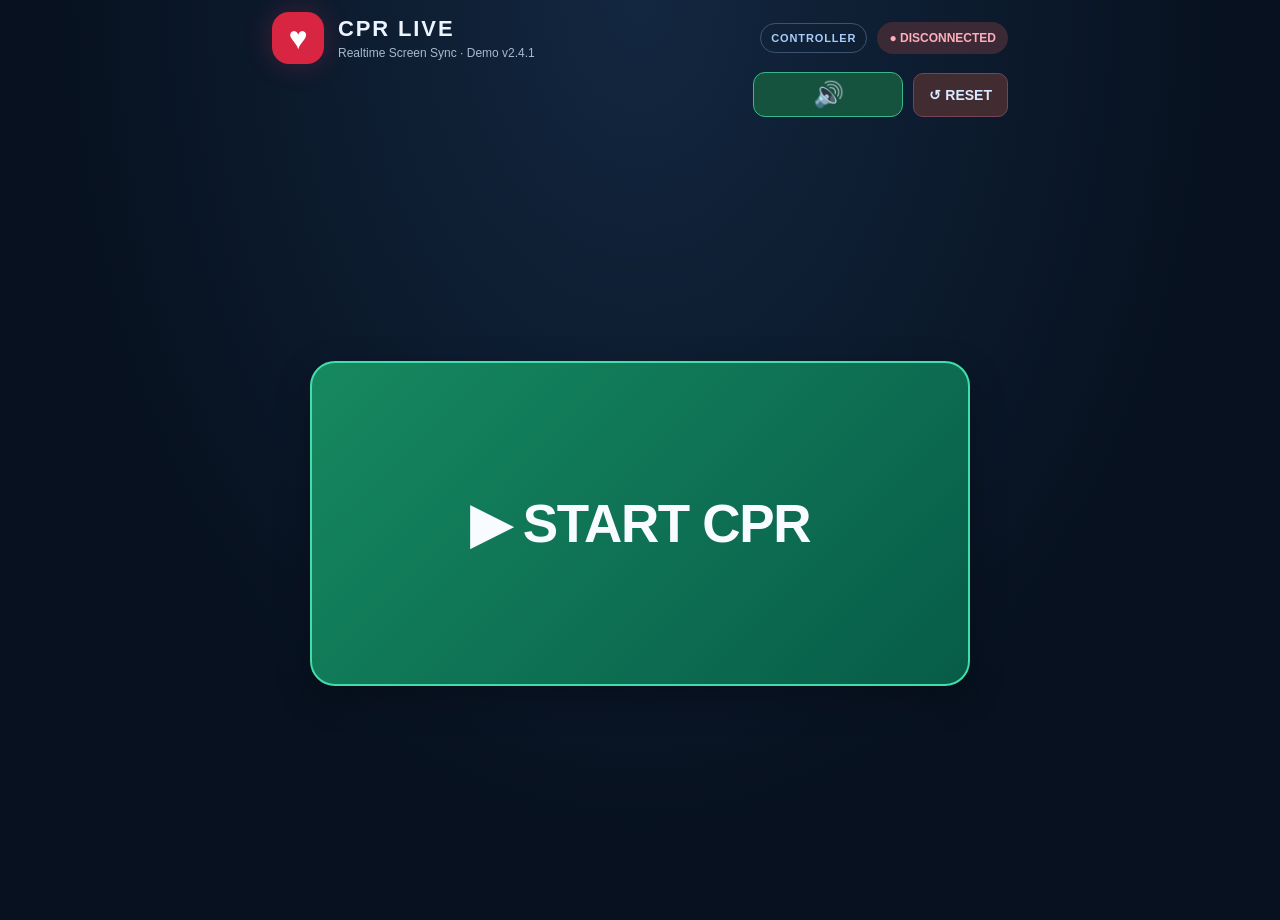
==== commit 5c2bfd3b: "Compact ETT fields and add small ventilation caption" ====
--- a/index.html
+++ b/index.html
@@ -12,14 +12,14 @@
   <link rel="apple-touch-icon" sizes="180x180" href="./assets/cpr-remote-180.png">
   <link rel="icon" sizes="192x192" type="image/png" href="./assets/cpr-remote-192.png">
   <link rel="icon" type="image/svg+xml" href="./assets/cpr-remote.svg">
-  <link rel="stylesheet" href="./styles.css?v=2.4.0">
+  <link rel="stylesheet" href="./styles.css?v=2.4.1">
 </head>
 <body class="remote-stage-start">
   <div class="app">
     <header class="topbar">
       <div class="brand">
         <span class="brand-mark">♥</span>
-        <div><strong>CPR LIVE</strong><small>Realtime Screen Sync · Demo v2.4</small></div>
+        <div><strong>CPR LIVE</strong><small>Realtime Screen Sync · Demo v2.4.1</small></div>
       </div>
       <div class="head-right">
         <span id="modeBadge" class="mode-badge">CONTROLLER</span>
@@ -102,7 +102,7 @@
               <span>LAB / MED</span>
               <div id="rhythmMedLabSummary" class="rhythm-record-summary">
                 <div id="rhythmOtherMedsRow" class="rhythm-record-row"><span>MEDICATIONS</span><strong id="rhythmOtherMedsValue">—</strong></div>
-                <div id="rhythmLabsRow" class="rhythm-record-row"><span>LAB CHECKED</span><strong id="rhythmLabsValue">—</strong></div>
+                <div id="rhythmLabsRow" class="rhythm-record-row"><span>LAB RECORDS</span><strong id="rhythmLabsValue">—</strong></div>
               </div>
             </div>
             <div class="stat etco2-stat" id="co2Stat">
@@ -129,6 +129,7 @@
             </span>
             <div class="vent-time"><strong data-bind="ventTime">6</strong><span id="ventLabel">NEXT BREATH IN</span></div>
           </div>
+          <small id="ventTubeDetails" class="vent-tube-details" hidden></small>
         </div>
               </div>
             </div>
@@ -297,12 +298,13 @@
           <div id="airwayAction" class="airway-action">
             <button id="etTubeBtn" data-action="etTube" class="action airway">🫁 ET-TUBE</button>
             <form id="tubeDetailsForm" class="tube-details" hidden>
-              <div id="tubeDetailsStatus" class="cause-heading">Size / depth not recorded</div>
               <div class="tube-grid">
-                <label>Size (mm ID)<span class="tube-step-row"><button type="button" data-tube-step="down" data-input="tubeSize" aria-label="Decrease size">−</button><input id="tubeSize" type="number" min="2" max="10" step="0.5" inputmode="decimal" placeholder="mm" required><button type="button" data-tube-step="up" data-input="tubeSize" aria-label="Increase size">＋</button></span></label>
-                <label>Depth (cm at lip)<span class="tube-step-row"><button type="button" data-tube-step="down" data-input="tubeDepth" aria-label="Decrease depth">−</button><input id="tubeDepth" type="number" min="0.5" max="40" step="0.5" inputmode="decimal" placeholder="cm" required><button type="button" data-tube-step="up" data-input="tubeDepth" aria-label="Increase depth">＋</button></span></label>
-              </div>
-              <button id="tubeDetailsSave" type="submit">SAVE TUBE DETAILS</button>
+                <label for="tubeSize">Tube size (mm ID)</label>
+                <input id="tubeSize" type="number" min="2" max="10" step="0.5" inputmode="decimal" placeholder="mm" required>
+                <label for="tubeDepth">Depth (cm at lip)</label>
+                <input id="tubeDepth" type="number" min="0.5" max="40" step="0.5" inputmode="decimal" placeholder="cm" required>
+              </div>
+              <button id="tubeDetailsSave" type="submit">SAVE ETT</button>
             </form>
             <form id="etco2Form" class="etco2-form" hidden>
               <label for="etco2Input">EtCO₂ (mmHg)</label>
@@ -394,7 +396,7 @@
     </main>
 
     <footer class="footer">
-      <span>CPR LIVE V2.4 — PROOF OF CONCEPT</span>
+      <span>CPR LIVE V2.4.1 — PROOF OF CONCEPT</span>
       <span>Public demo channel · ไม่ใส่ข้อมูลผู้ป่วย · ไม่ใช้ในการรักษาจริง</span>
       <div class="link-grid footer-links">
         <button id="copyTvLink" class="link-btn">📺 แชร์ลิงก์ TV Display</button>
@@ -403,6 +405,6 @@
     </footer>
   </div>
   <script src="./config.js"></script>
-  <script type="module" src="./app.js?v=2.3.0"></script>
+  <script type="module" src="./app.js?v=2.4.1"></script>
 </body>
 </html>
--- a/styles.css
+++ b/styles.css
@@ -2128,3 +2128,34 @@
 @media(prefers-reduced-motion:reduce){
   body.tv-mode .tv-time-handoff,body.tv-mode .tv-time-marker{animation:none}
 }
+
+/* v2.4: draft-only assessment tiles, explicit result save and ETT fields */
+.cause-save-row{display:flex;align-items:center;justify-content:space-between;gap:10px;margin:0 0 8px}
+.cause-save-row #causeUnsaved{font-size:.85rem;color:#a7bdca}
+.cause-save-row #causeUnsaved.dirty{color:#ffd17c;font-weight:800}
+#causeSave{display:grid;place-items:center;min-width:48px;min-height:44px;border:1px solid #67c9b5;border-radius:10px;background:#176450;color:white}
+#causeSave:disabled{opacity:.4}
+.cause-legend{font-size:.72rem;color:#c0d2de;margin:8px 0;line-height:1.4}
+.result-grid{display:grid;grid-template-columns:repeat(3,minmax(0,1fr));gap:7px;margin:8px 0}
+.result-item{min-width:0;display:flex;flex-direction:column;gap:4px}
+.result-tile{display:flex;flex-direction:column;align-items:center;justify-content:center;gap:4px;min-height:105px;min-width:0;width:100%;padding:8px 3px;color:#e4eff6;background:#293b4c;border:1px solid #4b647a;border-radius:11px;line-height:1.15}
+.result-tile svg{width:46px;height:39px}
+.result-icon{font-size:28px;line-height:39px}
+.result-tile strong{font-size:clamp(.68rem,2.8vw,.88rem);overflow-wrap:anywhere}
+.result-tile small{font-size:.68rem;font-weight:700}
+.result-tile[data-status="1"]{background:#146445;border-color:#51cf98}
+.result-tile[data-status="2"]{background:#912c40;border-color:#f47b89}
+.result-item select{width:100%;min-width:0;background:#203244;color:#fff;border:1px solid #f47b89;border-radius:6px;padding:7px 2px;font-size:.75rem}
+.pea-mode-grid{display:grid;grid-template-columns:1fr 1fr;gap:7px}
+.pea-mode-grid button{min-height:44px;border:1px solid #4b647a;background:#293b4c;border-radius:8px;color:#e4eff6;font-weight:700}
+.pea-mode-grid button.selected{border-color:#79d7e5;background:#225274}
+.tube-details{padding:8px;border:1px solid #4b647a;border-radius:9px;background:#172b3b;margin:5px 0}
+.tube-grid{display:grid;grid-template-columns:1fr 1fr;gap:6px}
+.tube-grid label{font-size:.72rem;min-width:0;color:#d6e5f1}
+.tube-step-row{display:grid;grid-template-columns:26px minmax(0,1fr) 26px;align-items:stretch;gap:2px;margin:4px 0}
+.tube-step-row button,.tube-step-row input,#tubeDetailsSave{min-height:36px;border:1px solid #526d83;border-radius:6px;background:#253e53;color:white;font-weight:700;padding:0;text-align:center}
+.tube-step-row input{width:100%;min-width:0;font-size:1rem;appearance:textfield}
+.tube-step-row input::-webkit-inner-spin-button,.tube-step-row input::-webkit-outer-spin-button{-webkit-appearance:none;margin:0}
+#tubeDetailsSave{width:100%;margin-top:5px;background:#135f57}
+#tubeDetailsStatus{font-size:.78rem}
+.tube-details[hidden],.result-item select[hidden]{display:none!important}
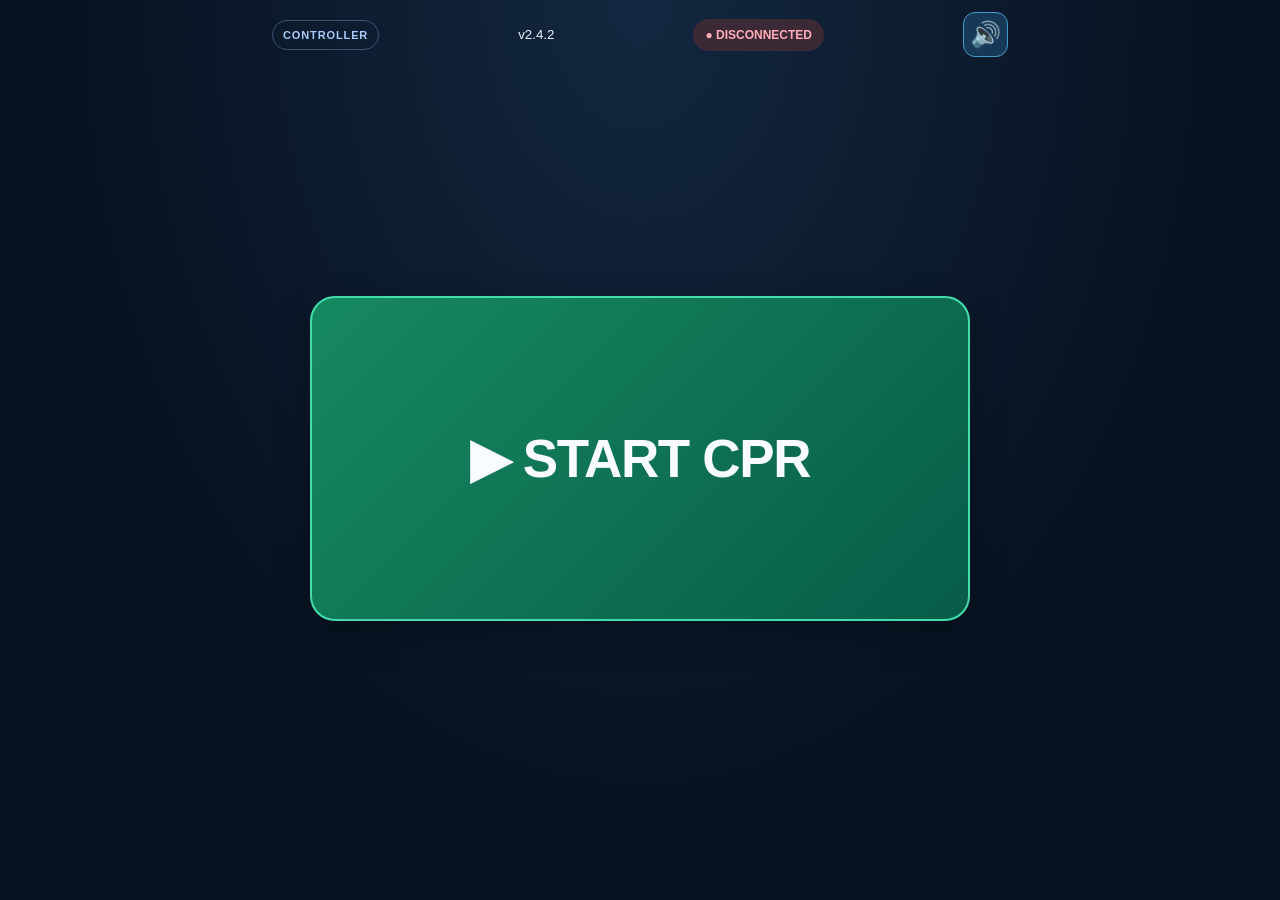
==== commit 080e6d7b: "Compact controller header, status and airway update controls" ====
--- a/index.html
+++ b/index.html
@@ -12,24 +12,16 @@
   <link rel="apple-touch-icon" sizes="180x180" href="./assets/cpr-remote-180.png">
   <link rel="icon" sizes="192x192" type="image/png" href="./assets/cpr-remote-192.png">
   <link rel="icon" type="image/svg+xml" href="./assets/cpr-remote.svg">
-  <link rel="stylesheet" href="./styles.css?v=2.4.1">
+  <link rel="stylesheet" href="./styles.css?v=2.4.2">
 </head>
 <body class="remote-stage-start">
   <div class="app">
-    <header class="topbar">
-      <div class="brand">
-        <span class="brand-mark">♥</span>
-        <div><strong>CPR LIVE</strong><small>Realtime Screen Sync · Demo v2.4.1</small></div>
-      </div>
-      <div class="head-right">
-        <span id="modeBadge" class="mode-badge">CONTROLLER</span>
-        <span id="connectionStatus" class="connection off">● DISCONNECTED</span>
-      </div>
+    <header class="topbar compact-remote-header">
+      <span id="modeBadge" class="mode-badge">CONTROLLER</span>
+      <small class="remote-version">v2.4.2</small>
+      <span id="connectionStatus" class="connection off">● DISCONNECTED</span>
+      <button id="toggleMetronome" class="small-control metronome-button active icon-only-sound" data-action="metro" aria-label="Metronome 105 BPM on" title="Metronome 105 BPM on" aria-pressed="true">🔊</button>
     </header>
-    <div class="remote-top-tools" aria-label="Remote controls">
-      <button id="toggleMetronome" class="small-control metronome-button active icon-only-sound" data-action="metro" aria-label="Metronome 105 BPM on" title="Metronome 105 BPM on" aria-pressed="true">🔊</button>
-      <button id="resetBtn" class="small-control danger-control" data-action="reset">↺ RESET</button>
-    </div>
 
     <div id="setupNotice" class="notice" hidden>
       <strong>ยังไม่ได้เชื่อม Supabase</strong>
@@ -266,8 +258,7 @@
             <button id="stageResumeBtn" type="button" data-action="resume" class="action remote-stage-resume-button">▶ RESUME CPR</button>
           </div>
         </div>
-        <div class="section-title"><h2>CPR REMOTE</h2></div>
-        <div class="quick-status"><strong data-bind="phase">STANDBY</strong><span>CPR <b data-bind="cycle">02:00</b></span><span>ยา <b data-bind="epiTime">00:00</b></span><span>CO₂ <b data-bind="etco2">—</b></span><span>SHOCK <b data-bind="shock">0</b></span><span class="quick-rhythm" data-bind="rhythm">—</span></div>
+        <div class="quick-status compact-quick-status"><span>CPR <b data-bind="cycle">02:00</b></span><span aria-label="EtCO₂">🫁 <b data-bind="etco2">—</b></span><span aria-label="Shock count">⚡ <b data-bind="shock">0</b></span><span class="quick-rhythm" data-bind="shortRhythm">—</span></div>
         <div id="rhythmWarning" class="rhythm-warning" hidden>⚠️ เริ่ม CPR แล้ว — กรุณาบันทึก Rhythm (เวลาเดินต่อได้)</div>
         <div id="peaWidthPicker" class="pea-width-picker" hidden>
           <strong>PEA QRS COMPLEX — เลือกความกว้าง</strong>
@@ -300,9 +291,9 @@
             <form id="tubeDetailsForm" class="tube-details" hidden>
               <div class="tube-grid">
                 <label for="tubeSize">Tube size (mm ID)</label>
-                <input id="tubeSize" type="number" min="2" max="10" step="0.5" inputmode="decimal" placeholder="mm" required>
+                <span class="inline-number"><input id="tubeSize" type="number" min="6" max="8.5" step="0.5" value="7" inputmode="decimal" required><span class="number-arrows"><button type="button" data-tube-step="up" data-input="tubeSize" aria-label="Increase tube size">▲</button><button type="button" data-tube-step="down" data-input="tubeSize" aria-label="Decrease tube size">▼</button></span></span>
                 <label for="tubeDepth">Depth (cm at lip)</label>
-                <input id="tubeDepth" type="number" min="0.5" max="40" step="0.5" inputmode="decimal" placeholder="cm" required>
+                <span class="inline-number"><input id="tubeDepth" type="number" min="18" max="28" step="1" value="20" inputmode="numeric" required><span class="number-arrows"><button type="button" data-tube-step="up" data-input="tubeDepth" aria-label="Increase depth">▲</button><button type="button" data-tube-step="down" data-input="tubeDepth" aria-label="Decrease depth">▼</button></span></span>
               </div>
               <button id="tubeDetailsSave" type="submit">SAVE ETT</button>
             </form>
@@ -343,6 +334,13 @@
             </div>
           </div>
         </div>
+        <div id="airwayUpdates" class="airway-updates" hidden>
+          <div class="airway-update-buttons">
+            <button type="button" id="updateTubeBtn" hidden>↕ เลื่อน TUBE</button>
+            <button type="button" id="updateCo2Btn" hidden>🫁 UPDATE CO₂</button>
+          </div>
+          <div id="airwayUpdateFields" class="airway-update-fields"></div>
+        </div>
         <div id="nonShockTools" class="reversible-tools" hidden>
           <button type="button" id="causeToolsToggle" class="reversible-toggle">REVERSIBLE CAUSES ＋</button>
           <div id="causeToolsPanel" class="reversible-panel" hidden>
@@ -382,13 +380,13 @@
         <div id="roscChecklistMobile" class="rosc-checklist mobile" hidden><strong>POST-ROSC CHECKLIST</strong>
           <span>12-lead ECG · CXR · วัด V/S: BP, HR, RR, SpO₂, Temp · ประเมิน GCS · ตรวจ Airway / Oxygenation / Perfusion</span></div>
         <p id="drugHint" class="drug-hint">เริ่ม CPR แล้วเลือกระบุ Rhythm</p>
-        <p class="helper">DEMO ONLY • ไม่มีการยืนยันข้อมูลผู้ป่วยหรือการรับประกันการแจ้งเตือน</p>
+
       </section>
 
       <section class="timeline-section" id="timelineSection">
         <div class="section-title timeline-header">
           <div><h2>Live Timeline</h2><span>บันทึกชั่วคราวบน Controller เท่านั้น</span></div>
-          <button id="exportPdfBtn" class="export-pdf-button" type="button">📄 REPORT PDF</button>
+          <div class="timeline-actions"><button id="resetBtn" class="small-control danger-control" data-action="reset">↺ RESET</button><button id="exportPdfBtn" class="export-pdf-button" type="button">📄 REPORT PDF</button></div>
         </div>
         <p class="report-instructions">PDF จะมีช่องว่างสำหรับติดสติกเกอร์ Patient Label บนกระดาษ A4 — ไม่ต้องกรอกข้อมูลผู้ป่วยลงเว็บไซต์</p>
         <ol id="timeline" class="timeline"><li class="empty">ยังไม่มีเหตุการณ์</li></ol>
@@ -396,7 +394,7 @@
     </main>
 
     <footer class="footer">
-      <span>CPR LIVE V2.4.1 — PROOF OF CONCEPT</span>
+      <span>CPR LIVE V2.4.2 — PROOF OF CONCEPT</span>
       <span>Public demo channel · ไม่ใส่ข้อมูลผู้ป่วย · ไม่ใช้ในการรักษาจริง</span>
       <div class="link-grid footer-links">
         <button id="copyTvLink" class="link-btn">📺 แชร์ลิงก์ TV Display</button>
@@ -405,6 +403,6 @@
     </footer>
   </div>
   <script src="./config.js"></script>
-  <script type="module" src="./app.js?v=2.4.1"></script>
+  <script type="module" src="./app.js?v=2.4.2"></script>
 </body>
 </html>
--- a/styles.css
+++ b/styles.css
@@ -2150,12 +2150,40 @@
 .pea-mode-grid button{min-height:44px;border:1px solid #4b647a;background:#293b4c;border-radius:8px;color:#e4eff6;font-weight:700}
 .pea-mode-grid button.selected{border-color:#79d7e5;background:#225274}
 .tube-details{padding:8px;border:1px solid #4b647a;border-radius:9px;background:#172b3b;margin:5px 0}
-.tube-grid{display:grid;grid-template-columns:1fr 1fr;gap:6px}
-.tube-grid label{font-size:.72rem;min-width:0;color:#d6e5f1}
-.tube-step-row{display:grid;grid-template-columns:26px minmax(0,1fr) 26px;align-items:stretch;gap:2px;margin:4px 0}
-.tube-step-row button,.tube-step-row input,#tubeDetailsSave{min-height:36px;border:1px solid #526d83;border-radius:6px;background:#253e53;color:white;font-weight:700;padding:0;text-align:center}
-.tube-step-row input{width:100%;min-width:0;font-size:1rem;appearance:textfield}
-.tube-step-row input::-webkit-inner-spin-button,.tube-step-row input::-webkit-outer-spin-button{-webkit-appearance:none;margin:0}
-#tubeDetailsSave{width:100%;margin-top:5px;background:#135f57}
-#tubeDetailsStatus{font-size:.78rem}
+.tube-grid{display:grid;grid-template-columns:minmax(0,1fr);gap:3px}
+.tube-grid label{font-size:.71rem;color:#d6e5f1;font-weight:800}
+.tube-grid input,#tubeDetailsSave{width:100%;min-width:0;min-height:32px;border:1px solid #526d83;border-radius:6px;background:#253e53;color:white;font-weight:700;padding:4px 7px;font-size:16px}
+.tube-grid input{appearance:auto;box-sizing:border-box}
+#tubeDetailsSave{margin-top:5px;background:#135f57;font-size:12px;min-height:34px}
 .tube-details[hidden],.result-item select[hidden]{display:none!important}
+
+/* v2.4.1: split the airway row evenly until ETT details have been saved. */
+body:not(.tv-mode) .remote-main #airwayAction.split-airway{
+  grid-column:1/-1;display:grid;grid-template-columns:repeat(2,minmax(0,1fr));gap:7px;align-items:stretch;
+}
+body:not(.tv-mode) .remote-main:has(#airwayAction.split-airway) .epi-control{grid-column:1/-1}
+body:not(.tv-mode) #airwayAction.split-airway .tube-details,
+body:not(.tv-mode) #airwayAction.split-airway .etco2-form{
+  width:100%;min-width:0;margin:0;padding:7px;box-sizing:border-box;
+}
+body:not(.tv-mode) #airwayAction.split-airway .etco2-form{justify-content:center;gap:6px}
+body:not(.tv-mode) #airwayAction.split-airway .etco2-input-row{
+  flex-direction:column;align-items:stretch;
+}
+body:not(.tv-mode) #airwayAction.split-airway .etco2-input-row button{min-height:34px;padding:5px}
+body:not(.tv-mode) #airwayAction.split-airway .etco2-input-row input{box-sizing:border-box;min-height:38px}
+.vent-tube-details[hidden]{display:none!important}
+body.tv-mode .stats>.stat.etco2-stat.advanced-airway .co2-layout .ventilator.has-tube-caption{
+  display:grid;grid-template-columns:auto minmax(0,1fr);grid-template-rows:minmax(0,1fr) auto;
+  gap:1px 5px;align-items:center;justify-content:stretch;
+}
+body.tv-mode .ventilator.has-tube-caption .vent-heading{grid-column:1;grid-row:1}
+body.tv-mode .ventilator.has-tube-caption .vent-visual{grid-column:2;grid-row:1;height:100%}
+body.tv-mode .vent-tube-details:not([hidden]){
+  display:block;grid-column:1/-1;grid-row:2;text-align:center;
+  font-size:clamp(9px,.8vw,13px);line-height:1.1;font-weight:650;
+  color:#b5c9d8;white-space:normal;overflow-wrap:anywhere;
+}
+
+body:not(.tv-mode) .remote-main #airwayAction.airway-placed{grid-column:1/-1}
+body:not(.tv-mode) .remote-main:has(#airwayAction.airway-placed) .epi-control{grid-column:1/-1}
